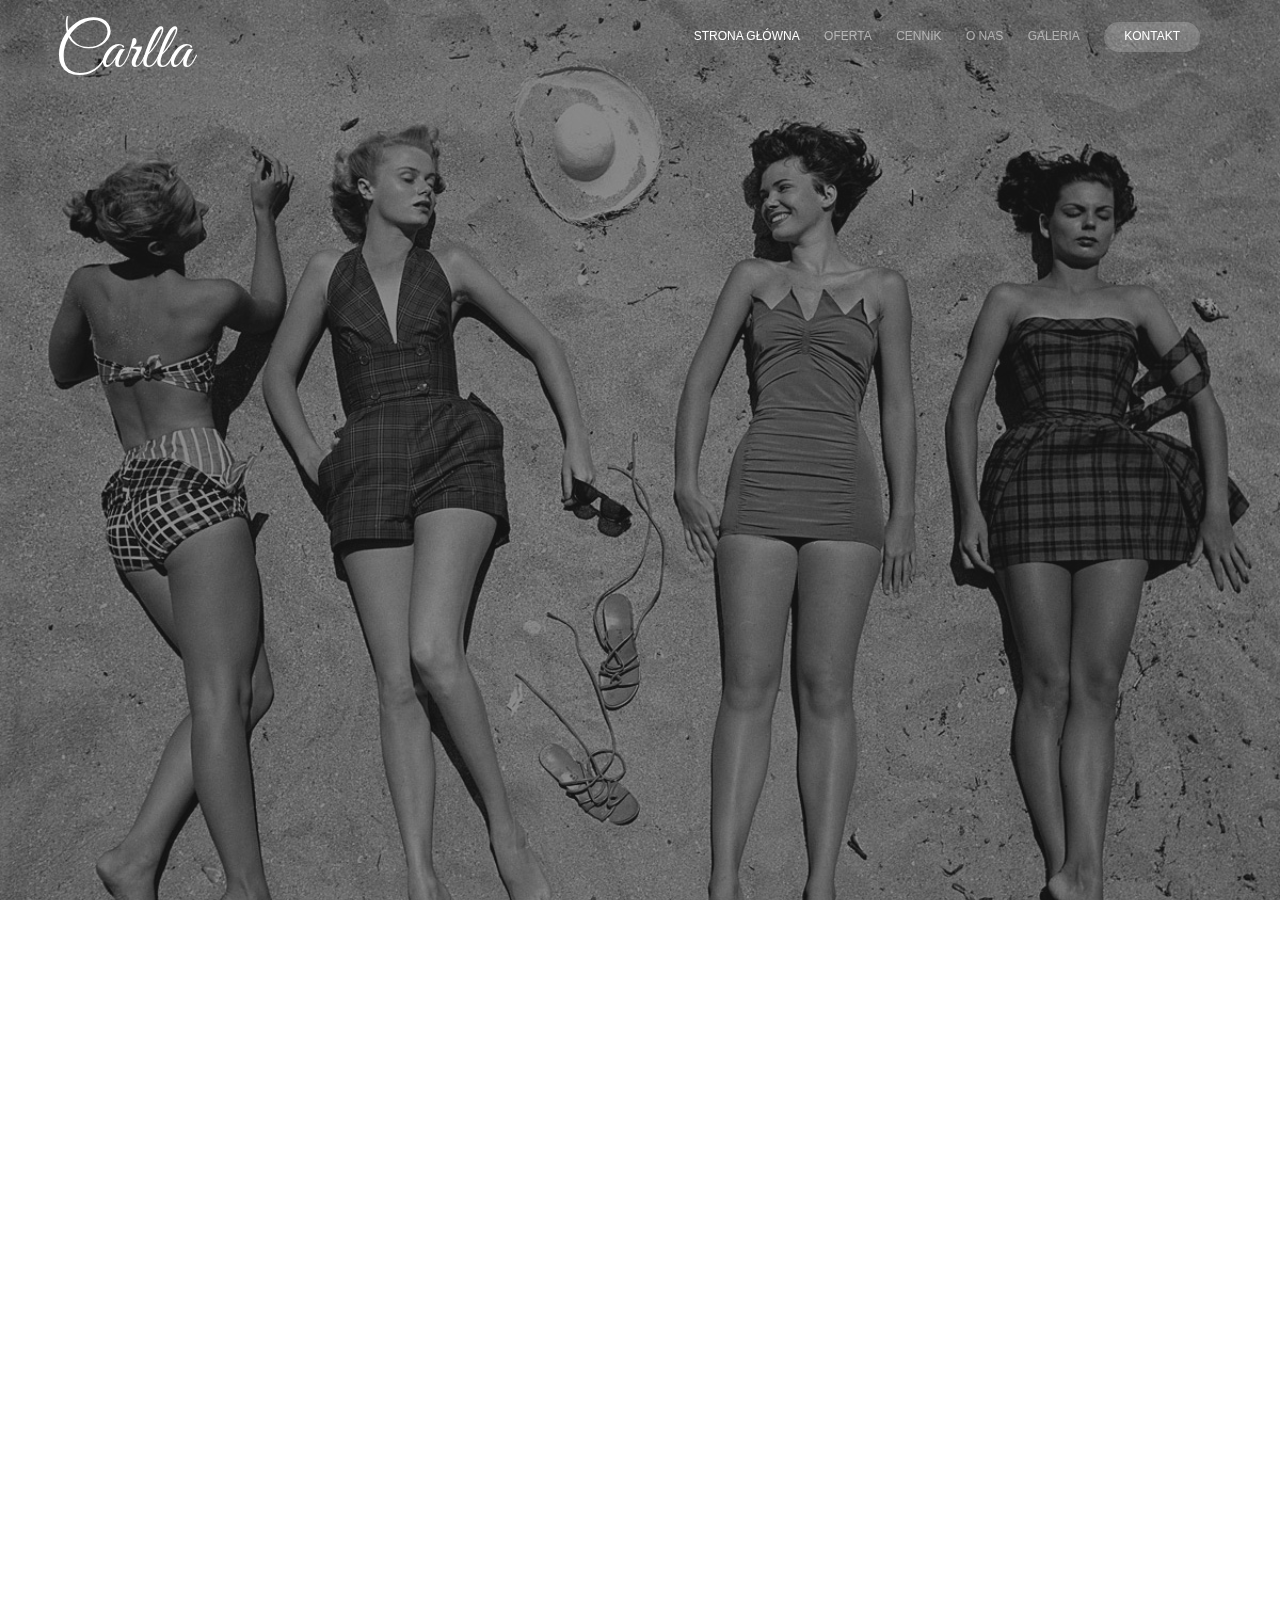
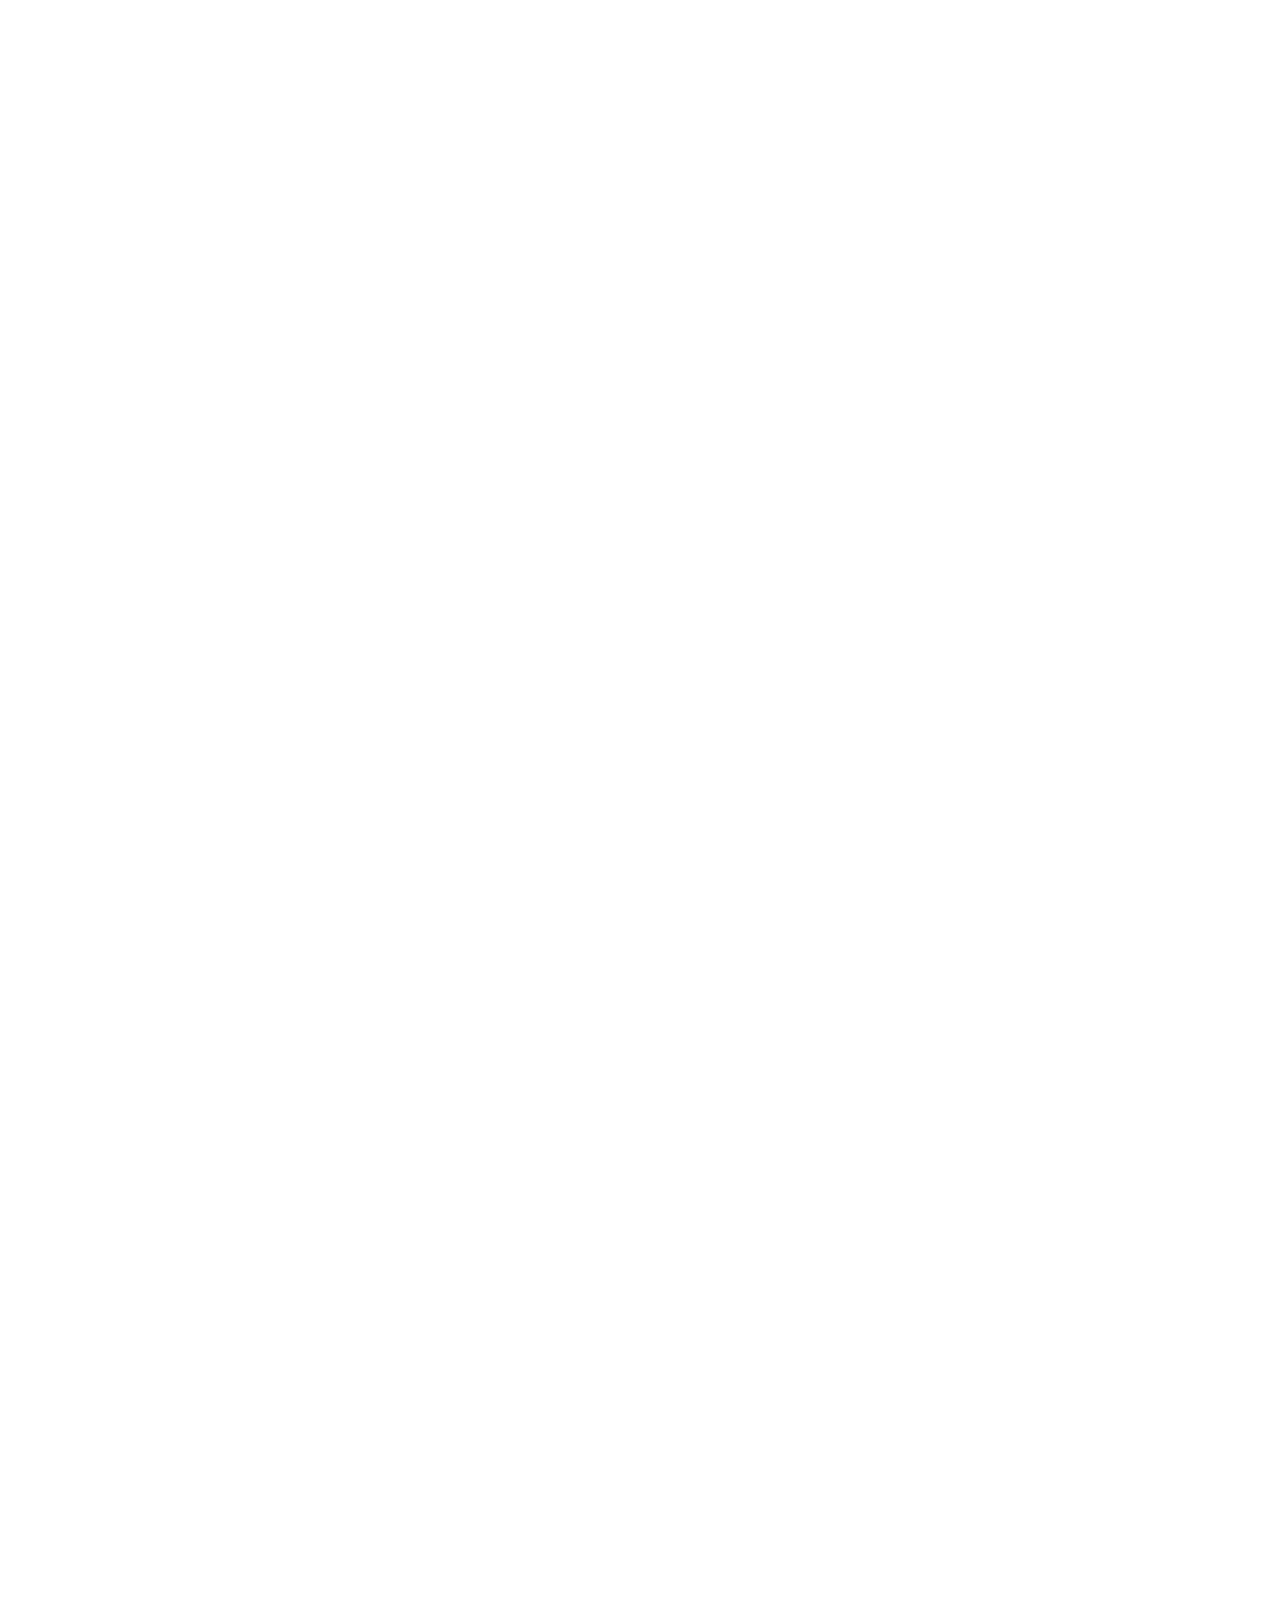
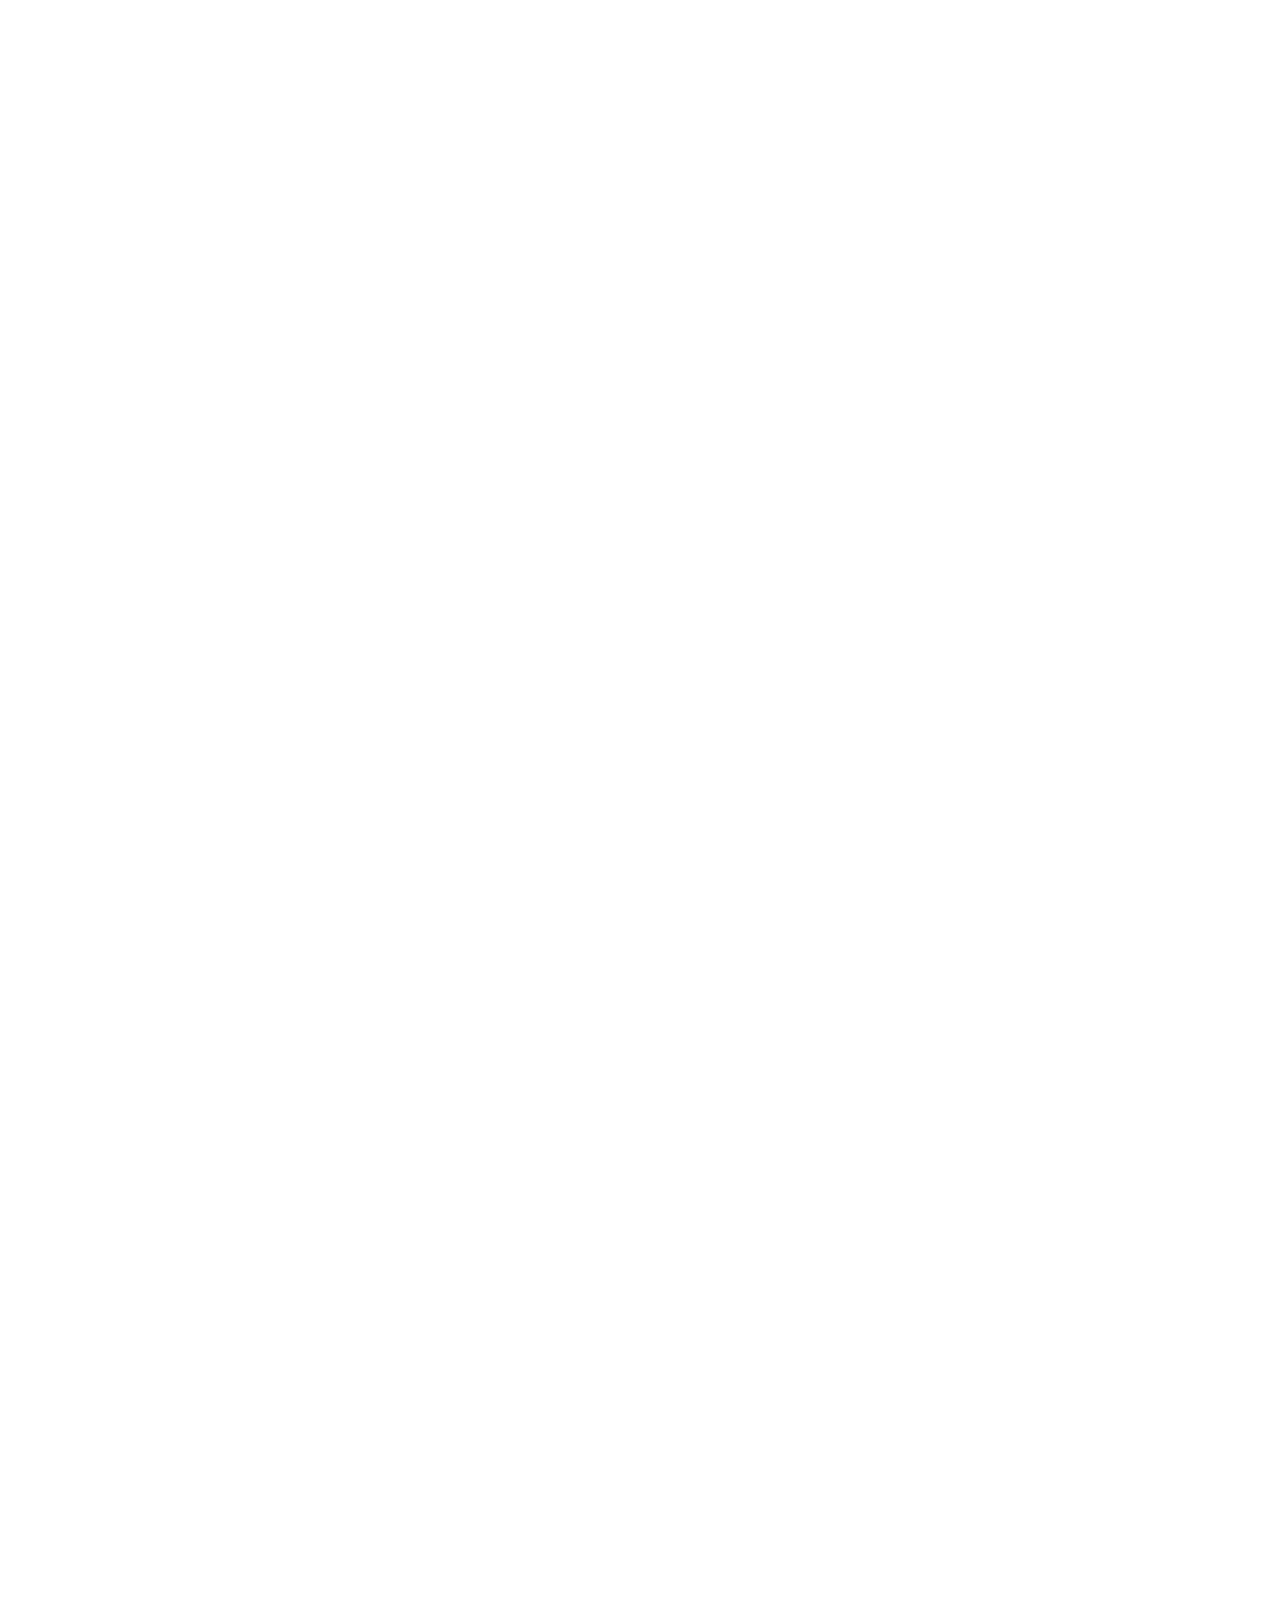
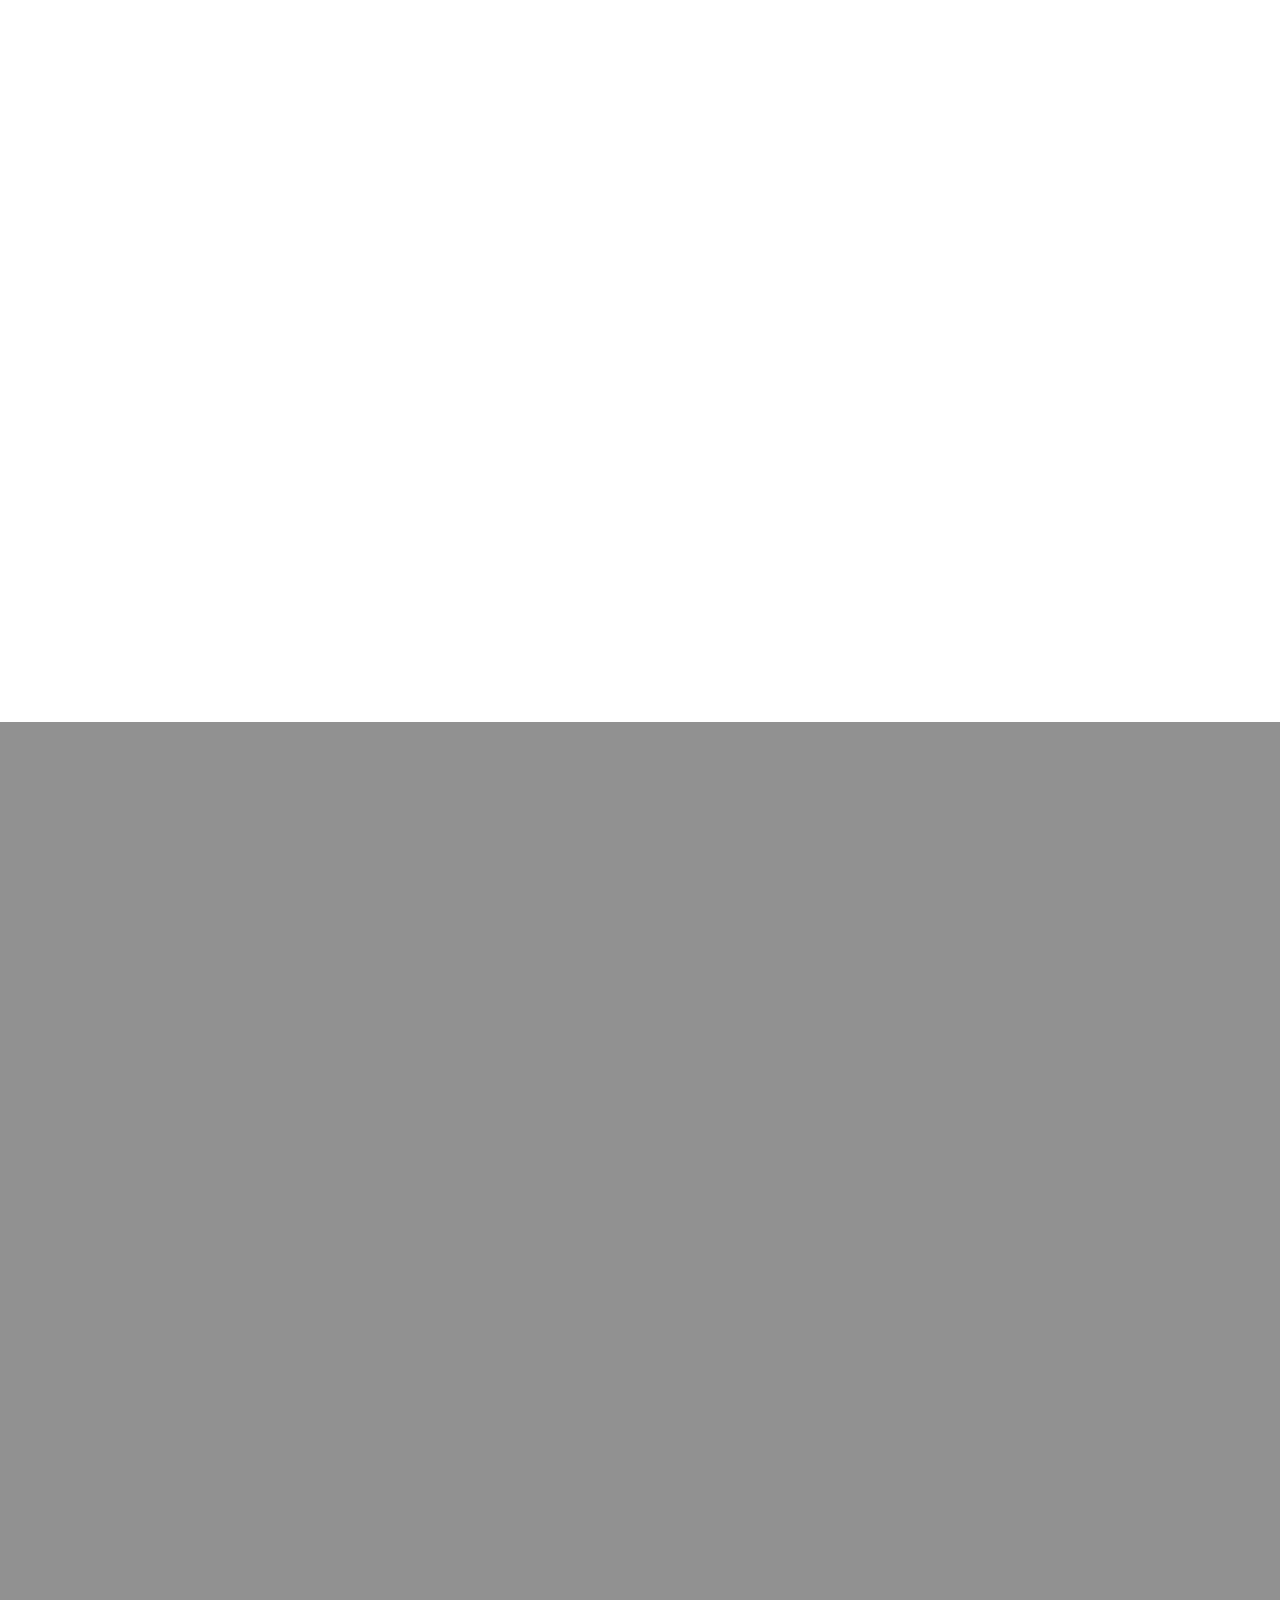
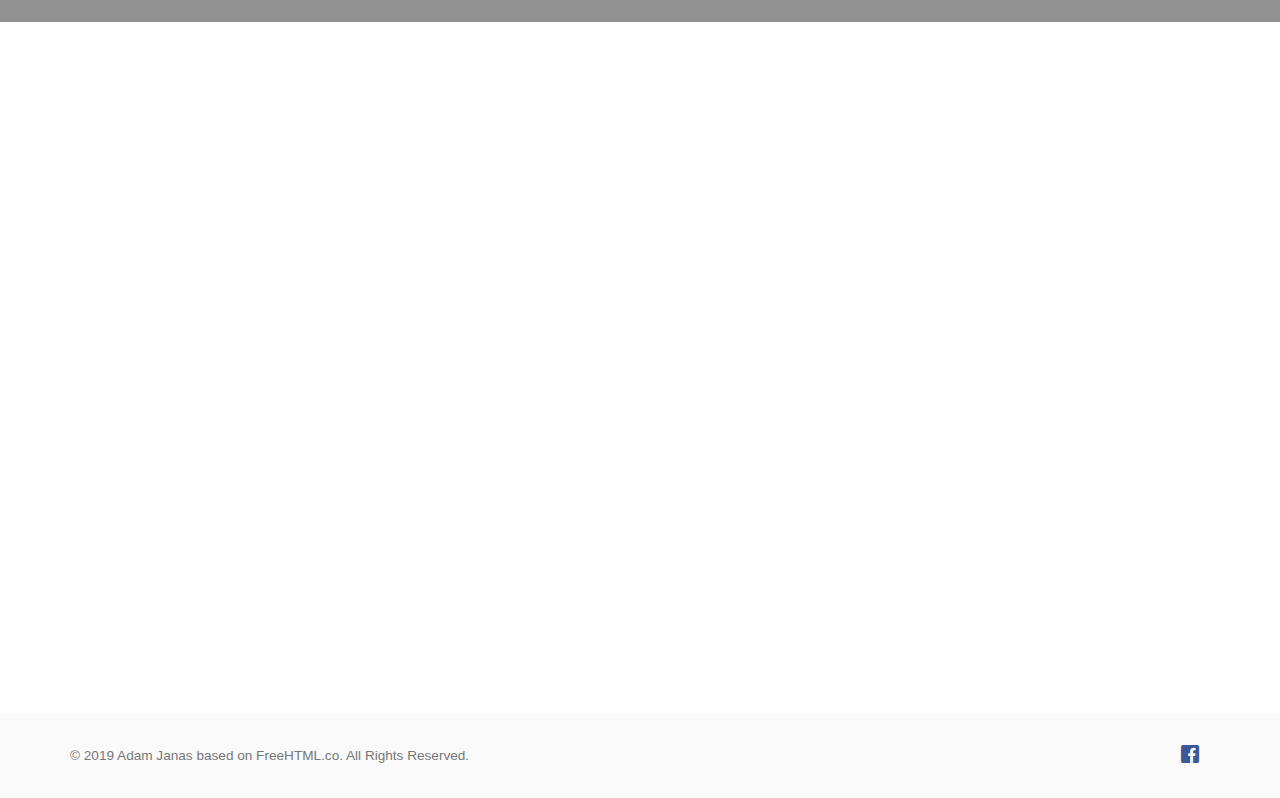
==== index.html @ a5b9c3ab "modifications" ====
<!DOCTYPE HTML>

<html>
	<head>
	<meta charset="utf-8">
	<meta http-equiv="X-UA-Compatible" content="IE=edge">
	<title>Salon Urody Carlla - Kozienice</title>
	<meta name="viewport" content="width=device-width, initial-scale=1">
	<meta name="description" content="Salon Urody Carlla Kozienice, Kosmetyka Relaks SPA" />
	<meta name="keywords" content="salon kosmetyczny kozienice, kosmetyka, carlla, paznokcie kozienice, carlla kozienice, " />
	

  	
	<meta property="og:title" content=""/>
	<meta property="og:image" content=""/>
	<meta property="og:url" content=""/>
	<meta property="og:site_name" content=""/>
	<meta property="og:description" content=""/>
	

	<link rel="stylesheet" href="css/animate.css">
	
	<link rel="stylesheet" href="css/icomoon.css">
	
	<link rel="stylesheet" href="css/themify-icons.css">
	
	<link rel="stylesheet" href="css/bootstrap.css">
	
	<link rel="stylesheet" href="css/magnific-popup.css">
	
	<link rel="stylesheet" href="css/owl.carousel.min.css">

	<link rel="stylesheet" href="css/owl.theme.default.min.css">
	
	<link rel="stylesheet" href="css/flexslider.css">
	
	<link rel="stylesheet" href="css/style.css">

	<link href="https://fonts.googleapis.com/css?family=Great+Vibes&display=swap" rel="stylesheet" type='text/css'>

	
	<script src="js/modernizr-2.6.2.min.js"></script>

	<link rel="apple-touch-icon" sizes="180x180" href="fav/apple-touch-icon.png">
	<link rel="icon" type="image/png" sizes="32x32" href="fav/favicon-32x32.png">
	<link rel="icon" type="image/png" sizes="16x16" href="fav/favicon-16x16.png">
	<link rel="manifest" href="fav/site.webmanifest">

	

 

	</head>
	<body>
		
	<div class="gtco-loader"></div>
	
	<div id="page">
	<nav class="gtco-nav" role="navigation">
		<div class="container">
			<div class="row">
				<div class="col-sm-2 col-xs-12">
					<div id="gtco-logo"><a href="index.html">Carlla</a></div>
				</div>
				<div class="col-xs-10 text-right menu-1 main-nav">
					<ul>
						<li class="active"><a href="#" data-nav-section="home">Strona główna</a></li>
						<li><a href="#" data-nav-section="practice-areas">Oferta</a></li>
						<li><a href="#" data-nav-section="our-team">Cennik</a></li>
						<li><a href="#" data-nav-section="about">O nas</a></li>
						<li><a href="#" data-nav-section="gallery">Galeria</a></li>
						<li class="btn-cta"><a href="#" data-nav-section="contact"><span>Kontakt</span></a></li>
				
					</ul>
				</div>
			</div>
			
		</div>
	</nav>

	<section id="gtco-hero" class="gtco-cover" style="background-image: url(images/mainc.jpg);"  data-section="home"  data-stellar-background-ratio="0.5">
		<div class="overlay"></div>
		<div class="container">
			<div class="row">
				<div class="col-md-12 col-md-offset-0 text-center">
					<div class="display-t">
						<div class="display-tc">
							<h1 class="animate-box" data-animate-effect="fadeIn">Kosmetyka Relaks Spa</h1>
							
						</div>
					</div>
				</div>
			</div>
		</div>

	</section>
	<section id="gtco-practice-areas" data-section="practice-areas">
		<div class="container">

			<div class="row row-pb-md">
				<div class="col-md-8 col-md-offset-2 heading animate-box" data-animate-effect="fadeIn">
					<h1>Oferta</h1>
					<p class="sub">Oto co oferujemy w naszym salonie!</p>
					<p class="subtle-text animate-box" data-animate-effect="fadeIn"><span></span></p>
				</div>
			</div>
			<div class="row">
				<div class="col-md-6">
					<div class="gtco-practice-area-item animate-box">
						<div class="gtco-icon">
							<img src="images/png/pn.png" alt="Free HTML5 Bootstrap Template by FreeHTML5.co">
						</div>
						<div class="gtco-copy">
							<h3>Kosmetyka</h3>
							<p>Przeprowadzamy bezpłatne konsultacje. Wystarczy się z nami skontaktować, a pomożemy w każdej sprawie:).</p>
						</div>
					</div>

					<div class="gtco-practice-area-item animate-box">
						<div class="gtco-icon">
							<img src="images/png/pn1.png" alt="Free HTML5 Bootstrap Template by FreeHTML5.co">
						</div>
						<div class="gtco-copy">
							<h3>Dzień w SPA</h3>
							<p>Zabiegi pielęgnacyjno-upiększające dowolnie wybrane przez klientkę.</p>
						</div>
					</div>

					<div class="gtco-practice-area-item animate-box">
						<div class="gtco-icon">
							<img src="images/png/pn3.png" alt="Free HTML5 Bootstrap Template by FreeHTML5.co">
						</div>
						<div class="gtco-copy">
							<h3>Zabiegi wyciszające</h3>
							<p> Oferujemy zabiegi kojąco-wyciszające dla skóry podrażnionej, które ujednolicają kolor skóry
								oraz redukują zmarszczki.

							</p>
						</div>
					</div>

				</div>
				<div class="col-md-6">
					
					<div class="gtco-practice-area-item animate-box">
						<div class="gtco-icon">
							<img src="images/png/pn2.png" alt="Free HTML5 Bootstrap Template by FreeHTML5.co">
						</div>
						<div class="gtco-copy"> <h3>Zabiegi na twarz</h3> 
						<p>Mikrodermobrazja + zabiegi pielęgnacyjne  <br> Peeling kawitacyjny + zabiegi pielęgnacyjne</p> 

						</div>
					</div>

					<div class="gtco-practice-area-item animate-box">
						<div class="gtco-icon">
							<img src="images/png/pn4.png" alt="Free HTML5 Bootstrap Template by FreeHTML5.co">
						</div>
						<div class="gtco-copy">
							<h3>Zabiegi na dłonie</h3>
							<p>Wykonujemy manicure klasyczny, hybrydowy oraz manicure japoński.</p>
						</div>
					</div>

					<div class="gtco-practice-area-item animate-box">
						<div class="gtco-icon">
							<img src="images/png/pn5.png" alt="Free HTML5 Bootstrap Template by FreeHTML5.co">
						</div>
						<div class="gtco-copy">
							<h3>Zabiegi na stopy</h3>
							<p>Wykonujemy pedicure kosmetyczny z malowaniem, hybrydowy oraz pedicure japoński. </p>
						</div>
					</div>

				</div>
			</div>
		</div>
	</section>


	<section id="gtco-about" data-section="#">
		<div class="container">
			<div class="row row-pb-md">
				<div class="col-md-8 col-md-offset-2 heading animate-box" data-animate-effect="fadeIn">
					<h1>Naturalnie? W zgodzie z naturą?</h1>
					<p class="sub">Czyli jakich produktów używamy w salonie Carlla</p>
					<p class="subtle-text animate-box" data-animate-effect="fadeIn"></p>
				</div>
			</div>
			<div class="row">
				<div class="col-md-6 col-md-pull-1 animate-box" data-animate-effect="fadeInLeft">
					<div class="img-shadow">
						<img src="images/cl1.jpg" class="img-responsive" alt="Free HTML5 Bootstrap Template by FreeHTML5.co">
					</div>
				</div>
				<div class="col-md-6 animate-box" data-animate-effect="fadeInLeft">
					
					<h2>Marka Clochee</h2>
						<div id="xdd"><p>
							Posługiwanie się wysokiej jakości kosmetykami jest dla nas bardzo ważne. Dlatego
							używamy produktów marki Clochee. Opierają się one na ekologicznych składnikach pochodzących
							z wyselekcjonowanych roślin oraz ziół, bogatych w substancje aktywne.

					 </p></div>
				</div>
			</div>
		</div>
	</section>

	<section id="gtco-our-team" data-section="our-team">
		<div class="container">
			<div class="row row-pb-md">
				<div class="col-md-8 col-md-offset-2 heading animate-box" data-animate-effect="fadeIn">
					<h1>Cennik</h1>
					<p class="sub">Ceny obowiązujące w salonie Carlla</p>
					<p class="subtle-text animate-box" data-animate-effect="fadeIn"></p>
				</div>
			</div>
			<div class="row team-item gtco-team-reverse">
				<div class="col-md-6 col-md-push-7 animate-box" data-animate-effect="fadeInRight">
					<div class="img img-shadow">
					<img src="images/p2.jpg" class="img-responsive" alt="Free HTML5 Bootstrap Template by FreeHTML5.co">
					</div>

					<div class="img img-shadow">
					<img src="images/p1.jpg" class="img-responsive" alt="Free HTML5 Bootstrap Template by FreeHTML5.co">
					</div>
				</div>



				<div class="col-md-6  col-md-pull-6 animate-box" data-animate-effect="fadeInRight">
					<div id="xd">
					<p>Zabieg wyciszający  170zł<br>
					   Zabieg oczyszczający skórę twarzy  90zł <br>
					   Zabieg dla skóry wrażliwej  130zł <br>
					   Zabieg odmładzająco-ujędrniający  150zł <br>
					   Relaksujacy masaż twarzy  50zł   <br>
					   Mikrodermabrazja + maseczka  110zł<br>
					   Peeling kawitacyjny + maska  90zł <br>
					   Makijaże okolicznościowe  70-100zł <br>
					   Henna  10zł <br>
					   Henna z regulacją  20zł <br>
					   Henna rzęs  10zł <br>
					   Manicure klasyczny + odżywka  30zł <br>
					   Manicure + malowanie  40zł <br>
					   Manicure hybrydowy  60zł <br>
					   Manicure hybrydowy french 70zł <br>
					   Manicure japoński  40-60zł <br>
					   Manicure męski  40zł <br>
					   Pedicure hybrydowy french 110zł <br>
					   Pedicure SPA hybryda  90zł <br>
					   Pedicure Spa malowanie 80zł <br>
					   Pedicure SPA klasyczny + odżywka  70zł <br>
					   Pedicure Callus Peel  120zl <br>
					   Zabieg parafinowy na stopy  30zł <br>
					   Zdobienie paznokcia  15zł <br> 
					   Zdjęcie hybrydy  15zł <br>
					   Naprawa jednego paznokcia  10zł <br>
					   Przedłużanie paznokci  120zł <br>
					   Żelowanie naturalnej płytki paznokcia  80zł <br>
					   Depilacja ciała woskiem  20-80zł
					   
					</p>
					</div>


				</div>

			</div>

		</div>
	</section>
	
	<section id="gtco-about" data-section="about">
		<div class="container">
			<div class="row row-pb-md">
				<div class="col-md-8 col-md-offset-2 heading animate-box" data-animate-effect="fadeIn">
					<h1>O nas</h1>
					<p class="sub">Trochę słów o naszym salonie</p>
					<p class="subtle-text animate-box" data-animate-effect="fadeIn"></p>
				</div>
			</div>
			<div class="row">
				<div class="col-md-6 col-md-pull-1 animate-box" data-animate-effect="fadeInLeft">
					<div class="img-shadow">
						<img src="images/pnsb1.jpg" class="img-responsive" alt="Free HTML5 Bootstrap Template by FreeHTML5.co">
					</div>
				</div>
				<div class="col-md-6 animate-box" data-animate-effect="fadeInLeft">
					
					<h2>Witam w Salonie Urody Carlla!</h2>
						<div id="xdd"><p>
							Bazując na doświadczeniu w branży kosmetycznej chciałam stworzyć urokliwe miejsce pełne oryginalności   gdzie kobieta może zyskać drugą młodość.
							Carlla jest rezultatem połączenia zamiłowania oraz pasji do pielęgnacji kobiecego piękna.
							Do każdego klienta podchodzimy z zaangażowaniem, dbając o najwyższą precyzję i staranność.
							<br>
							Karolina Wnuk - zabiegi pielęgnacyjne twarzy oraz stylizacja brwi <br>
							Milena Łubianka - makijaże okolicznościowe <br>
							Justyna Kosiacka - stylizacja paznokci <br>





					 </p></div>
				</div>
			</div>
		</div>
	</section>

			<section id="gtco-hero" class="gtco-cover" style="background-image: url(images/gallery1.jpg);"  data-section="gallery"  data-stellar-background-ratio="0.5">
		<div class="overlay"></div>
		<div class="container">
			<div class="row">
				<div class="col-md-12 col-md-offset-0 text-center">
					<div class="display-t">
						<div class="display-tc">
							<h1 class="animate-box" data-animate-effect="fadeIn">Galeria</h1>
							<h2 class="animate-box" data-animate-effect="fadeIn">Makijaże okolicznościowe to nasza specjalność. Zobacz dzieła Mileny Łubianki w galerii!</h2>
							<p class="gtco-video-link animate-box" data-animate-effect="fadeIn"><a href="gallery.html" class="popup-vimeo"><i class="icon-controller-play"></i></a></p>
						</div>
					</div>
				</div>
			</div>
		</div>
	</section>

	<section id="gtco-contact" data-section="contact">
		<div class="container">
			<div class="row row-pb-md">
				<div class="col-md-8 col-md-offset-2 heading animate-box" data-animate-effect="fadeIn">
					<h1>Kontakt</h1>
					<p class="sub1"></p>
					<p class="subtle-text animate-box" data-animate-effect="fadeIn"></p>
				</div>
			</div>
			<div class="row">
				<div class="col-md-6 col-md-push-6 animate-box">
		
				</div>
				<div class="col-md-4 col-md-pull-6 animate-box">
					<div class="gtco-contact-info">
						<ul>
							<li class="address"><a>Modrzewiowa 3a, 26-900 Kozienice <br> Pn-Pt (10:00-18:00) <br> Sb (9:00-15:00)</a></li>
							<li class="phone"><a href="tel://1235235598">536 158 469</a></li>
							<li class="email"><a href="mailto:info@yoursite.com">saloncarlla@wp.pl</a></li>
						</ul>
					</div>
				</div>
			</div>
		</div>
	</section>
	
	<footer id="gtco-footer" role="contentinfo">
		<div class="container">
			
			<div class="row copyright">
				<div class="col-md-12">
					<p class="pull-left">
						<small class="block">&copy; 2019 Adam Janas based on FreeHTML.co. All Rights Reserved.</small> 
				
					</p>
					<p class="pull-right">
						<ul class="gtco-social-icons pull-right">
							<li><a href="https://www.facebook.com/CARLLAWNUK/?ref=br_rs"><i class="icon-facebook"></i></a></li>
						</ul>
					</p>
				</div>
			</div>

		</div>
	</footer>
	</div>

	<div class="gototop js-top">
		<a href="#" class="js-gotop"><i class="icon-arrow-up"></i></a>
	</div>
	

	<script src="js/jquery.min.js"></script>

	<script src="js/jquery.easing.1.3.js"></script>

	<script src="js/bootstrap.min.js"></script>
	
	<script src="js/jquery.waypoints.min.js"></script>

	<script src="js/jquery.stellar.min.js"></script>

	<script src="js/jquery.magnific-popup.min.js"></script>

	<script src="js/magnific-popup-options.js"></script>
	
	<script src="js/main.js"></script>

	</body>
</html>
---- css/icomoon.css ----
@font-face {
  font-family: 'icomoon';
  src:  url('../fonts/icomoon/icomoon.eot?6iuir');
  src:  url('../fonts/icomoon/icomoon.eot?6iuir#iefix') format('embedded-opentype'),
    url('../fonts/icomoon/icomoon.ttf?6iuir') format('truetype'),
    url('../fonts/icomoon/icomoon.woff?6iuir') format('woff'),
    url('../fonts/icomoon/icomoon.svg?6iuir#icomoon') format('svg');
  font-weight: normal;
  font-style: normal;
}

[class^="icon-"], [class*=" icon-"] {
  /* use !important to prevent issues with browser extensions that change fonts */
  font-family: 'icomoon' !important;
  speak: none;
  font-style: normal;
  font-weight: normal;
  font-variant: normal;
  text-transform: none;
  line-height: 1;

  /* Better Font Rendering =========== */
  -webkit-font-smoothing: antialiased;
  -moz-osx-font-smoothing: grayscale;
}

.icon-eye:before {
  content: "\e000";
}
.icon-paper-clip:before {
  content: "\e001";
}
.icon-mail:before {
  content: "\e002";
}
.icon-toggle:before {
  content: "\e003";
}
.icon-layout:before {
  content: "\e004";
}
.icon-link:before {
  content: "\e005";
}
.icon-bell:before {
  content: "\e006";
}
.icon-lock:before {
  content: "\e007";
}
.icon-unlock:before {
  content: "\e008";
}
.icon-ribbon:before {
  content: "\e009";
}
.icon-image:before {
  content: "\e010";
}
.icon-signal:before {
  content: "\e011";
}
.icon-target:before {
  content: "\e012";
}
.icon-clipboard:before {
  content: "\e013";
}
.icon-clock:before {
  content: "\e014";
}
.icon-watch:before {
  content: "\e015";
}
.icon-air-play:before {
  content: "\e016";
}
.icon-camera:before {
  content: "\e017";
}
.icon-video:before {
  content: "\e018";
}
.icon-disc:before {
  content: "\e019";
}
.icon-printer:before {
  content: "\e020";
}
.icon-monitor:before {
  content: "\e021";
}
.icon-server:before {
  content: "\e022";
}
.icon-cog:before {
  content: "\e023";
}
.icon-heart:before {
  content: "\e024";
}
.icon-paragraph:before {
  content: "\e025";
}
.icon-align-justify:before {
  content: "\e026";
}
.icon-align-left:before {
  content: "\e027";
}
.icon-align-center:before {
  content: "\e028";
}
.icon-align-right:before {
  content: "\e029";
}
.icon-book:before {
  content: "\e030";
}
.icon-layers:before {
  content: "\e031";
}
.icon-stack:before {
  content: "\e032";
}
.icon-stack-2:before {
  content: "\e033";
}
.icon-paper:before {
  content: "\e034";
}
.icon-paper-stack:before {
  content: "\e035";
}
.icon-search:before {
  content: "\e036";
}
.icon-zoom-in:before {
  content: "\e037";
}
.icon-zoom-out:before {
  content: "\e038";
}
.icon-reply:before {
  content: "\e039";
}
.icon-circle-plus:before {
  content: "\e040";
}
.icon-circle-minus:before {
  content: "\e041";
}
.icon-circle-check:before {
  content: "\e042";
}
.icon-circle-cross:before {
  content: "\e043";
}
.icon-square-plus:before {
  content: "\e044";
}
.icon-square-minus:before {
  content: "\e045";
}
.icon-square-check:before {
  content: "\e046";
}
.icon-square-cross:before {
  content: "\e047";
}
.icon-microphone:before {
  content: "\e048";
}
.icon-record:before {
  content: "\e049";
}
.icon-skip-back:before {
  content: "\e050";
}
.icon-rewind:before {
  content: "\e051";
}
.icon-play:before {
  content: "\e052";
}
.icon-pause:before {
  content: "\e053";
}
.icon-stop:before {
  content: "\e054";
}
.icon-fast-forward:before {
  content: "\e055";
}
.icon-skip-forward:before {
  content: "\e056";
}
.icon-shuffle:before {
  content: "\e057";
}
.icon-repeat:before {
  content: "\e058";
}
.icon-folder:before {
  content: "\e059";
}
.icon-umbrella:before {
  content: "\e060";
}
.icon-moon:before {
  content: "\e061";
}
.icon-thermometer:before {
  content: "\e062";
}
.icon-drop:before {
  content: "\e063";
}
.icon-sun:before {
  content: "\e064";
}
.icon-cloud:before {
  content: "\e065";
}
.icon-cloud-upload:before {
  content: "\e066";
}
.icon-cloud-download:before {
  content: "\e067";
}
.icon-upload:before {
  content: "\e068";
}
.icon-download:before {
  content: "\e069";
}
.icon-location:before {
  content: "\e070";
}
.icon-location-2:before {
  content: "\e071";
}
.icon-map:before {
  content: "\e072";
}
.icon-battery:before {
  content: "\e073";
}
.icon-head:before {
  content: "\e074";
}
.icon-briefcase:before {
  content: "\e075";
}
.icon-speech-bubble:before {
  content: "\e076";
}
.icon-anchor:before {
  content: "\e077";
}
.icon-globe:before {
  content: "\e078";
}
.icon-box:before {
  content: "\e079";
}
.icon-reload:before {
  content: "\e080";
}
.icon-share:before {
  content: "\e081";
}
.icon-marquee:before {
  content: "\e082";
}
.icon-marquee-plus:before {
  content: "\e083";
}
.icon-marquee-minus:before {
  content: "\e084";
}
.icon-tag:before {
  content: "\e085";
}
.icon-power:before {
  content: "\e086";
}
.icon-command:before {
  content: "\e087";
}
.icon-alt:before {
  content: "\e088";
}
.icon-esc:before {
  content: "\e089";
}
.icon-bar-graph:before {
  content: "\e090";
}
.icon-bar-graph-2:before {
  content: "\e091";
}
.icon-pie-graph:before {
  content: "\e092";
}
.icon-star:before {
  content: "\e093";
}
.icon-arrow-left:before {
  content: "\e094";
}
.icon-arrow-right:before {
  content: "\e095";
}
.icon-arrow-up:before {
  content: "\e096";
}
.icon-arrow-down:before {
  content: "\e097";
}
.icon-volume:before {
  content: "\e098";
}
.icon-mute:before {
  content: "\e099";
}
.icon-content-right:before {
  content: "\e100";
}
.icon-content-left:before {
  content: "\e101";
}
.icon-grid:before {
  content: "\e102";
}
.icon-grid-2:before {
  content: "\e103";
}
.icon-columns:before {
  content: "\e104";
}
.icon-loader:before {
  content: "\e105";
}
.icon-bag:before {
  content: "\e106";
}
.icon-ban:before {
  content: "\e107";
}
.icon-flag:before {
  content: "\e108";
}
.icon-trash:before {
  content: "\e109";
}
.icon-expand:before {
  content: "\e110";
}
.icon-contract:before {
  content: "\e111";
}
.icon-maximize:before {
  content: "\e112";
}
.icon-minimize:before {
  content: "\e113";
}
.icon-plus:before {
  content: "\e114";
}
.icon-minus:before {
  content: "\e115";
}
.icon-check:before {
  content: "\e116";
}
.icon-cross:before {
  content: "\e117";
}
.icon-move:before {
  content: "\e118";
}
.icon-delete:before {
  content: "\e119";
}
.icon-menu:before {
  content: "\e120";
}
.icon-archive:before {
  content: "\e121";
}
.icon-inbox:before {
  content: "\e122";
}
.icon-outbox:before {
  content: "\e123";
}
.icon-file:before {
  content: "\e124";
}
.icon-file-add:before {
  content: "\e125";
}
.icon-file-subtract:before {
  content: "\e126";
}
.icon-help:before {
  content: "\e127";
}
.icon-open:before {
  content: "\e128";
}
.icon-ellipsis:before {
  content: "\e129";
}
.icon-add-to-list:before {
  content: "\e900";
}
.icon-classic-computer:before {
  content: "\e901";
}
.icon-controller-fast-backward:before {
  content: "\e902";
}
.icon-creative-commons-attribution:before {
  content: "\e903";
}
.icon-creative-commons-noderivs:before {
  content: "\e904";
}
.icon-creative-commons-noncommercial-eu:before {
  content: "\e905";
}
.icon-creative-commons-noncommercial-us:before {
  content: "\e906";
}
.icon-creative-commons-public-domain:before {
  content: "\e907";
}
.icon-creative-commons-remix:before {
  content: "\e908";
}
.icon-creative-commons-share:before {
  content: "\e909";
}
.icon-creative-commons-sharealike:before {
  content: "\e90a";
}
.icon-creative-commons:before {
  content: "\e90b";
}
.icon-document-landscape:before {
  content: "\e90c";
}
.icon-remove-user:before {
  content: "\e90d";
}
.icon-warning:before {
  content: "\e90e";
}
.icon-arrow-bold-down:before {
  content: "\e90f";
}
.icon-arrow-bold-left:before {
  content: "\e910";
}
.icon-arrow-bold-right:before {
  content: "\e911";
}
.icon-arrow-bold-up:before {
  content: "\e912";
}
.icon-arrow-down2:before {
  content: "\e913";
}
.icon-arrow-left2:before {
  content: "\e914";
}
.icon-arrow-long-down:before {
  content: "\e915";
}
.icon-arrow-long-left:before {
  content: "\e916";
}
.icon-arrow-long-right:before {
  content: "\e917";
}
.icon-arrow-long-up:before {
  content: "\e918";
}
.icon-arrow-right2:before {
  content: "\e919";
}
.icon-arrow-up2:before {
  content: "\e91a";
}
.icon-arrow-with-circle-down:before {
  content: "\e91b";
}
.icon-arrow-with-circle-left:before {
  content: "\e91c";
}
.icon-arrow-with-circle-right:before {
  content: "\e91d";
}
.icon-arrow-with-circle-up:before {
  content: "\e91e";
}
.icon-bookmark:before {
  content: "\e91f";
}
.icon-bookmarks:before {
  content: "\e920";
}
.icon-chevron-down:before {
  content: "\e921";
}
.icon-chevron-left:before {
  content: "\e922";
}
.icon-chevron-right:before {
  content: "\e923";
}
.icon-chevron-small-down:before {
  content: "\e924";
}
.icon-chevron-small-left:before {
  content: "\e925";
}
.icon-chevron-small-right:before {
  content: "\e926";
}
.icon-chevron-small-up:before {
  content: "\e927";
}
.icon-chevron-thin-down:before {
  content: "\e928";
}
.icon-chevron-thin-left:before {
  content: "\e929";
}
.icon-chevron-thin-right:before {
  content: "\e92a";
}
.icon-chevron-thin-up:before {
  content: "\e92b";
}
.icon-chevron-up:before {
  content: "\e92c";
}
.icon-chevron-with-circle-down:before {
  content: "\e92d";
}
.icon-chevron-with-circle-left:before {
  content: "\e92e";
}
.icon-chevron-with-circle-right:before {
  content: "\e92f";
}
.icon-chevron-with-circle-up:before {
  content: "\e930";
}
.icon-cloud2:before {
  content: "\e931";
}
.icon-controller-fast-forward:before {
  content: "\e932";
}
.icon-controller-jump-to-start:before {
  content: "\e933";
}
.icon-controller-next:before {
  content: "\e934";
}
.icon-controller-paus:before {
  content: "\e935";
}
.icon-controller-play:before {
  content: "\e936";
}
.icon-controller-record:before {
  content: "\e937";
}
.icon-controller-stop:before {
  content: "\e938";
}
.icon-controller-volume:before {
  content: "\e939";
}
.icon-dot-single:before {
  content: "\e93a";
}
.icon-dots-three-horizontal:before {
  content: "\e93b";
}
.icon-dots-three-vertical:before {
  content: "\e93c";
}
.icon-dots-two-horizontal:before {
  content: "\e93d";
}
.icon-dots-two-vertical:before {
  content: "\e93e";
}
.icon-download2:before {
  content: "\e93f";
}
.icon-emoji-flirt:before {
  content: "\e940";
}
.icon-flow-branch:before {
  content: "\e941";
}
.icon-flow-cascade:before {
  content: "\e942";
}
.icon-flow-line:before {
  content: "\e943";
}
.icon-flow-parallel:before {
  content: "\e944";
}
.icon-flow-tree:before {
  content: "\e945";
}
.icon-install:before {
  content: "\e946";
}
.icon-layers2:before {
  content: "\e947";
}
.icon-open-book:before {
  content: "\e948";
}
.icon-resize-100:before {
  content: "\e949";
}
.icon-resize-full-screen:before {
  content: "\e94a";
}
.icon-save:before {
  content: "\e94b";
}
.icon-select-arrows:before {
  content: "\e94c";
}
.icon-sound-mute:before {
  content: "\e94d";
}
.icon-sound:before {
  content: "\e94e";
}
.icon-trash2:before {
  content: "\e94f";
}
.icon-triangle-down:before {
  content: "\e950";
}
.icon-triangle-left:before {
  content: "\e951";
}
.icon-triangle-right:before {
  content: "\e952";
}
.icon-triangle-up:before {
  content: "\e953";
}
.icon-uninstall:before {
  content: "\e954";
}
.icon-upload-to-cloud:before {
  content: "\e955";
}
.icon-upload2:before {
  content: "\e956";
}
.icon-add-user:before {
  content: "\e957";
}
.icon-address:before {
  content: "\e958";
}
.icon-adjust:before {
  content: "\e959";
}
.icon-air:before {
  content: "\e95a";
}
.icon-aircraft-landing:before {
  content: "\e95b";
}
.icon-aircraft-take-off:before {
  content: "\e95c";
}
.icon-aircraft:before {
  content: "\e95d";
}
.icon-align-bottom:before {
  content: "\e95e";
}
.icon-align-horizontal-middle:before {
  content: "\e95f";
}
.icon-align-left2:before {
  content: "\e960";
}
.icon-align-right2:before {
  content: "\e961";
}
.icon-align-top:before {
  content: "\e962";
}
.icon-align-vertical-middle:before {
  content: "\e963";
}
.icon-archive2:before {
  content: "\e964";
}
.icon-area-graph:before {
  content: "\e965";
}
.icon-attachment:before {
  content: "\e966";
}
.icon-awareness-ribbon:before {
  content: "\e967";
}
.icon-back-in-time:before {
  content: "\e968";
}
.icon-back:before {
  content: "\e969";
}
.icon-bar-graph2:before {
  content: "\e96a";
}
.icon-battery2:before {
  content: "\e96b";
}
.icon-beamed-note:before {
  content: "\e96c";
}
.icon-bell2:before {
  content: "\e96d";
}
.icon-blackboard:before {
  content: "\e96e";
}
.icon-block:before {
  content: "\e96f";
}
.icon-book2:before {
  content: "\e970";
}
.icon-bowl:before {
  content: "\e971";
}
.icon-box2:before {
  content: "\e972";
}
.icon-briefcase2:before {
  content: "\e973";
}
.icon-browser:before {
  content: "\e974";
}
.icon-brush:before {
  content: "\e975";
}
.icon-bucket:before {
  content: "\e976";
}
.icon-cake:before {
  content: "\e977";
}
.icon-calculator:before {
  content: "\e978";
}
.icon-calendar:before {
  content: "\e979";
}
.icon-camera2:before {
  content: "\e97a";
}
.icon-ccw:before {
  content: "\e97b";
}
.icon-chat:before {
  content: "\e97c";
}
.icon-check2:before {
  content: "\e97d";
}
.icon-circle-with-cross:before {
  content: "\e97e";
}
.icon-circle-with-minus:before {
  content: "\e97f";
}
.icon-circle-with-plus:before {
  content: "\e980";
}
.icon-circle:before {
  content: "\e981";
}
.icon-circular-graph:before {
  content: "\e982";
}
.icon-clapperboard:before {
  content: "\e983";
}
.icon-clipboard2:before {
  content: "\e984";
}
.icon-clock2:before {
  content: "\e985";
}
.icon-code:before {
  content: "\e986";
}
.icon-cog2:before {
  content: "\e987";
}
.icon-colours:before {
  content: "\e988";
}
.icon-compass:before {
  content: "\e989";
}
.icon-copy:before {
  content: "\e98a";
}
.icon-credit-card:before {
  content: "\e98b";
}
.icon-credit:before {
  content: "\e98c";
}
.icon-cross2:before {
  content: "\e98d";
}
.icon-cup:before {
  content: "\e98e";
}
.icon-cw:before {
  content: "\e98f";
}
.icon-cycle:before {
  content: "\e990";
}
.icon-database:before {
  content: "\e991";
}
.icon-dial-pad:before {
  content: "\e992";
}
.icon-direction:before {
  content: "\e993";
}
.icon-document:before {
  content: "\e994";
}
.icon-documents:before {
  content: "\e995";
}
.icon-drink:before {
  content: "\e996";
}
.icon-drive:before {
  content: "\e997";
}
.icon-drop2:before {
  content: "\e998";
}
.icon-edit:before {
  content: "\e999";
}
.icon-email:before {
  content: "\e99a";
}
.icon-emoji-happy:before {
  content: "\e99b";
}
.icon-emoji-neutral:before {
  content: "\e99c";
}
.icon-emoji-sad:before {
  content: "\e99d";
}
.icon-erase:before {
  content: "\e99e";
}
.icon-eraser:before {
  content: "\e99f";
}
.icon-export:before {
  content: "\e9a0";
}
.icon-eye2:before {
  content: "\e9a1";
}
.icon-feather:before {
  content: "\e9a2";
}
.icon-flag2:before {
  content: "\e9a3";
}
.icon-flash:before {
  content: "\e9a4";
}
.icon-flashlight:before {
  content: "\e9a5";
}
.icon-flat-brush:before {
  content: "\e9a6";
}
.icon-folder-images:before {
  content: "\e9a7";
}
.icon-folder-music:before {
  content: "\e9a8";
}
.icon-folder-video:before {
  content: "\e9a9";
}
.icon-folder2:before {
  content: "\e9aa";
}
.icon-forward:before {
  content: "\e9ab";
}
.icon-funnel:before {
  content: "\e9ac";
}
.icon-game-controller:before {
  content: "\e9ad";
}
.icon-gauge:before {
  content: "\e9ae";
}
.icon-globe2:before {
  content: "\e9af";
}
.icon-graduation-cap:before {
  content: "\e9b0";
}
.icon-grid2:before {
  content: "\e9b1";
}
.icon-hair-cross:before {
  content: "\e9b2";
}
.icon-hand:before {
  content: "\e9b3";
}
.icon-heart-outlined:before {
  content: "\e9b4";
}
.icon-heart2:before {
  content: "\e9b5";
}
.icon-help-with-circle:before {
  content: "\e9b6";
}
.icon-help2:before {
  content: "\e9b7";
}
.icon-home:before {
  content: "\e9b8";
}
.icon-hour-glass:before {
  content: "\e9b9";
}
.icon-image-inverted:before {
  content: "\e9ba";
}
.icon-image2:before {
  content: "\e9bb";
}
.icon-images:before {
  content: "\e9bc";
}
.icon-inbox2:before {
  content: "\e9bd";
}
.icon-infinity:before {
  content: "\e9be";
}
.icon-info-with-circle:before {
  content: "\e9bf";
}
.icon-info:before {
  content: "\e9c0";
}
.icon-key:before {
  content: "\e9c1";
}
.icon-keyboard:before {
  content: "\e9c2";
}
.icon-lab-flask:before {
  content: "\e9c3";
}
.icon-landline:before {
  content: "\e9c4";
}
.icon-language:before {
  content: "\e9c5";
}
.icon-laptop:before {
  content: "\e9c6";
}
.icon-leaf:before {
  content: "\e9c7";
}
.icon-level-down:before {
  content: "\e9c8";
}
.icon-level-up:before {
  content: "\e9c9";
}
.icon-lifebuoy:before {
  content: "\e9ca";
}
.icon-light-bulb:before {
  content: "\e9cb";
}
.icon-light-down:before {
  content: "\e9cc";
}
.icon-light-up:before {
  content: "\e9cd";
}
.icon-line-graph:before {
  content: "\e9ce";
}
.icon-link2:before {
  content: "\e9cf";
}
.icon-list:before {
  content: "\e9d0";
}
.icon-location-pin:before {
  content: "\e9d1";
}
.icon-location2:before {
  content: "\e9d2";
}
.icon-lock-open:before {
  content: "\e9d3";
}
.icon-lock2:before {
  content: "\e9d4";
}
.icon-log-out:before {
  content: "\e9d5";
}
.icon-login:before {
  content: "\e9d6";
}
.icon-loop:before {
  content: "\e9d7";
}
.icon-magnet:before {
  content: "\e9d8";
}
.icon-magnifying-glass:before {
  content: "\e9d9";
}
.icon-mail2:before {
  content: "\e9da";
}
.icon-man:before {
  content: "\e9db";
}
.icon-map2:before {
  content: "\e9dc";
}
.icon-mask:before {
  content: "\e9dd";
}
.icon-medal:before {
  content: "\e9de";
}
.icon-megaphone:before {
  content: "\e9df";
}
.icon-menu2:before {
  content: "\e9e0";
}
.icon-message:before {
  content: "\e9e1";
}
.icon-mic:before {
  content: "\e9e2";
}
.icon-minus2:before {
  content: "\e9e3";
}
.icon-mobile:before {
  content: "\e9e4";
}
.icon-modern-mic:before {
  content: "\e9e5";
}
.icon-moon2:before {
  content: "\e9e6";
}
.icon-mouse:before {
  content: "\e9e7";
}
.icon-music:before {
  content: "\e9e8";
}
.icon-network:before {
  content: "\e9e9";
}
.icon-new-message:before {
  content: "\e9ea";
}
.icon-new:before {
  content: "\e9eb";
}
.icon-news:before {
  content: "\e9ec";
}
.icon-note:before {
  content: "\e9ed";
}
.icon-notification:before {
  content: "\e9ee";
}
.icon-old-mobile:before {
  content: "\e9ef";
}
.icon-old-phone:before {
  content: "\e9f0";
}
.icon-palette:before {
  content: "\e9f1";
}
.icon-paper-plane:before {
  content: "\e9f2";
}
.icon-pencil:before {
  content: "\e9f3";
}
.icon-phone:before {
  content: "\e9f4";
}
.icon-pie-chart:before {
  content: "\e9f5";
}
.icon-pin:before {
  content: "\e9f6";
}
.icon-plus2:before {
  content: "\e9f7";
}
.icon-popup:before {
  content: "\e9f8";
}
.icon-power-plug:before {
  content: "\e9f9";
}
.icon-price-ribbon:before {
  content: "\e9fa";
}
.icon-price-tag:before {
  content: "\e9fb";
}
.icon-print:before {
  content: "\e9fc";
}
.icon-progress-empty:before {
  content: "\e9fd";
}
.icon-progress-full:before {
  content: "\e9fe";
}
.icon-progress-one:before {
  content: "\e9ff";
}
.icon-progress-two:before {
  content: "\ea00";
}
.icon-publish:before {
  content: "\ea01";
}
.icon-quote:before {
  content: "\ea02";
}
.icon-radio:before {
  content: "\ea03";
}
.icon-reply-all:before {
  content: "\ea04";
}
.icon-reply2:before {
  content: "\ea05";
}
.icon-retweet:before {
  content: "\ea06";
}
.icon-rocket:before {
  content: "\ea07";
}
.icon-round-brush:before {
  content: "\ea08";
}
.icon-rss:before {
  content: "\ea09";
}
.icon-ruler:before {
  content: "\ea0a";
}
.icon-scissors:before {
  content: "\ea0b";
}
.icon-share-alternitive:before {
  content: "\ea0c";
}
.icon-share2:before {
  content: "\ea0d";
}
.icon-shareable:before {
  content: "\ea0e";
}
.icon-shield:before {
  content: "\ea0f";
}
.icon-shop:before {
  content: "\ea10";
}
.icon-shopping-bag:before {
  content: "\ea11";
}
.icon-shopping-basket:before {
  content: "\ea12";
}
.icon-shopping-cart:before {
  content: "\ea13";
}
.icon-shuffle2:before {
  content: "\ea14";
}
.icon-signal2:before {
  content: "\ea15";
}
.icon-sound-mix:before {
  content: "\ea16";
}
.icon-sports-club:before {
  content: "\ea17";
}
.icon-spreadsheet:before {
  content: "\ea18";
}
.icon-squared-cross:before {
  content: "\ea19";
}
.icon-squared-minus:before {
  content: "\ea1a";
}
.icon-squared-plus:before {
  content: "\ea1b";
}
.icon-star-outlined:before {
  content: "\ea1c";
}
.icon-star2:before {
  content: "\ea1d";
}
.icon-stopwatch:before {
  content: "\ea1e";
}
.icon-suitcase:before {
  content: "\ea1f";
}
.icon-swap:before {
  content: "\ea20";
}
.icon-sweden:before {
  content: "\ea21";
}
.icon-switch:before {
  content: "\ea22";
}
.icon-tablet:before {
  content: "\ea23";
}
.icon-tag2:before {
  content: "\ea24";
}
.icon-text-document-inverted:before {
  content: "\ea25";
}
.icon-text-document:before {
  content: "\ea26";
}
.icon-text:before {
  content: "\ea27";
}
.icon-thermometer2:before {
  content: "\ea28";
}
.icon-thumbs-down:before {
  content: "\ea29";
}
.icon-thumbs-up:before {
  content: "\ea2a";
}
.icon-thunder-cloud:before {
  content: "\ea2b";
}
.icon-ticket:before {
  content: "\ea2c";
}
.icon-time-slot:before {
  content: "\ea2d";
}
.icon-tools:before {
  content: "\ea2e";
}
.icon-traffic-cone:before {
  content: "\ea2f";
}
.icon-tree:before {
  content: "\ea30";
}
.icon-trophy:before {
  content: "\ea31";
}
.icon-tv:before {
  content: "\ea32";
}
.icon-typing:before {
  content: "\ea33";
}
.icon-unread:before {
  content: "\ea34";
}
.icon-untag:before {
  content: "\ea35";
}
.icon-user:before {
  content: "\ea36";
}
.icon-users:before {
  content: "\ea37";
}
.icon-v-card:before {
  content: "\ea38";
}
.icon-video2:before {
  content: "\ea39";
}
.icon-vinyl:before {
  content: "\ea3a";
}
.icon-voicemail:before {
  content: "\ea3b";
}
.icon-wallet:before {
  content: "\ea3c";
}
.icon-water:before {
  content: "\ea3d";
}
.icon-px-with-circle:before {
  content: "\ea3e";
}
.icon-px:before {
  content: "\ea3f";
}
.icon-basecamp:before {
  content: "\ea40";
}
.icon-behance:before {
  content: "\ea41";
}
.icon-creative-cloud:before {
  content: "\ea42";
}
.icon-dropbox:before {
  content: "\ea43";
}
.icon-evernote:before {
  content: "\ea44";
}
.icon-flattr:before {
  content: "\ea45";
}
.icon-foursquare:before {
  content: "\ea46";
}
.icon-google-drive:before {
  content: "\ea47";
}
.icon-google-hangouts:before {
  content: "\ea48";
}
.icon-grooveshark:before {
  content: "\ea49";
}
.icon-icloud:before {
  content: "\ea4a";
}
.icon-mixi:before {
  content: "\ea4b";
}
.icon-onedrive:before {
  content: "\ea4c";
}
.icon-paypal:before {
  content: "\ea4d";
}
.icon-picasa:before {
  content: "\ea4e";
}
.icon-qq:before {
  content: "\ea4f";
}
.icon-rdio-with-circle:before {
  content: "\ea50";
}
.icon-renren:before {
  content: "\ea51";
}
.icon-scribd:before {
  content: "\ea52";
}
.icon-sina-weibo:before {
  content: "\ea53";
}
.icon-skype-with-circle:before {
  content: "\ea54";
}
.icon-skype:before {
  content: "\ea55";
}
.icon-slideshare:before {
  content: "\ea56";
}
.icon-smashing:before {
  content: "\ea57";
}
.icon-soundcloud:before {
  content: "\ea58";
}
.icon-spotify-with-circle:before {
  content: "\ea59";
}
.icon-spotify:before {
  content: "\ea5a";
}
.icon-swarm:before {
  content: "\ea5b";
}
.icon-vine-with-circle:before {
  content: "\ea5c";
}
.icon-vine:before {
  content: "\ea5d";
}
.icon-vk-alternitive:before {
  content: "\ea5e";
}
.icon-vk-with-circle:before {
  content: "\ea5f";
}
.icon-vk:before {
  content: "\ea60";
}
.icon-xing-with-circle:before {
  content: "\ea61";
}
.icon-xing:before {
  content: "\ea62";
}
.icon-yelp:before {
  content: "\ea63";
}
.icon-dribbble-with-circle:before {
  content: "\ea64";
}
.icon-dribbble:before {
  content: "\ea65";
}
.icon-facebook-with-circle:before {
  content: "\ea66";
}
.icon-facebook:before {
  content: "\ea67";
}
.icon-flickr-with-circle:before {
  content: "\ea68";
}
.icon-flickr:before {
  content: "\ea69";
}
.icon-github-with-circle:before {
  content: "\ea6a";
}
.icon-github:before {
  content: "\ea6b";
}
.icon-google-with-circle:before {
  content: "\ea6c";
}
.icon-google:before {
  content: "\ea6d";
}
.icon-instagram-with-circle:before {
  content: "\ea6e";
}
.icon-instagram:before {
  content: "\ea6f";
}
.icon-lastfm-with-circle:before {
  content: "\ea70";
}
.icon-lastfm:before {
  content: "\ea71";
}
.icon-linkedin-with-circle:before {
  content: "\ea72";
}
.icon-linkedin:before {
  content: "\ea73";
}
.icon-pinterest-with-circle:before {
  content: "\ea74";
}
.icon-pinterest:before {
  content: "\ea75";
}
.icon-rdio:before {
  content: "\ea76";
}
.icon-stumbleupon-with-circle:before {
  content: "\ea77";
}
.icon-stumbleupon:before {
  content: "\ea78";
}
.icon-tumblr-with-circle:before {
  content: "\ea79";
}
.icon-tumblr:before {
  content: "\ea7a";
}
.icon-twitter-with-circle:before {
  content: "\ea7b";
}
.icon-twitter:before {
  content: "\ea7c";
}
.icon-vimeo-with-circle:before {
  content: "\ea7d";
}
.icon-vimeo:before {
  content: "\ea7e";
}
.icon-youtube-with-circle:before {
  content: "\ea7f";
}
.icon-youtube:before {
  content: "\ea80";
}
---- css/themify-icons.css ----
@font-face {
	font-family: 'themify';
	src:url('../fonts/themify-icons/themify.eot?-fvbane');
	src:url('../fonts/themify-icons/themify.eot?#iefix-fvbane') format('embedded-opentype'),
		url('../fonts/themify-icons/themify.woff?-fvbane') format('woff'),
		url('../fonts/themify-icons/themify.ttf?-fvbane') format('truetype'),
		url('../fonts/themify-icons/themify.svg?-fvbane#themify') format('svg');
	font-weight: normal;
	font-style: normal;
}

[class^="ti-"], [class*=" ti-"] {
	font-family: 'themify';
	speak: none;
	font-style: normal;
	font-weight: normal;
	font-variant: normal;
	text-transform: none;
	line-height: 1;

	/* Better Font Rendering =========== */
	-webkit-font-smoothing: antialiased;
	-moz-osx-font-smoothing: grayscale;
}

.ti-wand:before {
	content: "\e600";
}
.ti-volume:before {
	content: "\e601";
}
.ti-user:before {
	content: "\e602";
}
.ti-unlock:before {
	content: "\e603";
}
.ti-unlink:before {
	content: "\e604";
}
.ti-trash:before {
	content: "\e605";
}
.ti-thought:before {
	content: "\e606";
}
.ti-target:before {
	content: "\e607";
}
.ti-tag:before {
	content: "\e608";
}
.ti-tablet:before {
	content: "\e609";
}
.ti-star:before {
	content: "\e60a";
}
.ti-spray:before {
	content: "\e60b";
}
.ti-signal:before {
	content: "\e60c";
}
.ti-shopping-cart:before {
	content: "\e60d";
}
.ti-shopping-cart-full:before {
	content: "\e60e";
}
.ti-settings:before {
	content: "\e60f";
}
.ti-search:before {
	content: "\e610";
}
.ti-zoom-in:before {
	content: "\e611";
}
.ti-zoom-out:before {
	content: "\e612";
}
.ti-cut:before {
	content: "\e613";
}
.ti-ruler:before {
	content: "\e614";
}
.ti-ruler-pencil:before {
	content: "\e615";
}
.ti-ruler-alt:before {
	content: "\e616";
}
.ti-bookmark:before {
	content: "\e617";
}
.ti-bookmark-alt:before {
	content: "\e618";
}
.ti-reload:before {
	content: "\e619";
}
.ti-plus:before {
	content: "\e61a";
}
.ti-pin:before {
	content: "\e61b";
}
.ti-pencil:before {
	content: "\e61c";
}
.ti-pencil-alt:before {
	content: "\e61d";
}
.ti-paint-roller:before {
	content: "\e61e";
}
.ti-paint-bucket:before {
	content: "\e61f";
}
.ti-na:before {
	content: "\e620";
}
.ti-mobile:before {
	content: "\e621";
}
.ti-minus:before {
	content: "\e622";
}
.ti-medall:before {
	content: "\e623";
}
.ti-medall-alt:before {
	content: "\e624";
}
.ti-marker:before {
	content: "\e625";
}
.ti-marker-alt:before {
	content: "\e626";
}
.ti-arrow-up:before {
	content: "\e627";
}
.ti-arrow-right:before {
	content: "\e628";
}
.ti-arrow-left:before {
	content: "\e629";
}
.ti-arrow-down:before {
	content: "\e62a";
}
.ti-lock:before {
	content: "\e62b";
}
.ti-location-arrow:before {
	content: "\e62c";
}
.ti-link:before {
	content: "\e62d";
}
.ti-layout:before {
	content: "\e62e";
}
.ti-layers:before {
	content: "\e62f";
}
.ti-layers-alt:before {
	content: "\e630";
}
.ti-key:before {
	content: "\e631";
}
.ti-import:before {
	content: "\e632";
}
.ti-image:before {
	content: "\e633";
}
.ti-heart:before {
	content: "\e634";
}
.ti-heart-broken:before {
	content: "\e635";
}
.ti-hand-stop:before {
	content: "\e636";
}
.ti-hand-open:before {
	content: "\e637";
}
.ti-hand-drag:before {
	content: "\e638";
}
.ti-folder:before {
	content: "\e639";
}
.ti-flag:before {
	content: "\e63a";
}
.ti-flag-alt:before {
	content: "\e63b";
}
.ti-flag-alt-2:before {
	content: "\e63c";
}
.ti-eye:before {
	content: "\e63d";
}
.ti-export:before {
	content: "\e63e";
}
.ti-exchange-vertical:before {
	content: "\e63f";
}
.ti-desktop:before {
	content: "\e640";
}
.ti-cup:before {
	content: "\e641";
}
.ti-crown:before {
	content: "\e642";
}
.ti-comments:before {
	content: "\e643";
}
.ti-comment:before {
	content: "\e644";
}
.ti-comment-alt:before {
	content: "\e645";
}
.ti-close:before {
	content: "\e646";
}
.ti-clip:before {
	content: "\e647";
}
.ti-angle-up:before {
	content: "\e648";
}
.ti-angle-right:before {
	content: "\e649";
}
.ti-angle-left:before {
	content: "\e64a";
}
.ti-angle-down:before {
	content: "\e64b";
}
.ti-check:before {
	content: "\e64c";
}
.ti-check-box:before {
	content: "\e64d";
}
.ti-camera:before {
	content: "\e64e";
}
.ti-announcement:before {
	content: "\e64f";
}
.ti-brush:before {
	content: "\e650";
}
.ti-briefcase:before {
	content: "\e651";
}
.ti-bolt:before {
	content: "\e652";
}
.ti-bolt-alt:before {
	content: "\e653";
}
.ti-blackboard:before {
	content: "\e654";
}
.ti-bag:before {
	content: "\e655";
}
.ti-move:before {
	content: "\e656";
}
.ti-arrows-vertical:before {
	content: "\e657";
}
.ti-arrows-horizontal:before {
	content: "\e658";
}
.ti-fullscreen:before {
	content: "\e659";
}
.ti-arrow-top-right:before {
	content: "\e65a";
}
.ti-arrow-top-left:before {
	content: "\e65b";
}
.ti-arrow-circle-up:before {
	content: "\e65c";
}
.ti-arrow-circle-right:before {
	content: "\e65d";
}
.ti-arrow-circle-left:before {
	content: "\e65e";
}
.ti-arrow-circle-down:before {
	content: "\e65f";
}
.ti-angle-double-up:before {
	content: "\e660";
}
.ti-angle-double-right:before {
	content: "\e661";
}
.ti-angle-double-left:before {
	content: "\e662";
}
.ti-angle-double-down:before {
	content: "\e663";
}
.ti-zip:before {
	content: "\e664";
}
.ti-world:before {
	content: "\e665";
}
.ti-wheelchair:before {
	content: "\e666";
}
.ti-view-list:before {
	content: "\e667";
}
.ti-view-list-alt:before {
	content: "\e668";
}
.ti-view-grid:before {
	content: "\e669";
}
.ti-uppercase:before {
	content: "\e66a";
}
.ti-upload:before {
	content: "\e66b";
}
.ti-underline:before {
	content: "\e66c";
}
.ti-truck:before {
	content: "\e66d";
}
.ti-timer:before {
	content: "\e66e";
}
.ti-ticket:before {
	content: "\e66f";
}
.ti-thumb-up:before {
	content: "\e670";
}
.ti-thumb-down:before {
	content: "\e671";
}
.ti-text:before {
	content: "\e672";
}
.ti-stats-up:before {
	content: "\e673";
}
.ti-stats-down:before {
	content: "\e674";
}
.ti-split-v:before {
	content: "\e675";
}
.ti-split-h:before {
	content: "\e676";
}
.ti-smallcap:before {
	content: "\e677";
}
.ti-shine:before {
	content: "\e678";
}
.ti-shift-right:before {
	content: "\e679";
}
.ti-shift-left:before {
	content: "\e67a";
}
.ti-shield:before {
	content: "\e67b";
}
.ti-notepad:before {
	content: "\e67c";
}
.ti-server:before {
	content: "\e67d";
}
.ti-quote-right:before {
	content: "\e67e";
}
.ti-quote-left:before {
	content: "\e67f";
}
.ti-pulse:before {
	content: "\e680";
}
.ti-printer:before {
	content: "\e681";
}
.ti-power-off:before {
	content: "\e682";
}
.ti-plug:before {
	content: "\e683";
}
.ti-pie-chart:before {
	content: "\e684";
}
.ti-paragraph:before {
	content: "\e685";
}
.ti-panel:before {
	content: "\e686";
}
.ti-package:before {
	content: "\e687";
}
.ti-music:before {
	content: "\e688";
}
.ti-music-alt:before {
	content: "\e689";
}
.ti-mouse:before {
	content: "\e68a";
}
.ti-mouse-alt:before {
	content: "\e68b";
}
.ti-money:before {
	content: "\e68c";
}
.ti-microphone:before {
	content: "\e68d";
}
.ti-menu:before {
	content: "\e68e";
}
.ti-menu-alt:before {
	content: "\e68f";
}
.ti-map:before {
	content: "\e690";
}
.ti-map-alt:before {
	content: "\e691";
}
.ti-loop:before {
	content: "\e692";
}
.ti-location-pin:before {
	content: "\e693";
}
.ti-list:before {
	content: "\e694";
}
.ti-light-bulb:before {
	content: "\e695";
}
.ti-Italic:before {
	content: "\e696";
}
.ti-info:before {
	content: "\e697";
}
.ti-infinite:before {
	content: "\e698";
}
.ti-id-badge:before {
	content: "\e699";
}
.ti-hummer:before {
	content: "\e69a";
}
.ti-home:before {
	content: "\e69b";
}
.ti-help:before {
	content: "\e69c";
}
.ti-headphone:before {
	content: "\e69d";
}
.ti-harddrives:before {
	content: "\e69e";
}
.ti-harddrive:before {
	content: "\e69f";
}
.ti-gift:before {
	content: "\e6a0";
}
.ti-game:before {
	content: "\e6a1";
}
.ti-filter:before {
	content: "\e6a2";
}
.ti-files:before {
	content: "\e6a3";
}
.ti-file:before {
	content: "\e6a4";
}
.ti-eraser:before {
	content: "\e6a5";
}
.ti-envelope:before {
	content: "\e6a6";
}
.ti-download:before {
	content: "\e6a7";
}
.ti-direction:before {
	content: "\e6a8";
}
.ti-direction-alt:before {
	content: "\e6a9";
}
.ti-dashboard:before {
	content: "\e6aa";
}
.ti-control-stop:before {
	content: "\e6ab";
}
.ti-control-shuffle:before {
	content: "\e6ac";
}
.ti-control-play:before {
	content: "\e6ad";
}
.ti-control-pause:before {
	content: "\e6ae";
}
.ti-control-forward:before {
	content: "\e6af";
}
.ti-control-backward:before {
	content: "\e6b0";
}
.ti-cloud:before {
	content: "\e6b1";
}
.ti-cloud-up:before {
	content: "\e6b2";
}
.ti-cloud-down:before {
	content: "\e6b3";
}
.ti-clipboard:before {
	content: "\e6b4";
}
.ti-car:before {
	content: "\e6b5";
}
.ti-calendar:before {
	content: "\e6b6";
}
.ti-book:before {
	content: "\e6b7";
}
.ti-bell:before {
	content: "\e6b8";
}
.ti-basketball:before {
	content: "\e6b9";
}
.ti-bar-chart:before {
	content: "\e6ba";
}
.ti-bar-chart-alt:before {
	content: "\e6bb";
}
.ti-back-right:before {
	content: "\e6bc";
}
.ti-back-left:before {
	content: "\e6bd";
}
.ti-arrows-corner:before {
	content: "\e6be";
}
.ti-archive:before {
	content: "\e6bf";
}
.ti-anchor:before {
	content: "\e6c0";
}
.ti-align-right:before {
	content: "\e6c1";
}
.ti-align-left:before {
	content: "\e6c2";
}
.ti-align-justify:before {
	content: "\e6c3";
}
.ti-align-center:before {
	content: "\e6c4";
}
.ti-alert:before {
	content: "\e6c5";
}
.ti-alarm-clock:before {
	content: "\e6c6";
}
.ti-agenda:before {
	content: "\e6c7";
}
.ti-write:before {
	content: "\e6c8";
}
.ti-window:before {
	content: "\e6c9";
}
.ti-widgetized:before {
	content: "\e6ca";
}
.ti-widget:before {
	content: "\e6cb";
}
.ti-widget-alt:before {
	content: "\e6cc";
}
.ti-wallet:before {
	content: "\e6cd";
}
.ti-video-clapper:before {
	content: "\e6ce";
}
.ti-video-camera:before {
	content: "\e6cf";
}
.ti-vector:before {
	content: "\e6d0";
}
.ti-themify-logo:before {
	content: "\e6d1";
}
.ti-themify-favicon:before {
	content: "\e6d2";
}
.ti-themify-favicon-alt:before {
	content: "\e6d3";
}
.ti-support:before {
	content: "\e6d4";
}
.ti-stamp:before {
	content: "\e6d5";
}
.ti-split-v-alt:before {
	content: "\e6d6";
}
.ti-slice:before {
	content: "\e6d7";
}
.ti-shortcode:before {
	content: "\e6d8";
}
.ti-shift-right-alt:before {
	content: "\e6d9";
}
.ti-shift-left-alt:before {
	content: "\e6da";
}
.ti-ruler-alt-2:before {
	content: "\e6db";
}
.ti-receipt:before {
	content: "\e6dc";
}
.ti-pin2:before {
	content: "\e6dd";
}
.ti-pin-alt:before {
	content: "\e6de";
}
.ti-pencil-alt2:before {
	content: "\e6df";
}
.ti-palette:before {
	content: "\e6e0";
}
.ti-more:before {
	content: "\e6e1";
}
.ti-more-alt:before {
	content: "\e6e2";
}
.ti-microphone-alt:before {
	content: "\e6e3";
}
.ti-magnet:before {
	content: "\e6e4";
}
.ti-line-double:before {
	content: "\e6e5";
}
.ti-line-dotted:before {
	content: "\e6e6";
}
.ti-line-dashed:before {
	content: "\e6e7";
}
.ti-layout-width-full:before {
	content: "\e6e8";
}
.ti-layout-width-default:before {
	content: "\e6e9";
}
.ti-layout-width-default-alt:before {
	content: "\e6ea";
}
.ti-layout-tab:before {
	content: "\e6eb";
}
.ti-layout-tab-window:before {
	content: "\e6ec";
}
.ti-layout-tab-v:before {
	content: "\e6ed";
}
.ti-layout-tab-min:before {
	content: "\e6ee";
}
.ti-layout-slider:before {
	content: "\e6ef";
}
.ti-layout-slider-alt:before {
	content: "\e6f0";
}
.ti-layout-sidebar-right:before {
	content: "\e6f1";
}
.ti-layout-sidebar-none:before {
	content: "\e6f2";
}
.ti-layout-sidebar-left:before {
	content: "\e6f3";
}
.ti-layout-placeholder:before {
	content: "\e6f4";
}
.ti-layout-menu:before {
	content: "\e6f5";
}
.ti-layout-menu-v:before {
	content: "\e6f6";
}
.ti-layout-menu-separated:before {
	content: "\e6f7";
}
.ti-layout-menu-full:before {
	content: "\e6f8";
}
.ti-layout-media-right-alt:before {
	content: "\e6f9";
}
.ti-layout-media-right:before {
	content: "\e6fa";
}
.ti-layout-media-overlay:before {
	content: "\e6fb";
}
.ti-layout-media-overlay-alt:before {
	content: "\e6fc";
}
.ti-layout-media-overlay-alt-2:before {
	content: "\e6fd";
}
.ti-layout-media-left-alt:before {
	content: "\e6fe";
}
.ti-layout-media-left:before {
	content: "\e6ff";
}
.ti-layout-media-center-alt:before {
	content: "\e700";
}
.ti-layout-media-center:before {
	content: "\e701";
}
.ti-layout-list-thumb:before {
	content: "\e702";
}
.ti-layout-list-thumb-alt:before {
	content: "\e703";
}
.ti-layout-list-post:before {
	content: "\e704";
}
.ti-layout-list-large-image:before {
	content: "\e705";
}
.ti-layout-line-solid:before {
	content: "\e706";
}
.ti-layout-grid4:before {
	content: "\e707";
}
.ti-layout-grid3:before {
	content: "\e708";
}
.ti-layout-grid2:before {
	content: "\e709";
}
.ti-layout-grid2-thumb:before {
	content: "\e70a";
}
.ti-layout-cta-right:before {
	content: "\e70b";
}
.ti-layout-cta-left:before {
	content: "\e70c";
}
.ti-layout-cta-center:before {
	content: "\e70d";
}
.ti-layout-cta-btn-right:before {
	content: "\e70e";
}
.ti-layout-cta-btn-left:before {
	content: "\e70f";
}
.ti-layout-column4:before {
	content: "\e710";
}
.ti-layout-column3:before {
	content: "\e711";
}
.ti-layout-column2:before {
	content: "\e712";
}
.ti-layout-accordion-separated:before {
	content: "\e713";
}
.ti-layout-accordion-merged:before {
	content: "\e714";
}
.ti-layout-accordion-list:before {
	content: "\e715";
}
.ti-ink-pen:before {
	content: "\e716";
}
.ti-info-alt:before {
	content: "\e717";
}
.ti-help-alt:before {
	content: "\e718";
}
.ti-headphone-alt:before {
	content: "\e719";
}
.ti-hand-point-up:before {
	content: "\e71a";
}
.ti-hand-point-right:before {
	content: "\e71b";
}
.ti-hand-point-left:before {
	content: "\e71c";
}
.ti-hand-point-down:before {
	content: "\e71d";
}
.ti-gallery:before {
	content: "\e71e";
}
.ti-face-smile:before {
	content: "\e71f";
}
.ti-face-sad:before {
	content: "\e720";
}
.ti-credit-card:before {
	content: "\e721";
}
.ti-control-skip-forward:before {
	content: "\e722";
}
.ti-control-skip-backward:before {
	content: "\e723";
}
.ti-control-record:before {
	content: "\e724";
}
.ti-control-eject:before {
	content: "\e725";
}
.ti-comments-smiley:before {
	content: "\e726";
}
.ti-brush-alt:before {
	content: "\e727";
}
.ti-youtube:before {
	content: "\e728";
}
.ti-vimeo:before {
	content: "\e729";
}
.ti-twitter:before {
	content: "\e72a";
}
.ti-time:before {
	content: "\e72b";
}
.ti-tumblr:before {
	content: "\e72c";
}
.ti-skype:before {
	content: "\e72d";
}
.ti-share:before {
	content: "\e72e";
}
.ti-share-alt:before {
	content: "\e72f";
}
.ti-rocket:before {
	content: "\e730";
}
.ti-pinterest:before {
	content: "\e731";
}
.ti-new-window:before {
	content: "\e732";
}
.ti-microsoft:before {
	content: "\e733";
}
.ti-list-ol:before {
	content: "\e734";
}
.ti-linkedin:before {
	content: "\e735";
}
.ti-layout-sidebar-2:before {
	content: "\e736";
}
.ti-layout-grid4-alt:before {
	content: "\e737";
}
.ti-layout-grid3-alt:before {
	content: "\e738";
}
.ti-layout-grid2-alt:before {
	content: "\e739";
}
.ti-layout-column4-alt:before {
	content: "\e73a";
}
.ti-layout-column3-alt:before {
	content: "\e73b";
}
.ti-layout-column2-alt:before {
	content: "\e73c";
}
.ti-instagram:before {
	content: "\e73d";
}
.ti-google:before {
	content: "\e73e";
}
.ti-github:before {
	content: "\e73f";
}
.ti-flickr:before {
	content: "\e740";
}
.ti-facebook:before {
	content: "\e741";
}
.ti-dropbox:before {
	content: "\e742";
}
.ti-dribbble:before {
	content: "\e743";
}
.ti-apple:before {
	content: "\e744";
}
.ti-android:before {
	content: "\e745";
}
.ti-save:before {
	content: "\e746";
}
.ti-save-alt:before {
	content: "\e747";
}
.ti-yahoo:before {
	content: "\e748";
}
.ti-wordpress:before {
	content: "\e749";
}
.ti-vimeo-alt:before {
	content: "\e74a";
}
.ti-twitter-alt:before {
	content: "\e74b";
}
.ti-tumblr-alt:before {
	content: "\e74c";
}
.ti-trello:before {
	content: "\e74d";
}
.ti-stack-overflow:before {
	content: "\e74e";
}
.ti-soundcloud:before {
	content: "\e74f";
}
.ti-sharethis:before {
	content: "\e750";
}
.ti-sharethis-alt:before {
	content: "\e751";
}
.ti-reddit:before {
	content: "\e752";
}
.ti-pinterest-alt:before {
	content: "\e753";
}
.ti-microsoft-alt:before {
	content: "\e754";
}
.ti-linux:before {
	content: "\e755";
}
.ti-jsfiddle:before {
	content: "\e756";
}
.ti-joomla:before {
	content: "\e757";
}
.ti-html5:before {
	content: "\e758";
}
.ti-flickr-alt:before {
	content: "\e759";
}
.ti-email:before {
	content: "\e75a";
}
.ti-drupal:before {
	content: "\e75b";
}
.ti-dropbox-alt:before {
	content: "\e75c";
}
.ti-css3:before {
	content: "\e75d";
}
.ti-rss:before {
	content: "\e75e";
}
.ti-rss-alt:before {
	content: "\e75f";
}
---- css/style.css ----
@font-face {
  font-family: 'icomoon';
  src: url("../fonts/icomoon/icomoon.eot?srf3rx");
  src: url("../fonts/icomoon/icomoon.eot?srf3rx#iefix") format("embedded-opentype"), url("../fonts/icomoon/icomoon.ttf?srf3rx") format("truetype"), url("../fonts/icomoon/icomoon.woff?srf3rx") format("woff"), url("../fonts/icomoon/icomoon.svg?srf3rx#icomoon") format("svg");
  font-weight: normal;
  font-style: normal;
}
/* =======================================================
*
* 	Template Style 
*
* ======================================================= */
body {
  font-family: "Open Sans", Arial, sans-serif;
  font-weight: 400;
  font-size: 16px;
  line-height: 1.8;
  color: #777;
  background: #fff;
}

#page {
  position: relative;
  overflow-x: hidden;
  width: 100%;
  height: 100%;
  -webkit-transition: 0.5s;
  -o-transition: 0.5s;
  transition: 0.5s;
}
.offcanvas #page:after {
  -webkit-transition: 2s;
  -o-transition: 2s;
  transition: 2s;
  position: absolute;
  top: 0;
  right: 0;
  bottom: 0;
  left: 0;
  z-index: 101;
  background: rgba(0, 0, 0, 0.7);
  content: "";
}

a {
  color: #777777;
  -webkit-transition: 0.5s;
  -o-transition: 0.5s;
  transition: 0.5s;
}
a:hover, a:active, a:focus {
  color: #7ED321;
  outline: none;
  text-decoration: none;
}

p {
  margin-bottom: 30px;
}

h1, h2, h3, h4, h5, h6, figure {
  color: #000;
  font-family: "Open Sans", Arial, sans-serif;
  font-weight: 400;
  margin: 0 0 30px 0;

}

::-webkit-selection {
  color: #fff;
  background: #7ED321;
}

::-moz-selection {
  color: #fff;
  background: #7ED321;
}

::selection {
  color: #fff;
  background: #7ED321;
}

.gtco-nav {
  position: fixed;
  top: 0;
  margin: 0;
  padding: 0;
  width: 100%;
  padding: 20px 0;
  z-index: 1001;
  -webkit-transition: 0.3s;
  -o-transition: 0.3s;
  transition: 0.3s;
}
@media screen and (max-width: 768px) {
  .gtco-nav {
    padding: 20px 0;
  }
}
.gtco-nav #gtco-logo {
  font-size: 30px;
  line-height: 1;
  margin: 0;
  padding: 0;
  font-weight: bold;
}
.gtco-nav #gtco-logo em {
  color: #fff;
  font-weight: 100;
  font-style: normal;
  -webkit-transition: 0.2s;
  -o-transition: 0.2s;
  transition: 0.2s;
}
.gtco-nav #gtco-logo a {
  color: #fff;
  font-weight: 700;
  -webkit-transition: 0.4s;
  -o-transition: 0.4s;
  transition: 0.4s;
  font-size:65px;
  font-weight:lighter;
  font-family: 'Great Vibes', cursive;
}
@media screen and (max-width: 768px) {
  .gtco-nav .menu-1, .gtco-nav .menu-2 {
    display: none;
  }
}
.gtco-nav ul {
  padding: 0;
  margin: 1px 0 0 0;
}
.gtco-nav ul li {
  padding: 0;
  margin: 0;
  list-style: none;
  display: inline;
}
.gtco-nav ul li a {
  font-size: 12px;
  padding: 30px 10px;
  text-transform: uppercase;
  color: rgba(255, 255, 255, 0.5);
  font-weight: 400 !important;
  -webkit-transition: 0.5s;
  -o-transition: 0.5s;
  transition: 0.5s;
}
.gtco-nav ul li a:hover, .gtco-nav ul li a:focus, .gtco-nav ul li a:active {
  color: #fff;
}
.gtco-nav ul li.has-dropdown {
  position: relative;
}
.gtco-nav ul li.has-dropdown .dropdown {
  width: 130px;
  -webkit-box-shadow: 0px 4px 5px 0px rgba(0, 0, 0, 0.15);
  -moz-box-shadow: 0px 4px 5px 0px rgba(0, 0, 0, 0.15);
  box-shadow: 0px 4px 5px 0px rgba(0, 0, 0, 0.15);
  z-index: 1002;
  visibility: hidden;
  opacity: 0;
  position: absolute;
  top: 40px;
  left: 0;
  text-align: left;
  background: #fff;
  padding: 20px;
  -webkit-border-radius: 4px;
  -moz-border-radius: 4px;
  -ms-border-radius: 4px;
  border-radius: 4px;
  -webkit-transition: 0s;
  -o-transition: 0s;
  transition: 0s;
}
.gtco-nav ul li.has-dropdown .dropdown:before {
  bottom: 100%;
  left: 40px;
  border: solid transparent;
  content: " ";
  height: 0;
  width: 0;
  position: absolute;
  pointer-events: none;
  border-bottom-color: #fff;
  border-width: 8px;
  margin-left: -8px;
}
.gtco-nav ul li.has-dropdown .dropdown li {
  display: block;
  margin-bottom: 7px;
}
.gtco-nav ul li.has-dropdown .dropdown li:last-child {
  margin-bottom: 0;
}
.gtco-nav ul li.has-dropdown .dropdown li a {
  padding: 2px 0;
  display: block;
  color: #999999;
  line-height: 1.2;
  text-transform: none;
  font-size: 15px;
}
.gtco-nav ul li.has-dropdown .dropdown li a:hover {
  color: #000;
}
.gtco-nav ul li.has-dropdown .dropdown li.active > a {
  color: #000 !important;
}
.gtco-nav ul li.has-dropdown:hover a, .gtco-nav ul li.has-dropdown:focus a {
  color: #fff;
}
.gtco-nav ul li.btn-cta a {
  color: #fff;
}
.gtco-nav ul li.btn-cta a span {
  border: none !important;
  background: rgba(255, 255, 255, 0.2);
  padding: 4px 20px;
  display: -moz-inline-stack;
  display: inline-block;
  zoom: 1;
  *display: inline;
  -webkit-transition: 0.3s;
  -o-transition: 0.3s;
  transition: 0.3s;
  -webkit-border-radius: 30px;
  -moz-border-radius: 30px;
  -ms-border-radius: 30px;
  border-radius: 30px;
}
.gtco-nav ul li.btn-cta a:hover span {
  background: #c20de7;
  color: #fff;
}
.gtco-nav ul li.active > a {
  color: #fff !important;
}
.gtco-nav.scrolled {
  background: #fff;
  webkit-box-shadow: 0px 1px 3px 0px rgba(0, 0, 0, 0.15);
  -moz-box-shadow: 0px 1px 3px 0px rgba(0, 0, 0, 0.15);
  box-shadow: 0px 1px 3px 0px rgba(0, 0, 0, 0.15);
}
.gtco-nav.scrolled ul {
  padding: 0;
  margin: 1px 0 0 0;
}
.gtco-nav.scrolled ul li {
  padding: 0;
  margin: 0;
  list-style: none;
  display: inline;
}
.gtco-nav.scrolled ul li a {
  color: rgba(0, 0, 0, 0.5);
}
.gtco-nav.scrolled ul li a:hover {
  color: black;
}
.gtco-nav.scrolled ul li.active > a {
  color: #c20de2 !important;
}
.gtco-nav.scrolled ul li.btn-cta a {
  color: #fff;
}
.gtco-nav.scrolled ul li.btn-cta a span {
  border: none !important;
  background: #c20de2;
  padding: 4px 20px;
  color: #fff;
}
.gtco-nav.scrolled #gtco-logo em, .gtco-nav.scrolled #gtco-logo a {
  color: #000;
}

#gtco-hero .gtco-video-link a {
  color: rgba(255, 255, 255, 0.5);
}
#gtco-hero .gtco-video-link a i {
  font-size: 78px;
  top: 2px;
  position: relative;
  color: #fff;
  -webkit-transform: scale(1);
  -moz-transform: scale(1);
  -ms-transform: scale(1);
  -o-transform: scale(1);
  transform: scale(1);
  display: -moz-inline-stack;
  display: inline-block;
  zoom: 1;
  *display: inline;
  -webkit-border-radius: 50%;
  -moz-border-radius: 50%;
  -ms-border-radius: 50%;
  border-radius: 50%;
  -webkit-transition: 0.5s;
  -o-transition: 0.5s;
  transition: 0.5s;
}
#gtco-hero .gtco-video-link a:hover {
  color: white;
}
#gtco-hero .gtco-video-link a:hover i {
  -webkit-transform: scale(1.1);
  -moz-transform: scale(1.1);
  -ms-transform: scale(1.1);
  -o-transform: scale(1.1);
  transform: scale(1.1);
}
@media screen and (max-width: 480px) {
  #gtco-hero .text-left {
    text-align: center !important;
  }
}
@media screen and (max-width: 480px) {
  #gtco-hero .btn {
    display: block;
    width: 100%;
  }
}

#gtco-header,
#gtco-counter,
.gtco-bg {
  background-size: cover;
  background-position: top center;
  background-repeat: no-repeat;
  position: relative;
}

.gtco-bg {
  background-position: center center;
  width: 100%;
  float: left;
  position: relative;
}

.gtco-video {
  height: 450px;
  overflow: hidden;
  margin-bottom: 30px;
  -webkit-border-radius: 7px;
  -moz-border-radius: 7px;
  -ms-border-radius: 7px;
  border-radius: 7px;
}
.gtco-video.gtco-video-sm {
  height: 250px;
}
.gtco-video a {
  z-index: 1001;
  position: absolute;
  top: 50%;
  left: 50%;
  margin-top: -45px;
  margin-left: -45px;
  width: 90px;
  height: 90px;
  display: table;
  text-align: center;
  background: #fff;
  -webkit-box-shadow: 0px 14px 30px -15px rgba(0, 0, 0, 0.75);
  -moz-box-shadow: 0px 14px 30px -15px rgba(0, 0, 0, 0.75);
  box-shadow: 0px 14px 30px -15px rgba(0, 0, 0, 0.75);
  -webkit-border-radius: 50%;
  -moz-border-radius: 50%;
  -ms-border-radius: 50%;
  border-radius: 50%;
}
.gtco-video a i {
  text-align: center;
  display: table-cell;
  vertical-align: middle;
  font-size: 40px;
}
.gtco-video .overlay {
  position: absolute;
  top: 0;
  left: 0;
  right: 0;
  bottom: 0;
  background: rgba(0, 0, 0, 0.5);
  -webkit-transition: 0.5s;
  -o-transition: 0.5s;
  transition: 0.5s;
}
.gtco-video:hover .overlay {
  background: rgba(0, 0, 0, 0.7);
}
.gtco-video:hover a {
  position: relative;
  -webkit-transform: scale(1.2);
  -moz-transform: scale(1.2);
  -ms-transform: scale(1.2);
  -o-transform: scale(1.2);
  transform: scale(1.2);
}

.gtco-cover {
  height: 900px;
  background-size: cover;
  background-repeat: no-repeat;
  position: relative;
  float: left;
  width: 100%;
}
.gtco-cover a {
  color: #7ED321;
}
.gtco-cover a:hover {
  color: white;
}
.gtco-cover .overlay {
  z-index: 1;
  position: absolute;
  bottom: 0;
  top: 0;
  left: 0;
  right: 0;
  background: rgba(35, 35, 35, 0.5);
}
.gtco-cover > .container {
  position: relative;
  z-index: 10;
}
@media screen and (max-width: 768px) {
  .gtco-cover {
    height: 600px;
  }
}
.gtco-cover .display-t,
.gtco-cover .display-tc {
  height: 900px;
  display: table;
  width: 100%;
}
@media screen and (max-width: 768px) {
  .gtco-cover .display-t,
  .gtco-cover .display-tc {
    height: 600px;
  }
}
.gtco-cover.gtco-cover-sm {
  height: 600px;
}
@media screen and (max-width: 768px) {
  .gtco-cover.gtco-cover-sm {
    height: 400px;
  }
}
.gtco-cover.gtco-cover-sm .display-t,
.gtco-cover.gtco-cover-sm .display-tc {
  height: 600px;
  display: table;
  width: 100%;
}
@media screen and (max-width: 768px) {
  .gtco-cover.gtco-cover-sm .display-t,
  .gtco-cover.gtco-cover-sm .display-tc {
    height: 400px;
  }
}
.gtco-cover.gtco-cover-xs {
  height: 500px;
}
@media screen and (max-width: 768px) {
  .gtco-cover.gtco-cover-xs {
    height: inherit !important;
    padding: 3em 0;
  }
}
.gtco-cover.gtco-cover-xs .display-t,
.gtco-cover.gtco-cover-xs .display-tc {
  height: 500px;
  display: table;
  width: 100%;
}
@media screen and (max-width: 768px) {
  .gtco-cover.gtco-cover-xs .display-t,
  .gtco-cover.gtco-cover-xs .display-tc {
    padding: 3em 0;
    height: inherit !important;
  }
}
.gtco-cover.gtco-cover-xxs {
  padding: 3em 0;
}
.gtco-cover .btn-primary {
  color: #fff !important;
}

#gtco-about,
#gtco-practice-areas,
#gtco-our-team,
#gtco-contact {
  padding: 7em 0;
  clear: both;
}

#gtco-about .img-shadow {
  position: relative;
  background: #c20de785;
  width: 80%;
  float: left;
}
#gtco-about .img-shadow img {
  position: relative;
  top: -20px;
  left: -20px;
}
#gtco-about .heading {
  position: relative;
}
#gtco-about .heading .subtle-text {
  position: absolute;
  bottom: -1.6em;
  left: 0;
  text-transform: uppercase;
  font-size: 208px;
  color: #F8F8F8;
  font-weight: 900;
  z-index: -1;
}

#gtco-practice-areas .heading {
  position: relative;
}
#gtco-practice-areas .heading .subtle-text {
  position: absolute;
  bottom: -1.6em;
  left: 0;
  text-transform: uppercase;
  font-size: 208px;
  color: #F8F8F8;
  font-weight: 900;
  z-index: -1;
  line-height: 1;
}
#gtco-practice-areas .heading .subtle-text span {
  display: block;
}
#gtco-practice-areas .gtco-practice-area-item {
  margin-bottom: 30px;
}
#gtco-practice-areas .gtco-practice-area-item .gtco-icon,
#gtco-practice-areas .gtco-practice-area-item .gtco-copy {
  display: table-cell;
  vertical-align: top;
}
#gtco-practice-areas .gtco-practice-area-item .gtco-icon {
  width: 100px;
}
@media screen and (max-width: 768px) {
  #gtco-practice-areas .gtco-practice-area-item .gtco-icon {
    width: 70px;
  }
}
#gtco-practice-areas .gtco-practice-area-item .gtco-copy h3 {
  margin-bottom: 15px;
  font-size: 24px;
}

#gtco-our-team .heading {
  position: relative;
}
#gtco-our-team .heading .subtle-text {
  position: absolute;
  bottom: -1.6em;
  left: 0;
  text-transform: uppercase;
  font-size: 208px;
  color: #F8F8F8;
  font-weight: 900;
  z-index: -1;
  line-height: 1;
}
#gtco-our-team .heading .subtle-text span {
  display: block;
}
#gtco-our-team .team-item {
  margin-bottom: 9em;
}
#gtco-our-team .team-item:last-child {
  margin-bottom: 0;
}
#gtco-our-team .gtco-team-reverse .img-shadow,
#gtco-our-team .gtco-team .img-shadow {
  position: relative;
  background:#c20de785;
  width: 80%;
  float: left;
  margin-bottom: 30px;
  margin-right:15px;
}
#gtco-our-team .gtco-team-reverse .img-shadow img,
#gtco-our-team .gtco-team .img-shadow img {
  position: relative;
  top: -20px;
  right: -20px;
}
#gtco-our-team .gtco-team .img-shadow img {
  top: -20px;
  left: -20px;
}

#gtco-contact .heading {
  position: relative;
}
#gtco-contact .heading .subtle-text {
  position: absolute;
  bottom: -1em;
  left: 0;
  text-transform: uppercase;
  font-size: 208px;
  color: #F8F8F8;
  font-weight: 900;
  z-index: -1;
  line-height: 1;
}
#gtco-contact .heading .subtle-text span {
  display: block;
}
#gtco-contact .form-group {
  margin-bottom: 30px;
}
#gtco-contact .form-control {
  height: 70px;
  font-size: 18px;
  box-shadow: none !important;
  border: 1px solid #cccccc;
  padding-left: 20px;
  padding-right: 20px;
  background: #fff;
}
#gtco-contact textarea {
  height: inherit !important;
  resize: vertical;
}

.heading {
  text-align: center;
  margin-bottom: 70px;
}
.heading h1 {
  margin-bottom: 10px;
}
@media screen and (max-width: 768px) {
  .heading h1 {
    font-size: 26px;
  }
}
.heading .sub {
  position: relative;
  padding-bottom: 40px;
  font-size: 18px;
  color: #757575;
}
.heading .sub:after {
  bottom: 0;
  left: 50%;
  margin-left: -36px;
  content: "";
  position: absolute;
  width: 72px;
  height: 2px;
  background: #c20de2;
}

.heading-colored {
  color: #7ED321;
}

.read-more i {
  position: relative;
  top: 2px;
  -webkit-transition: 0.5s;
  -o-transition: 0.5s;
  transition: 0.5s;
}


.gtco-social-icons {
  margin: 0;
  padding: 0;
}
.gtco-social-icons li {
  margin: 0;
  padding: 0;
  list-style: none;
  display: -moz-inline-stack;
  display: inline-block;
  zoom: 1;
  *display: inline;
}
.gtco-social-icons li a {
  display: -moz-inline-stack;
  display: inline-block;
  zoom: 1;
  *display: inline;
  color: #3b5998;
  padding-left: 10px;
  padding-right: 10px;
}
.gtco-social-icons li a i {
  font-size: 20px;
}

.gtco-contact-info {
  margin-bottom: 30px;
  float: left;
  width: 100%;
  position: relative;
}
.gtco-contact-info ul {
  padding: 0;
  margin: 0;
  clear: both;
}
.gtco-contact-info ul li {
  padding: 0 0 0 50px;
  margin: 0 0 30px 0;
  list-style: none;
  position: relative;

}
.gtco-contact-info ul li:before {
  color: #000000;
  position: absolute;
  left: 0;
  top: .05em;
  font-family: 'icomoon';
  speak: none;
  font-style: normal;
  font-weight: normal;
  font-variant: normal;
  text-transform: none;
  line-height: 1;
  /* Better Font Rendering =========== */
  -webkit-font-smoothing: antialiased;
  -moz-osx-font-smoothing: grayscale;
}
.gtco-contact-info ul li.address:before {
  font-size: 30px;
  content: "\e9d1";
}
.gtco-contact-info ul li.phone:before {
  font-size: 23px;
  content: "\e9f4";
}
.gtco-contact-info ul li.email:before {
  font-size: 23px;
  content: "\e9da";
}
.gtco-contact-info ul li.url:before {
  font-size: 23px;
  content: "\e9af";
}

form label {
  font-weight: normal !important;
}

#gtco-header .display-tc,
.gtco-cover .display-tc {
  display: table-cell !important;
  vertical-align: middle;
}
#gtco-header .display-tc h1, #gtco-header .display-tc h2,
.gtco-cover .display-tc h1,
.gtco-cover .display-tc h2 {
  margin: 0;
  padding: 0;
  color: white;
}
#gtco-header .display-tc h1,
.gtco-cover .display-tc h1 {
  margin-bottom: 30px;
  font-size: 59px;
  line-height: 1.5;
  font-weight: 100;
}
@media screen and (max-width: 768px) {
  #gtco-header .display-tc h1,
  .gtco-cover .display-tc h1 {
    font-size: 34px;
    line-height: 1.2;
    margin-bottom: 10px;
  }
}
#gtco-header .display-tc h2,
.gtco-cover .display-tc h2 {
  font-size: 22px;
  line-height: 1.5;
  margin-bottom: 30px;
}

#gtco-footer {
  padding-top: 30px;
  background: #fafafa;
}
#gtco-footer .gtco-footer-links {
  padding: 0;
  margin: 0 0 20px 0;
  float: left;
  width: 100%;
}
#gtco-footer .gtco-footer-links li {
  padding: 0;
  margin: 0 0 15px 0;
  list-style: none;
  line-height: 1;
}
#gtco-footer .gtco-footer-links li a {
  text-decoration: none;
}
#gtco-footer .gtco-footer-links li a:hover {
  text-decoration: underline;
}
#gtco-footer .gtco-widget {
  margin-bottom: 30px;
}
#gtco-footer .gtco-widget h3 {
  margin-bottom: 15px;
  font-weight: bold;
  font-size: 15px;
  letter-spacing: 2px;
  text-transform: uppercase;
}
#gtco-footer .gtco-widget .gtco-quick-contact {
  padding: 0;
  margin: 0;
}
#gtco-footer .gtco-widget .gtco-quick-contact li {
  padding: 0;
  margin: 0 0 10px 0;
  list-style: none;
}
#gtco-footer .gtco-widget .gtco-quick-contact li i {
  width: 30px;
  float: left;
  font-size: 18px;
  position: relative;
  margin-top: 4px;
  display: -moz-inline-stack;
  display: inline-block;
  zoom: 1;
  *display: inline;
}
@media screen and (max-width: 768px) {
  #gtco-footer .copyright .pull-left,
  #gtco-footer .copyright .pull-right {
    float: none !important;
    text-align: center;
  }
}
#gtco-footer .copyright .block {
  display: block;
}

#gtco-offcanvas {
  position: absolute;
  position: fixed;
  z-index: 1901;
  width: 270px;
  background: black;
  top: 0;
  right: 0;
  top: 0;
  bottom: 0;
  padding: 45px 40px 40px 40px;
  overflow-y: auto;
  display: none;
  -moz-transform: translateX(270px);
  -webkit-transform: translateX(270px);
  -ms-transform: translateX(270px);
  -o-transform: translateX(270px);
  transform: translateX(270px);
  -webkit-transition: 0.5s;
  -o-transition: 0.5s;
  transition: 0.5s;
}
@media screen and (max-width: 768px) {
  #gtco-offcanvas {
    display: block;
  }
}
.offcanvas #gtco-offcanvas {
  -moz-transform: translateX(0px);
  -webkit-transform: translateX(0px);
  -ms-transform: translateX(0px);
  -o-transform: translateX(0px);
  transform: translateX(0px);
}
#gtco-offcanvas a {
  color: rgba(255, 255, 255, 0.5);
}
#gtco-offcanvas a:hover {
  color: rgba(255, 255, 255, 0.8);
}
#gtco-offcanvas ul {
  padding: 0;
  margin: 0;
}
#gtco-offcanvas ul li {
  padding: 0;
  margin: 0;
  list-style: none;
}
#gtco-offcanvas ul li > ul {
  padding-left: 20px;
  display: none;
}
#gtco-offcanvas ul li.offcanvas-has-dropdown > a {
  display: block;
  position: relative;
}
#gtco-offcanvas ul li.offcanvas-has-dropdown > a:after {
  position: absolute;
  right: 0px;
  font-family: 'icomoon';
  speak: none;
  font-style: normal;
  font-weight: normal;
  font-variant: normal;
  text-transform: none;
  line-height: 1;
  /* Better Font Rendering =========== */
  -webkit-font-smoothing: antialiased;
  -moz-osx-font-smoothing: grayscale;
  content: "\e921";
  font-size: 20px;
  color: rgba(255, 255, 255, 0.2);
  -webkit-transition: 0.5s;
  -o-transition: 0.5s;
  transition: 0.5s;
}
#gtco-offcanvas ul li.offcanvas-has-dropdown.active a:after {
  -webkit-transform: rotate(-180deg);
  -moz-transform: rotate(-180deg);
  -ms-transform: rotate(-180deg);
  -o-transform: rotate(-180deg);
  transform: rotate(-180deg);
}

.uppercase {
  font-size: 14px;
  color: #000;
  margin-bottom: 10px;
  font-weight: 700;
  text-transform: uppercase;
}

.gototop {
  position: fixed;
  bottom: 20px;
  right: 20px;
  z-index: 999;
  opacity: 0;
  visibility: hidden;
  -webkit-transition: 0.5s;
  -o-transition: 0.5s;
  transition: 0.5s;
}
.gototop.active {
  opacity: 1;
  visibility: visible;
}
.gototop a {
  width: 50px;
  height: 50px;
  display: table;
  background: rgba(0, 0, 0, 0.5);
  color: #fff;
  text-align: center;
  -webkit-border-radius: 4px;
  -moz-border-radius: 4px;
  -ms-border-radius: 4px;
  border-radius: 4px;
}
.gototop a i {
  height: 50px;
  display: table-cell;
  vertical-align: middle;
}
.gototop a:hover, .gototop a:active, .gototop a:focus {
  text-decoration: none;
  outline: none;
}

.gtco-nav-toggle {
  width: 25px;
  height: 25px;
  cursor: pointer;
  text-decoration: none;
}
.gtco-nav-toggle.active i::before, .gtco-nav-toggle.active i::after {
  background: #444;
}
.gtco-nav-toggle:hover, .gtco-nav-toggle:focus, .gtco-nav-toggle:active {
  outline: none;
  border-bottom: none !important;
}
.gtco-nav-toggle i {
  position: relative;
  display: inline-block;
  width: 25px;
  height: 2px;
  color: #252525;
  font: bold 14px/.4 Helvetica;
  text-transform: uppercase;
  text-indent: -55px;
  background: #252525;
  transition: all .2s ease-out;
}
.gtco-nav-toggle i::before, .gtco-nav-toggle i::after {
  content: '';
  width: 25px;
  height: 2px;
  background: #252525;
  position: absolute;
  left: 0;
  transition: all .2s ease-out;
}
.gtco-nav-toggle.gtco-nav-white > i {
  color: #fff;
  background: #fff;
}
.gtco-nav-toggle.gtco-nav-white > i::before, .gtco-nav-toggle.gtco-nav-white > i::after {
  background: #fff;
}

.gtco-nav-toggle i::before {
  top: -7px;
}

.gtco-nav-toggle i::after {
  bottom: -7px;
}

.gtco-nav-toggle:hover i::before {
  top: -10px;
}

.gtco-nav-toggle:hover i::after {
  bottom: -10px;
}

.gtco-nav-toggle.active i {
  background: transparent;
}

.gtco-nav-toggle.active i::before {
  top: 0;
  -webkit-transform: rotateZ(45deg);
  -moz-transform: rotateZ(45deg);
  -ms-transform: rotateZ(45deg);
  -o-transform: rotateZ(45deg);
  transform: rotateZ(45deg);
}

.gtco-nav-toggle.active i::after {
  bottom: 0;
  -webkit-transform: rotateZ(-45deg);
  -moz-transform: rotateZ(-45deg);
  -ms-transform: rotateZ(-45deg);
  -o-transform: rotateZ(-45deg);
  transform: rotateZ(-45deg);
}

.gtco-nav-toggle {
  position: fixed;
  right: 0px;
  top: 10px;
  z-index: 21;
  padding: 6px 0 0 0;
  display: block;
  margin: 0 auto;
  display: none;
  height: 44px;
  width: 44px;
  z-index: 2001;
  border-bottom: none !important;
}
@media screen and (max-width: 768px) {
  .gtco-nav-toggle {
    display: block;
  }
}

.btn {
  margin-right: 4px;
  margin-bottom: 4px;
  font-family: "Open Sans", Arial, sans-serif;
  font-size: 16px;
  font-weight: 400;
  -webkit-border-radius: 4px;
  -moz-border-radius: 4px;
  -ms-border-radius: 4px;
  border-radius: 4px;
  -webkit-transition: 0.5s;
  -o-transition: 0.5s;
  transition: 0.5s;
  padding: 8px 30px;
}
.btn.btn-md {
  padding: 8px 20px !important;
}
.btn.btn-lg {
  padding: 18px 36px !important;
}
.btn:hover, .btn:active, .btn:focus {
  box-shadow: none !important;
  outline: none !important;
}

.btn-primary {
  background: #7ED321;
  color: #fff;
  border: 2px solid #7ED321 !important;
}
.btn-primary:hover, .btn-primary:focus, .btn-primary:active {
  background: #8bde2f !important;
  border-color: #8bde2f !important;
}
.btn-primary.btn-outline {
  background: transparent;
  color: #7ED321;
  border: 2px solid #7ED321;
}
.btn-primary.btn-outline:hover, .btn-primary.btn-outline:focus, .btn-primary.btn-outline:active {
  background: #7ED321;
  color: #fff;
}

.btn-success {
  background: #5cb85c;
  color: #fff;
  border: 2px solid #5cb85c;
}
.btn-success:hover, .btn-success:focus, .btn-success:active {
  background: #4cae4c !important;
  border-color: #4cae4c !important;
}
.btn-success.btn-outline {
  background: transparent;
  color: #5cb85c;
  border: 2px solid #5cb85c;
}
.btn-success.btn-outline:hover, .btn-success.btn-outline:focus, .btn-success.btn-outline:active {
  background: #5cb85c;
  color: #fff;
}

.btn-info {
  background: #5bc0de;
  color: #fff;
  border: 2px solid #5bc0de;
}
.btn-info:hover, .btn-info:focus, .btn-info:active {
  background: #46b8da !important;
  border-color: #46b8da !important;
}
.btn-info.btn-outline {
  background: transparent;
  color: #5bc0de;
  border: 2px solid #5bc0de;
}
.btn-info.btn-outline:hover, .btn-info.btn-outline:focus, .btn-info.btn-outline:active {
  background: #5bc0de;
  color: #fff;
}

.btn-warning {
  background: #f0ad4e;
  color: #fff;
  border: 2px solid #f0ad4e;
}
.btn-warning:hover, .btn-warning:focus, .btn-warning:active {
  background: #eea236 !important;
  border-color: #eea236 !important;
}
.btn-warning.btn-outline {
  background: transparent;
  color: #f0ad4e;
  border: 2px solid #f0ad4e;
}
.btn-warning.btn-outline:hover, .btn-warning.btn-outline:focus, .btn-warning.btn-outline:active {
  background: #f0ad4e;
  color: #fff;
}

.btn-danger {
  background: #d9534f;
  color: #fff;
  border: 2px solid #d9534f;
}
.btn-danger:hover, .btn-danger:focus, .btn-danger:active {
  background: #d43f3a !important;
  border-color: #d43f3a !important;
}
.btn-danger.btn-outline {
  background: transparent;
  color: #d9534f;
  border: 2px solid #d9534f;
}
.btn-danger.btn-outline:hover, .btn-danger.btn-outline:focus, .btn-danger.btn-outline:active {
  background: #d9534f;
  color: #fff;
}

.btn-white {
  background: #fff;
  color: #000;
  border: 2px solid #fff;
}
.btn-white:hover, .btn-white:focus, .btn-white:active {
  color: #000;
  background: #f2f2f2 !important;
  border-color: #f2f2f2 !important;
}
.btn-white.btn-outline {
  color: #fff;
  border: 2px solid #fff;
}
.btn-white.btn-outline:hover, .btn-white.btn-outline:focus, .btn-white.btn-outline:active {
  background: #fff;
  color: #000;
  border: 2px solid #fff;
}

.btn-outline {
  background: none;
  border: 2px solid gray;
  font-size: 16px;
  -webkit-transition: 0.3s;
  -o-transition: 0.3s;
  transition: 0.3s;
}
.btn-outline:hover, .btn-outline:focus, .btn-outline:active {
  box-shadow: none;
}

.btn.with-arrow {
  position: relative;
  -webkit-transition: 0.3s;
  -o-transition: 0.3s;
  transition: 0.3s;
}
.btn.with-arrow i {
  visibility: hidden;
  opacity: 0;
  position: absolute;
  right: 0px;
  top: 50%;
  margin-top: -8px;
  -webkit-transition: 0.2s;
  -o-transition: 0.2s;
  transition: 0.2s;
}
.btn.with-arrow:hover {
  padding-right: 50px;
}
.btn.with-arrow:hover i {
  color: #fff;
  right: 18px;
  visibility: visible;
  opacity: 1;
}

#gtco-contact h3 {
  color: #fff;
  font-size: 30px;
}

.row-pb-md {
  padding-bottom: 4em !important;
}

.row-pb-sm {
  padding-bottom: 2em !important;
}

.gtco-loader {
  position: fixed;
  left: 0px;
  top: 0px;
  width: 100%;
  height: 100%;
  z-index: 9999;
  background: url(../images/loader.gif) center no-repeat #fff;
}

.js .animate-box {
  opacity: 0;
}
#xd{
  font-size:16pt;
  color:#777777;
}
#xdd{
  font-size:18pt;
}
.heading .sub1:after {
  bottom: 0;
  left: 50%;
  margin-left: -36px;
  content: "";
  position: absolute;
  width: 72px;
  height: 2px;
  background: #c20de2;
  
}
.col-sm-2.col-xs-12{
  padding:0px
}
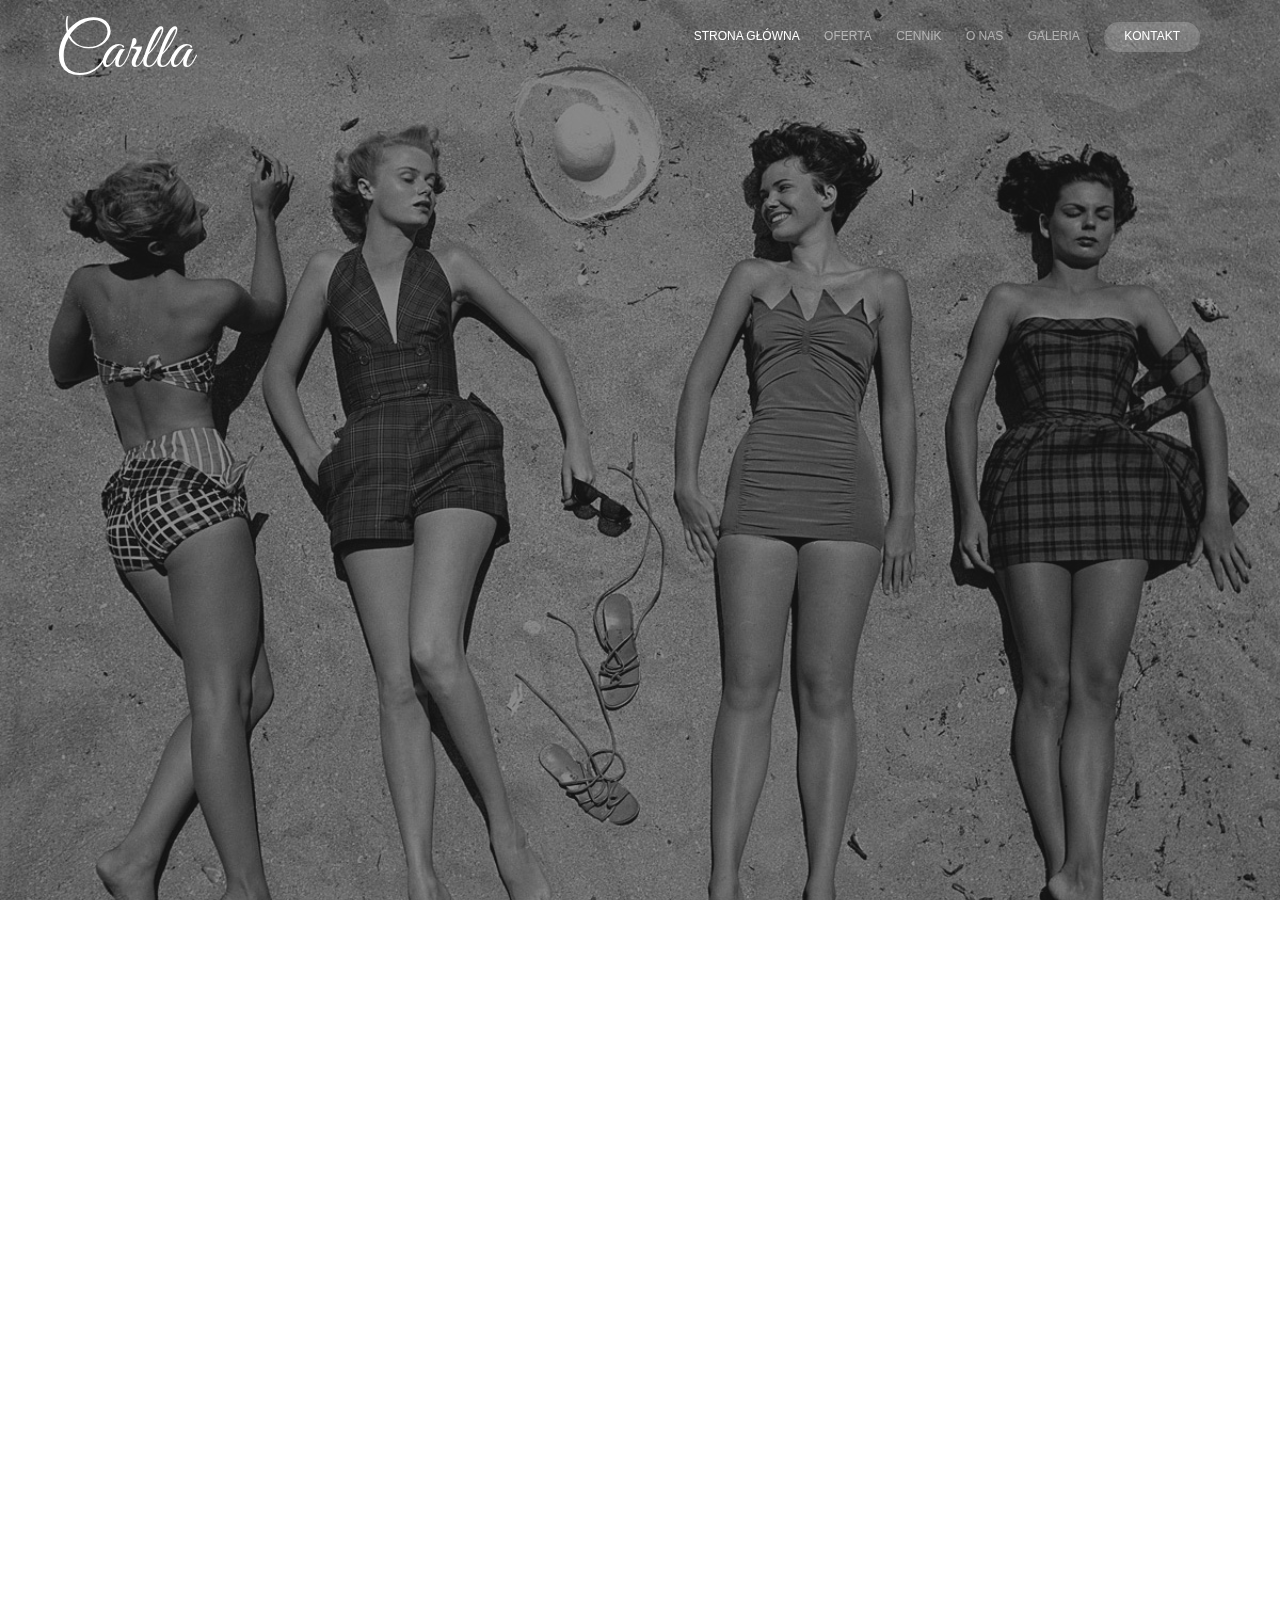
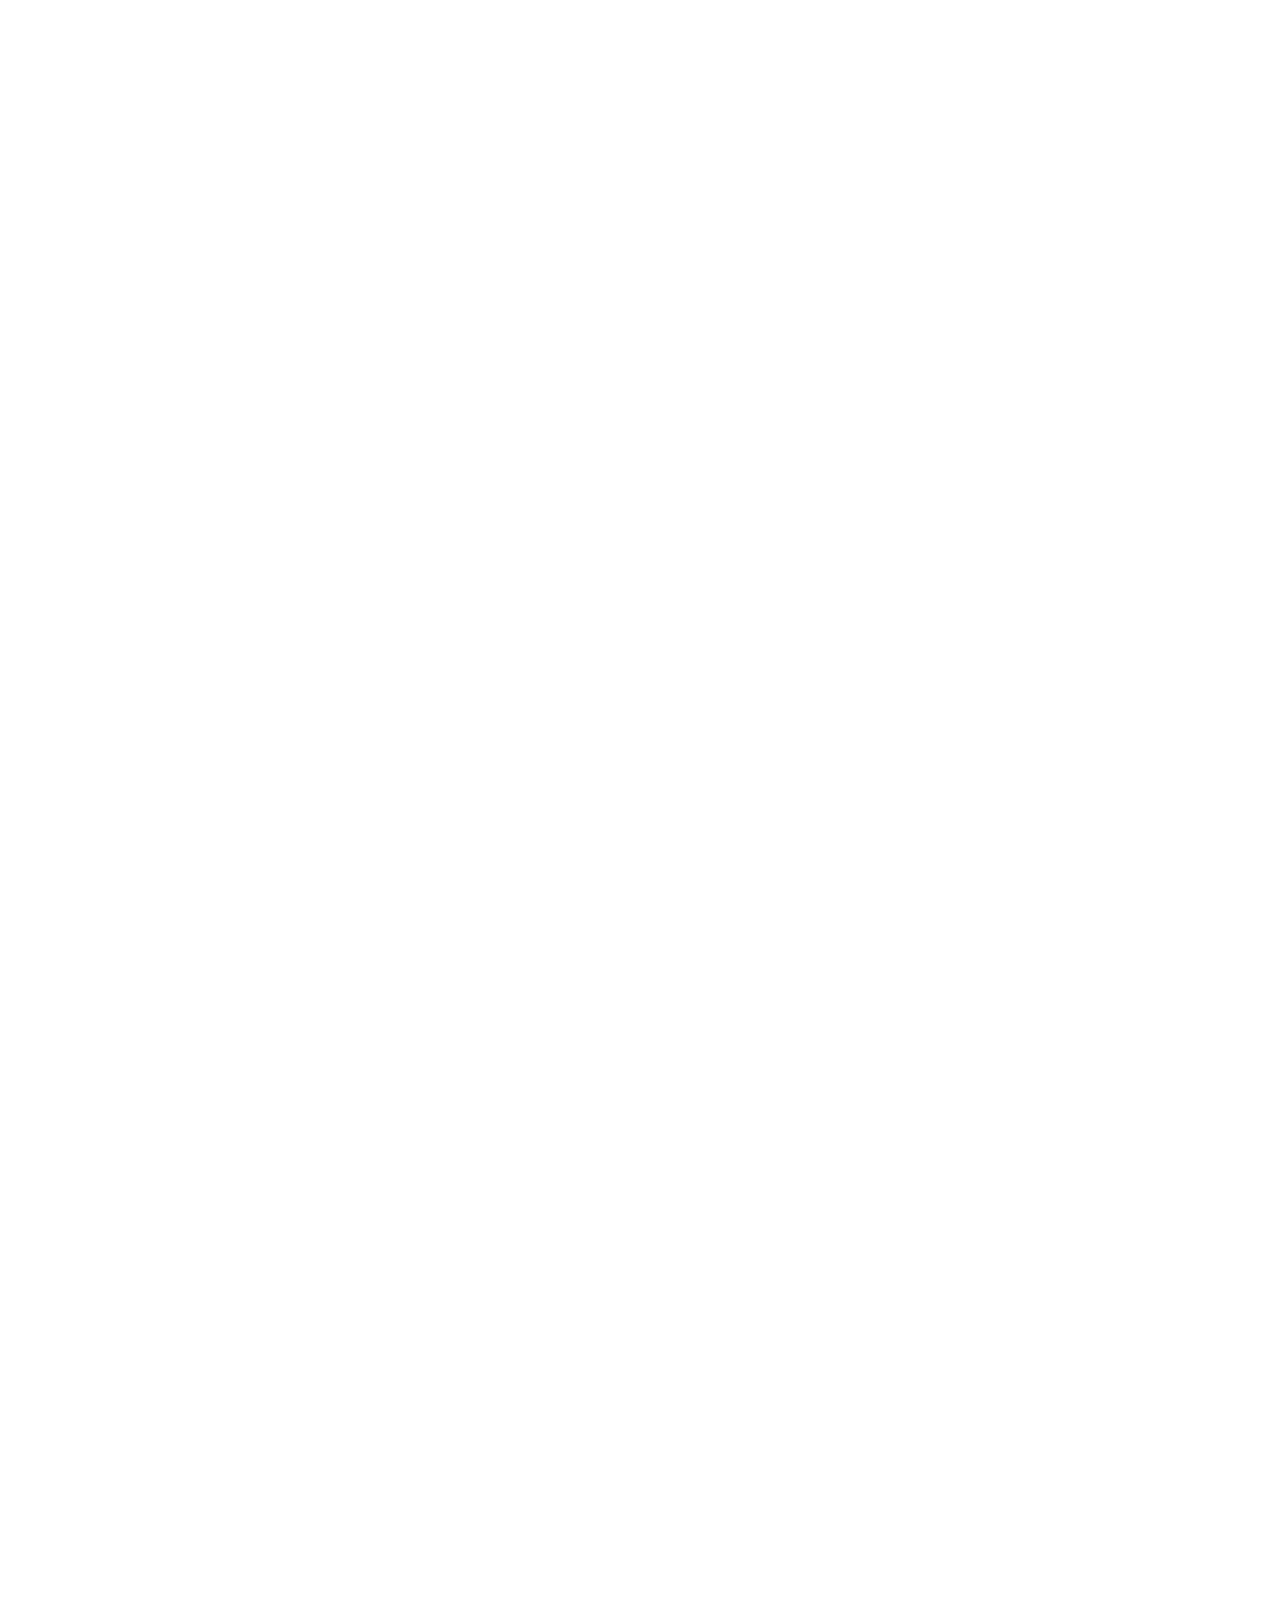
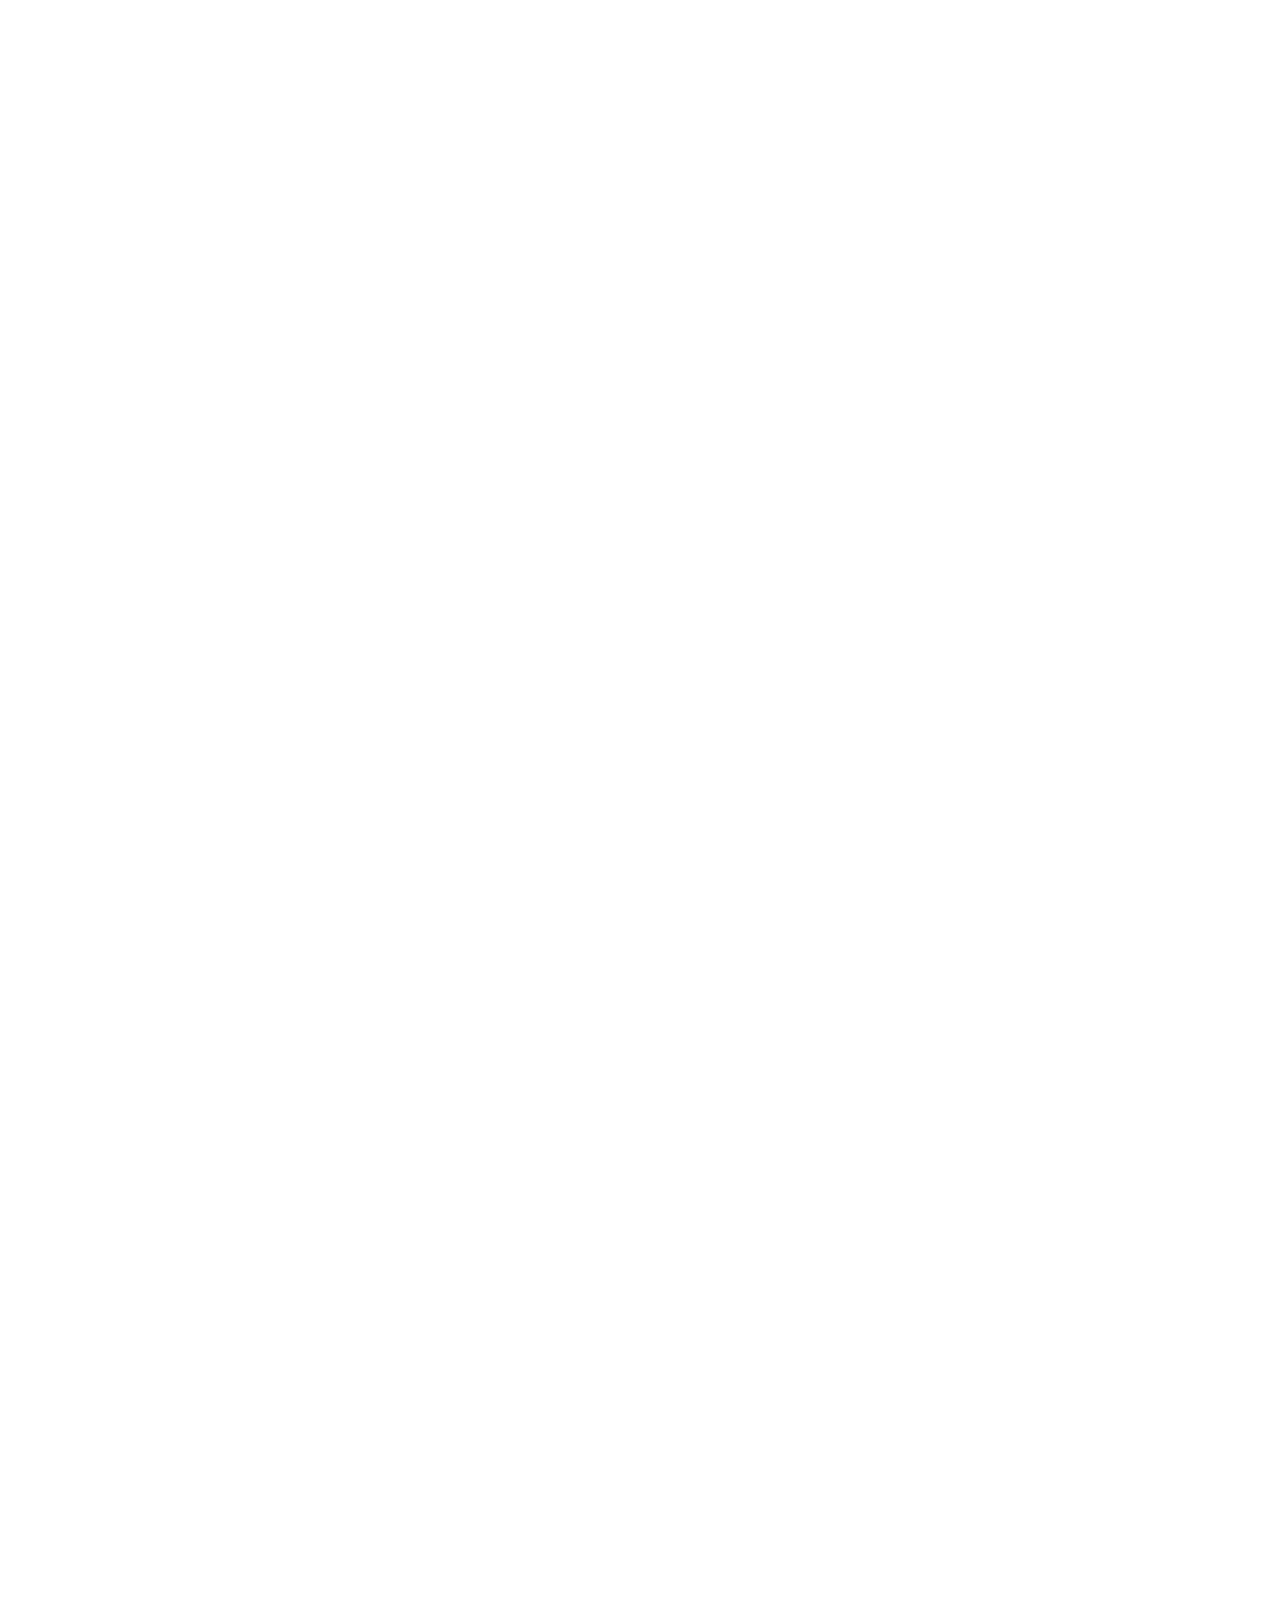
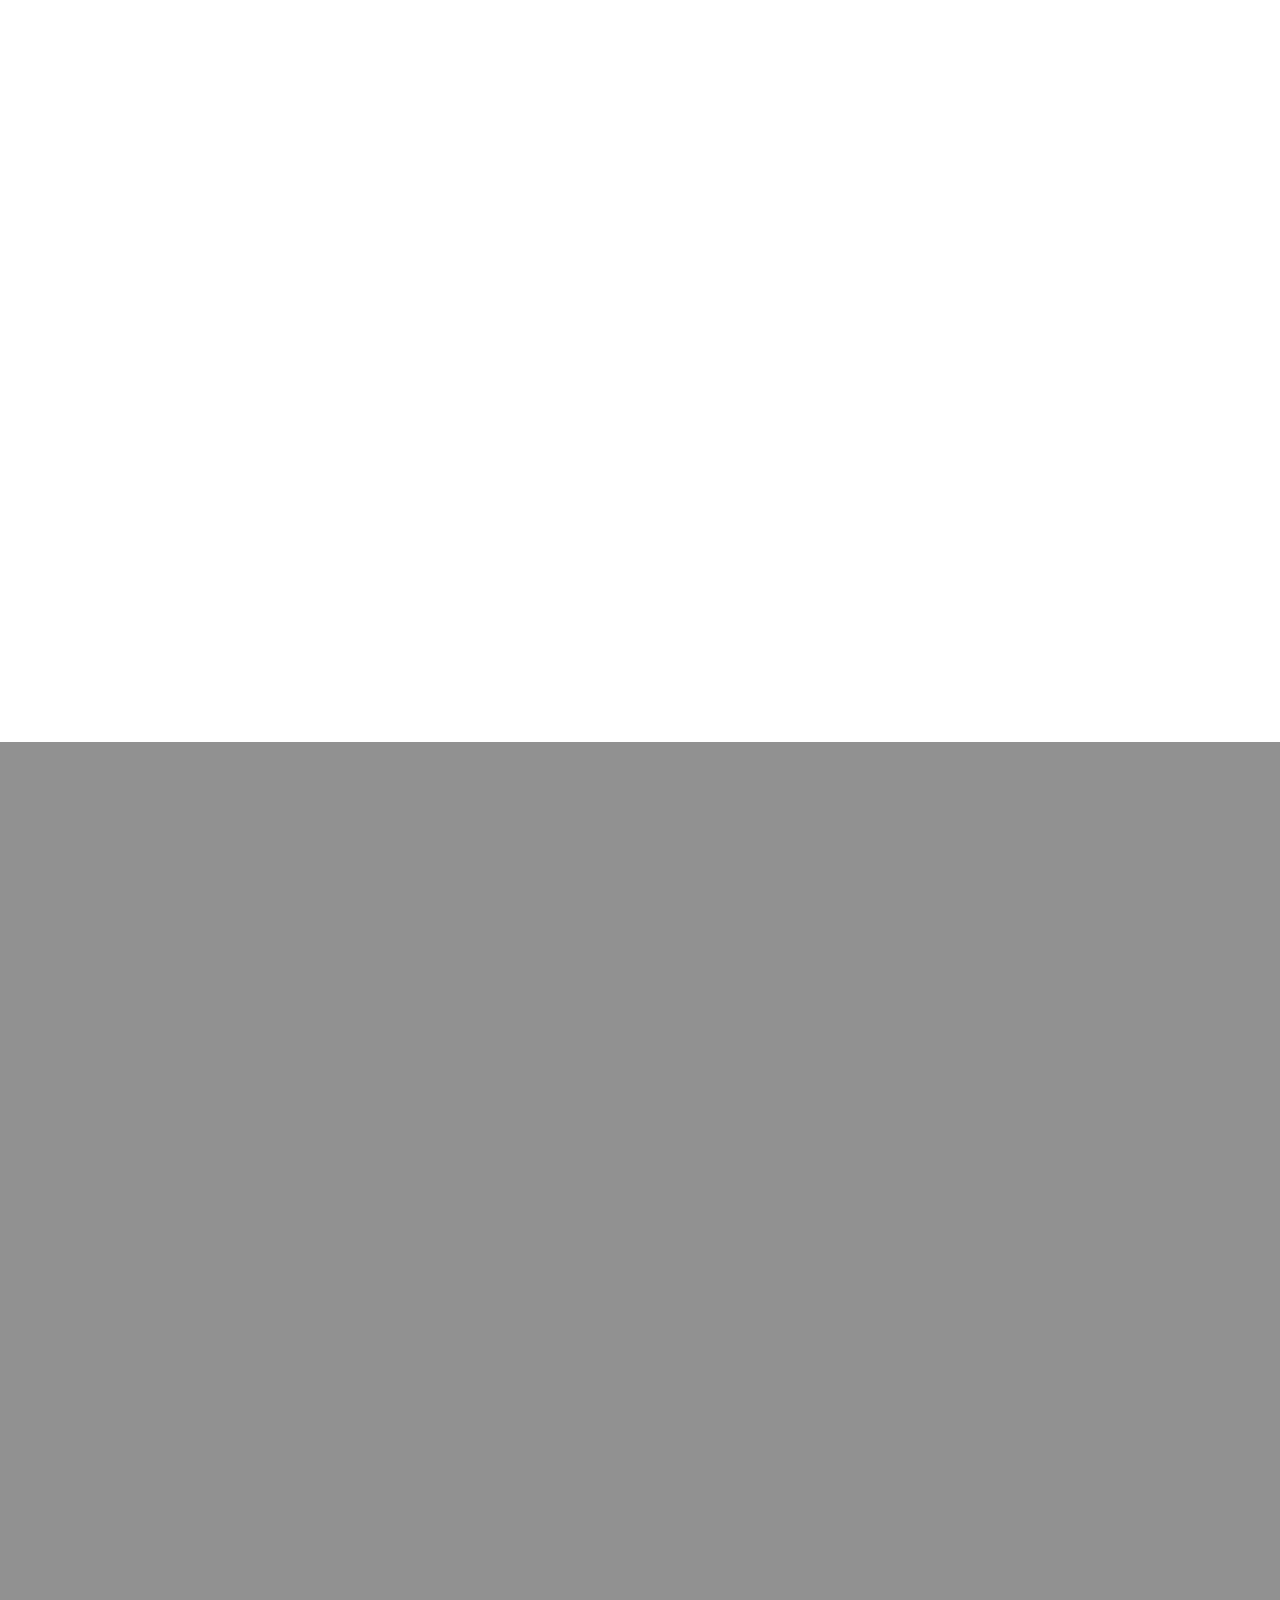
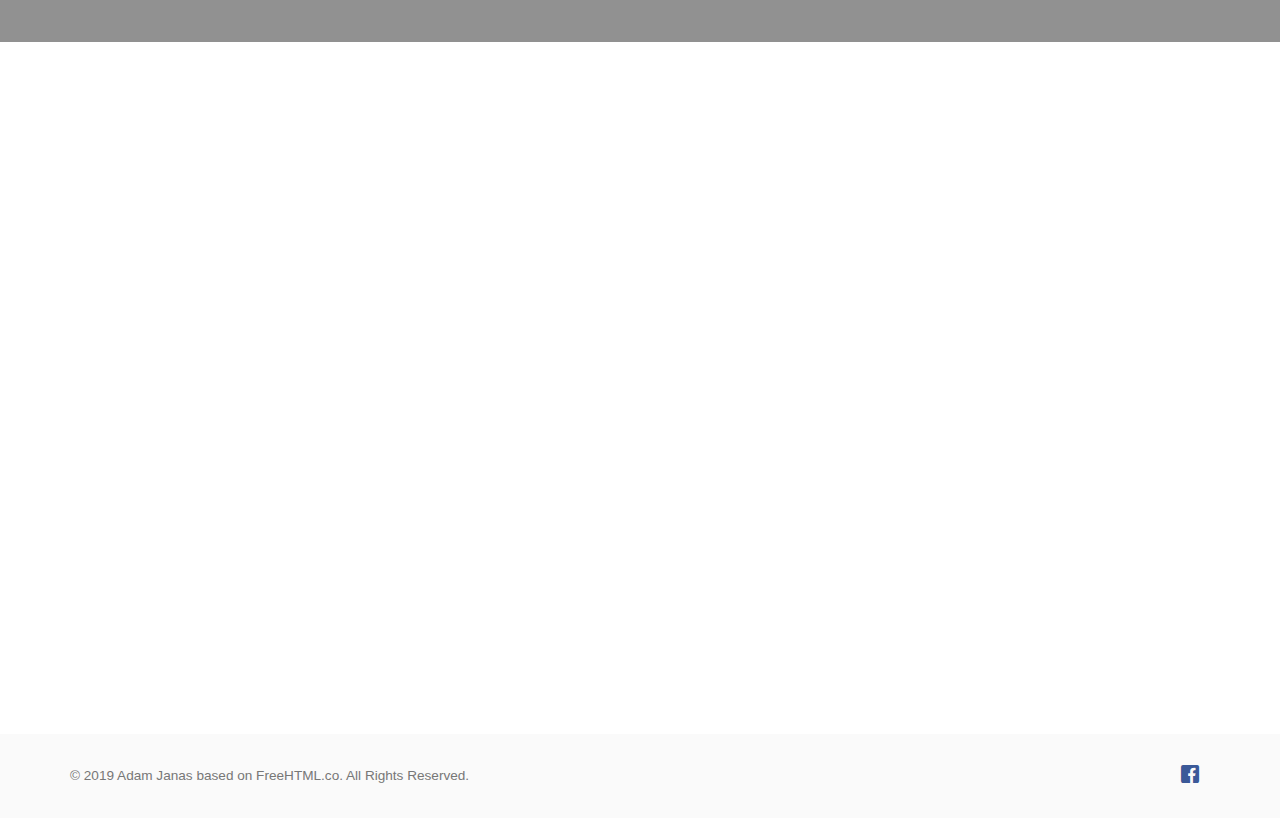
==== commit d2fa2e5d: "modifications" ====
--- a/index.html
+++ b/index.html
@@ -7,35 +7,18 @@
 	<title>Salon Urody Carlla - Kozienice</title>
 	<meta name="viewport" content="width=device-width, initial-scale=1">
 	<meta name="description" content="Salon Urody Carlla Kozienice, Kosmetyka Relaks SPA" />
-	<meta name="keywords" content="salon kosmetyczny kozienice, kosmetyka, carlla, paznokcie kozienice, carlla kozienice, " />
-	
-
-  	
-	<meta property="og:title" content=""/>
-	<meta property="og:image" content=""/>
-	<meta property="og:url" content=""/>
-	<meta property="og:site_name" content=""/>
-	<meta property="og:description" content=""/>
-	
+	<meta name="keywords" content="carlla, kozienice, manicure, make-up, paznokcie, salon" />
+	<meta name="author" content="Adam Janas, based on FreeHTML5.co" />
 
 	<link rel="stylesheet" href="css/animate.css">
-	
 	<link rel="stylesheet" href="css/icomoon.css">
-	
 	<link rel="stylesheet" href="css/themify-icons.css">
-	
 	<link rel="stylesheet" href="css/bootstrap.css">
-	
 	<link rel="stylesheet" href="css/magnific-popup.css">
-	
 	<link rel="stylesheet" href="css/owl.carousel.min.css">
-
 	<link rel="stylesheet" href="css/owl.theme.default.min.css">
-	
 	<link rel="stylesheet" href="css/flexslider.css">
-	
 	<link rel="stylesheet" href="css/style.css">
-
 	<link href="https://fonts.googleapis.com/css?family=Great+Vibes&display=swap" rel="stylesheet" type='text/css'>
 
 	
@@ -241,6 +224,8 @@
 					   Makijaże okolicznościowe  70-100zł <br>
 					   Henna  10zł <br>
 					   Henna z regulacją  20zł <br>
+					   Henna pudrowa  60zł <br>
+					   Lifting rzęs  90zł <br>
 					   Henna rzęs  10zł <br>
 					   Manicure klasyczny + odżywka  30zł <br>
 					   Manicure + malowanie  40zł <br>
@@ -343,8 +328,8 @@
 					<div class="gtco-contact-info">
 						<ul>
 							<li class="address"><a>Modrzewiowa 3a, 26-900 Kozienice <br> Pn-Pt (10:00-18:00) <br> Sb (9:00-15:00)</a></li>
-							<li class="phone"><a href="tel://1235235598">536 158 469</a></li>
-							<li class="email"><a href="mailto:info@yoursite.com">saloncarlla@wp.pl</a></li>
+							<li class="phone"><a>536 158 469</a></li>
+							<li class="email"><a>saloncarlla@wp.pl</a></li>
 						</ul>
 					</div>
 				</div>
@@ -376,22 +361,13 @@
 	<div class="gototop js-top">
 		<a href="#" class="js-gotop"><i class="icon-arrow-up"></i></a>
 	</div>
-	
-
 	<script src="js/jquery.min.js"></script>
-
 	<script src="js/jquery.easing.1.3.js"></script>
-
 	<script src="js/bootstrap.min.js"></script>
-	
 	<script src="js/jquery.waypoints.min.js"></script>
-
 	<script src="js/jquery.stellar.min.js"></script>
-
 	<script src="js/jquery.magnific-popup.min.js"></script>
-
 	<script src="js/magnific-popup-options.js"></script>
-	
 	<script src="js/main.js"></script>
 
 	</body>
--- a/css/style.css
+++ b/css/style.css
@@ -5,11 +5,6 @@
   font-weight: normal;
   font-style: normal;
 }
-/* =======================================================
-*
-* 	Template Style 
-*
-* ======================================================= */
 body {
   font-family: "Open Sans", Arial, sans-serif;
   font-weight: 400;
@@ -1301,6 +1296,7 @@
 #xd{
   font-size:16pt;
   color:#777777;
+  margin-top:-15px;
 }
 #xdd{
   font-size:18pt;
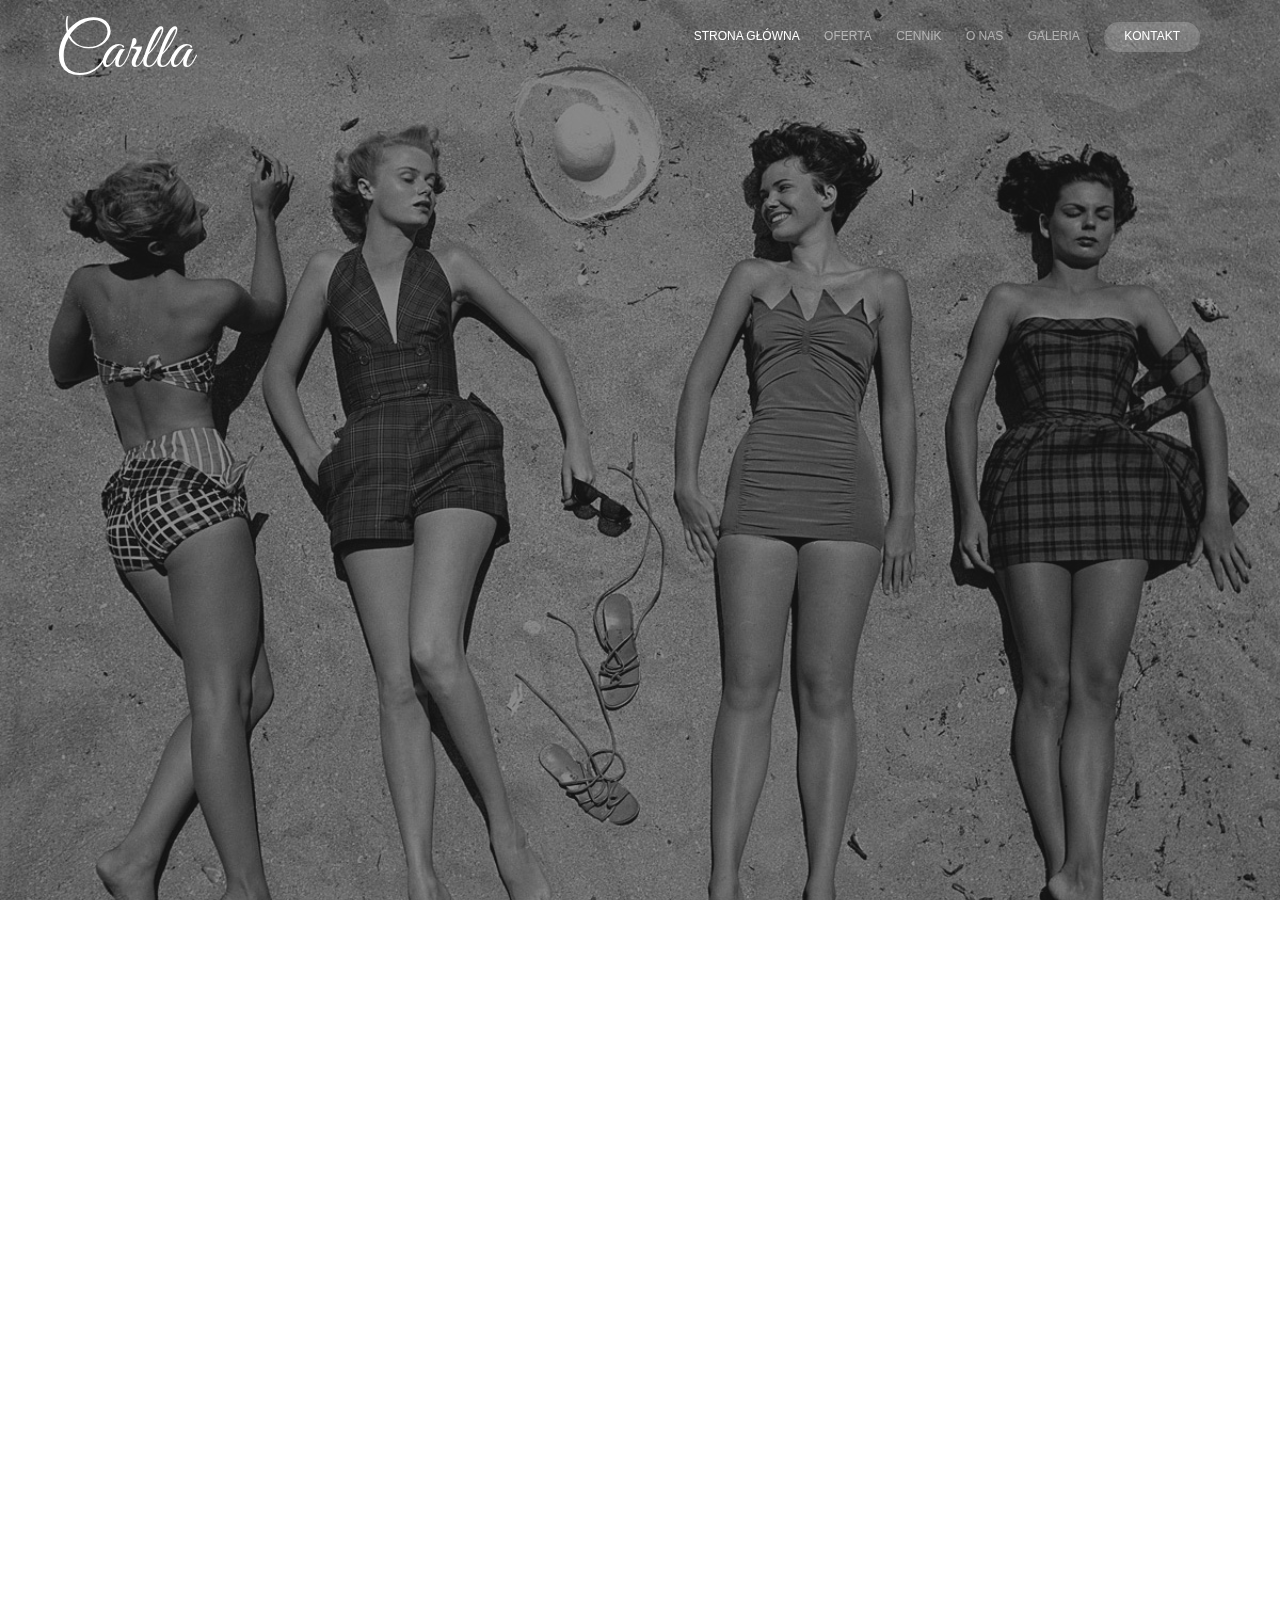
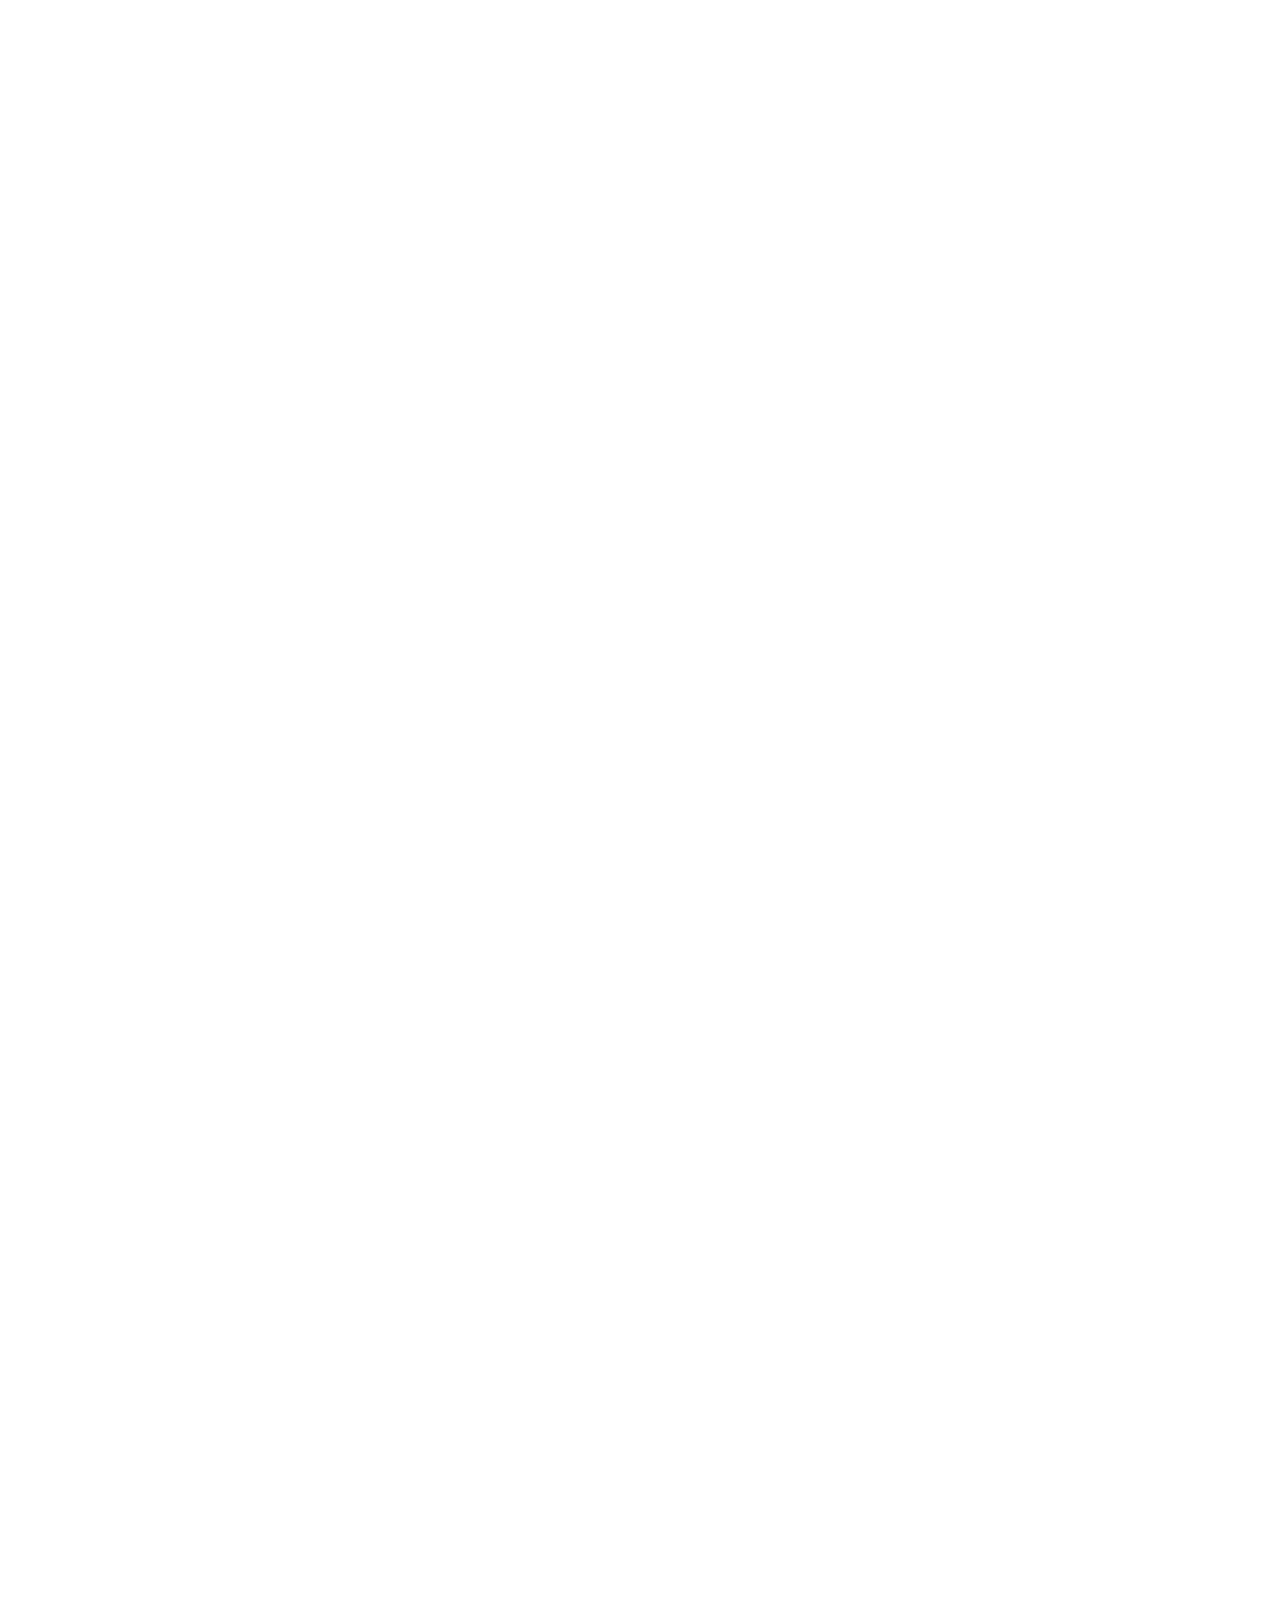
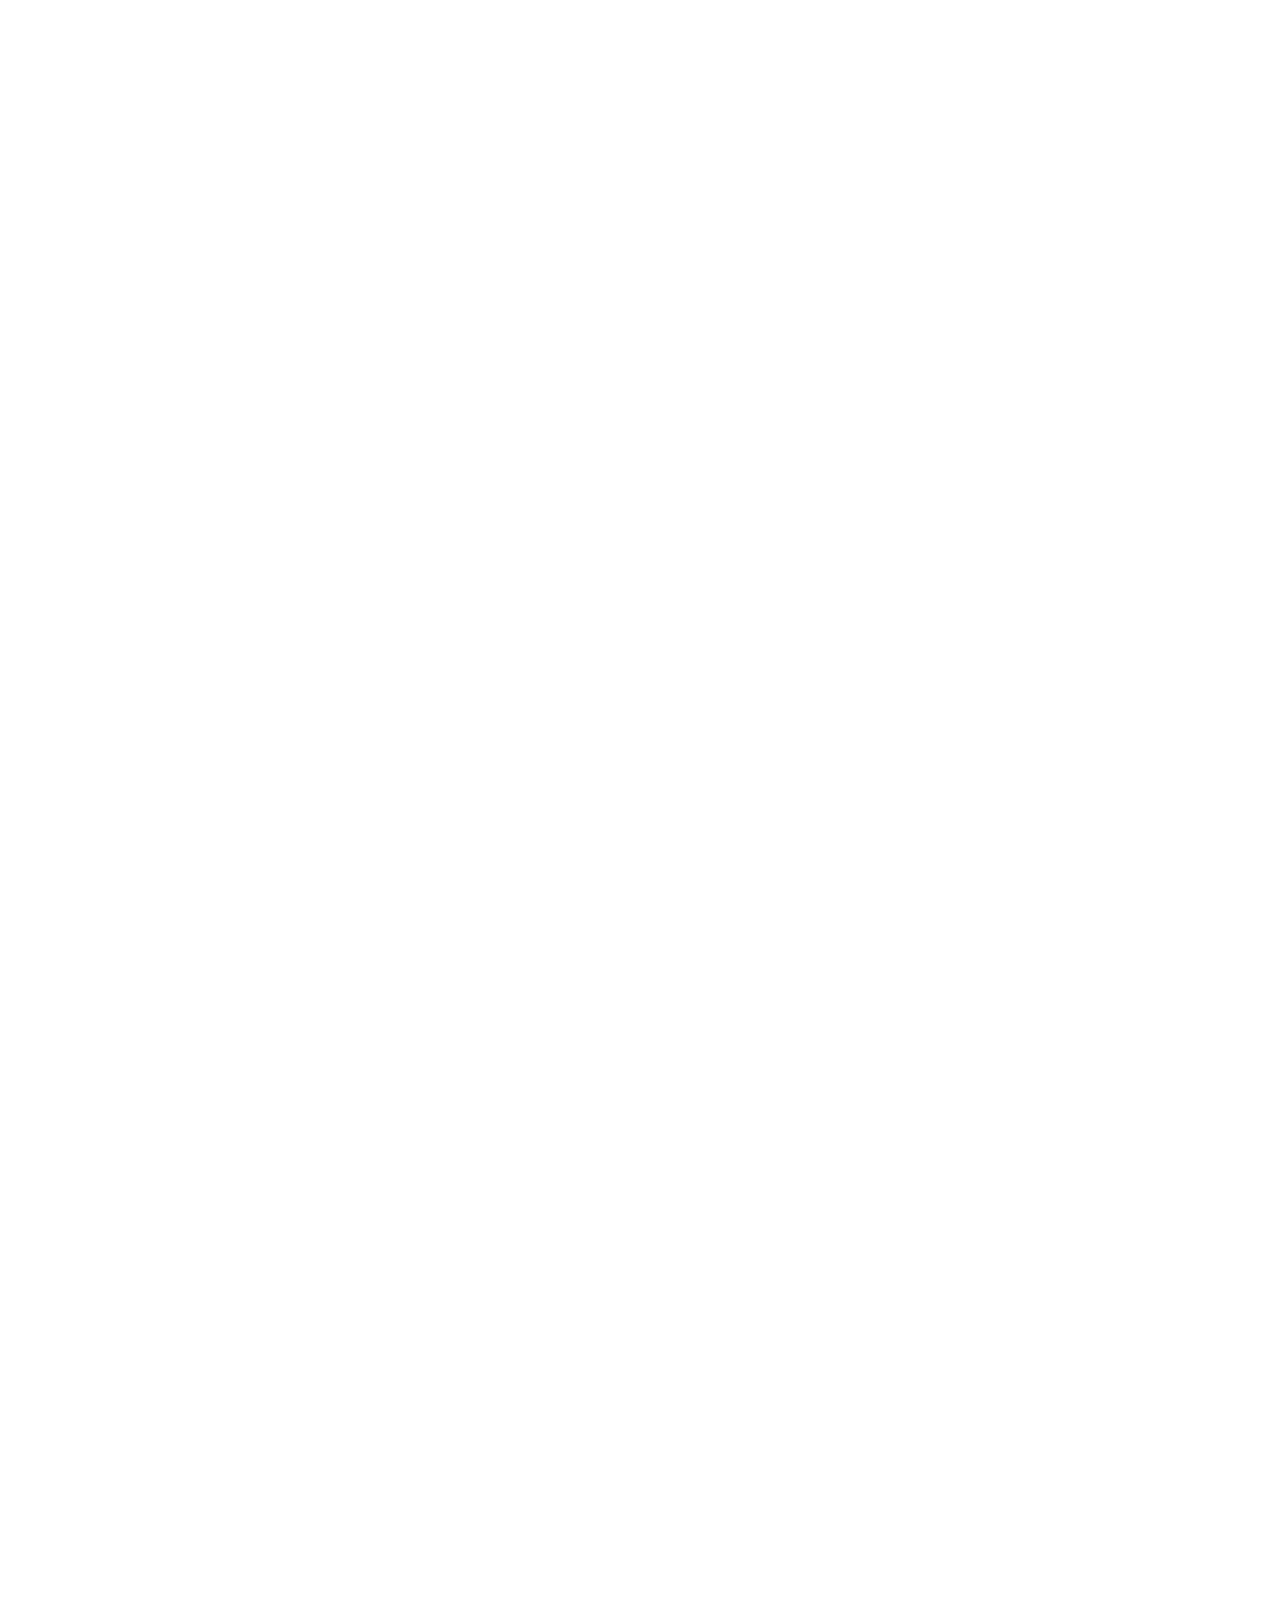
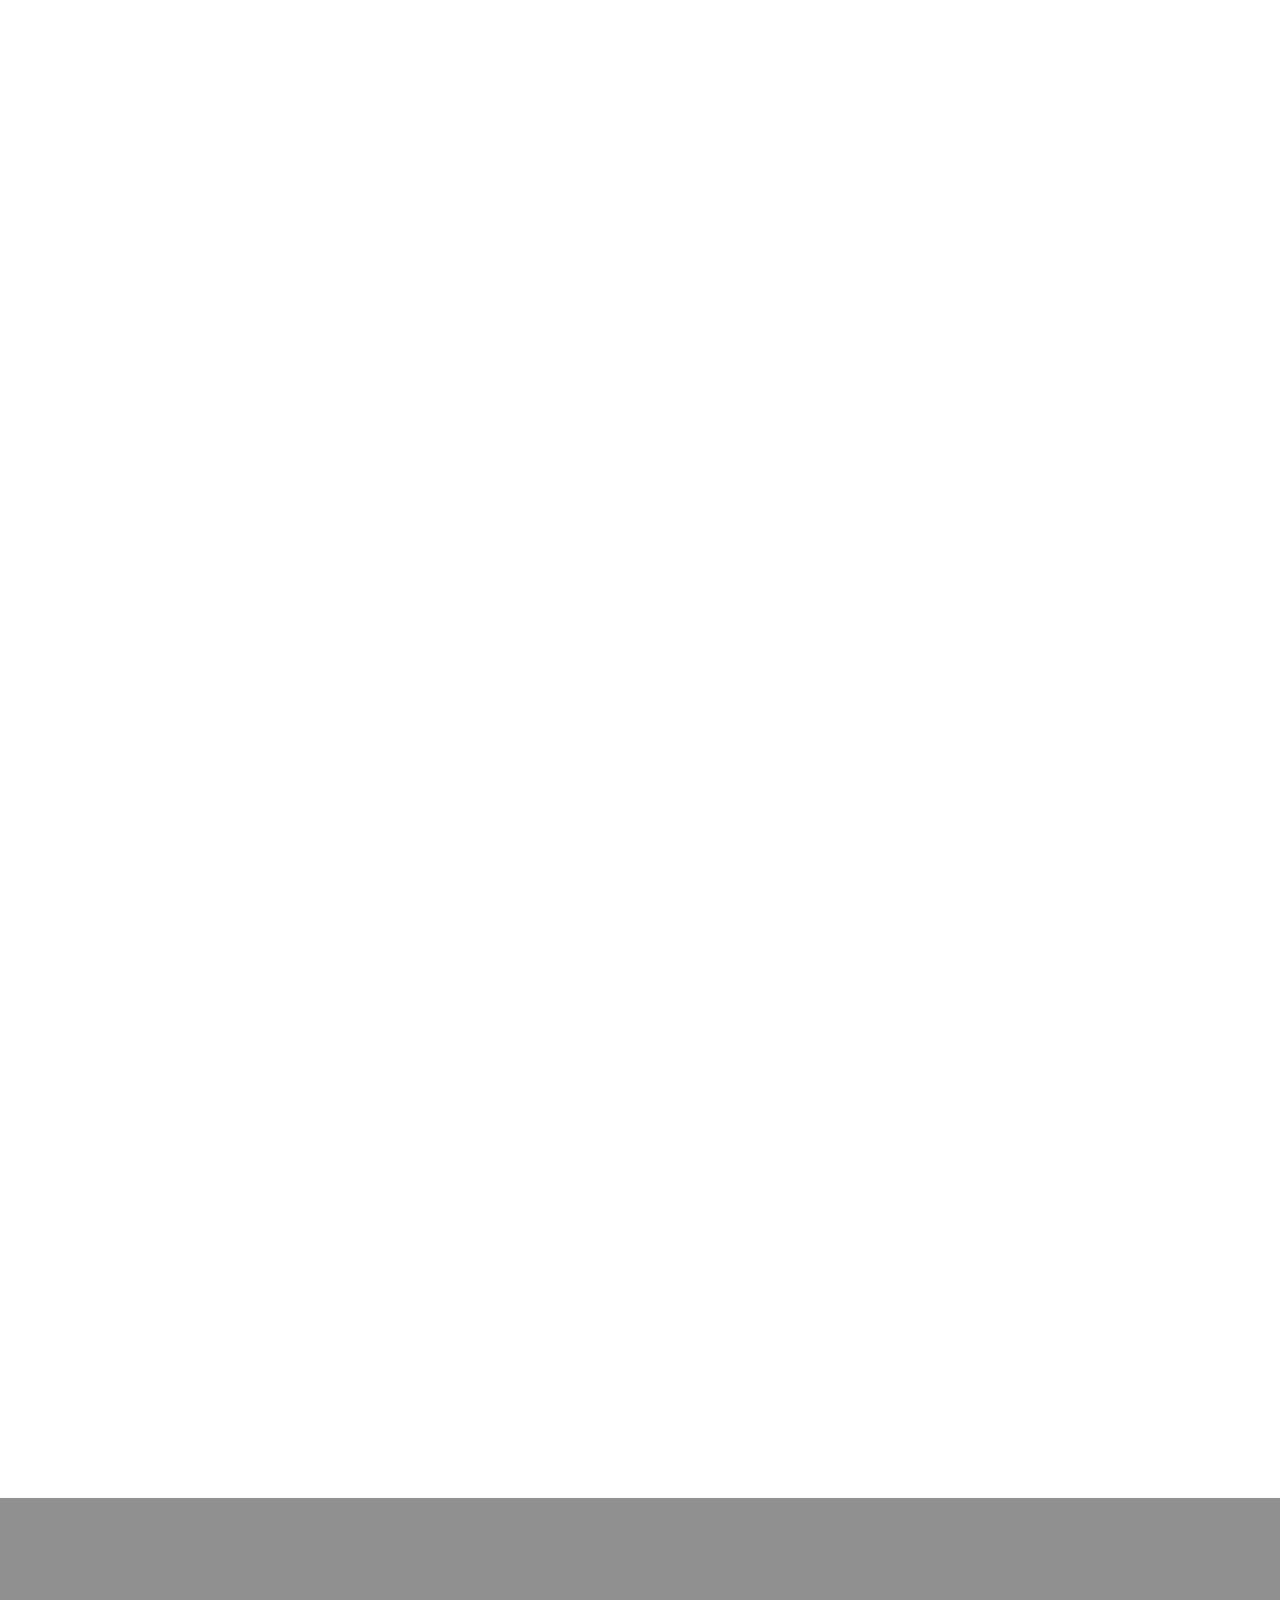
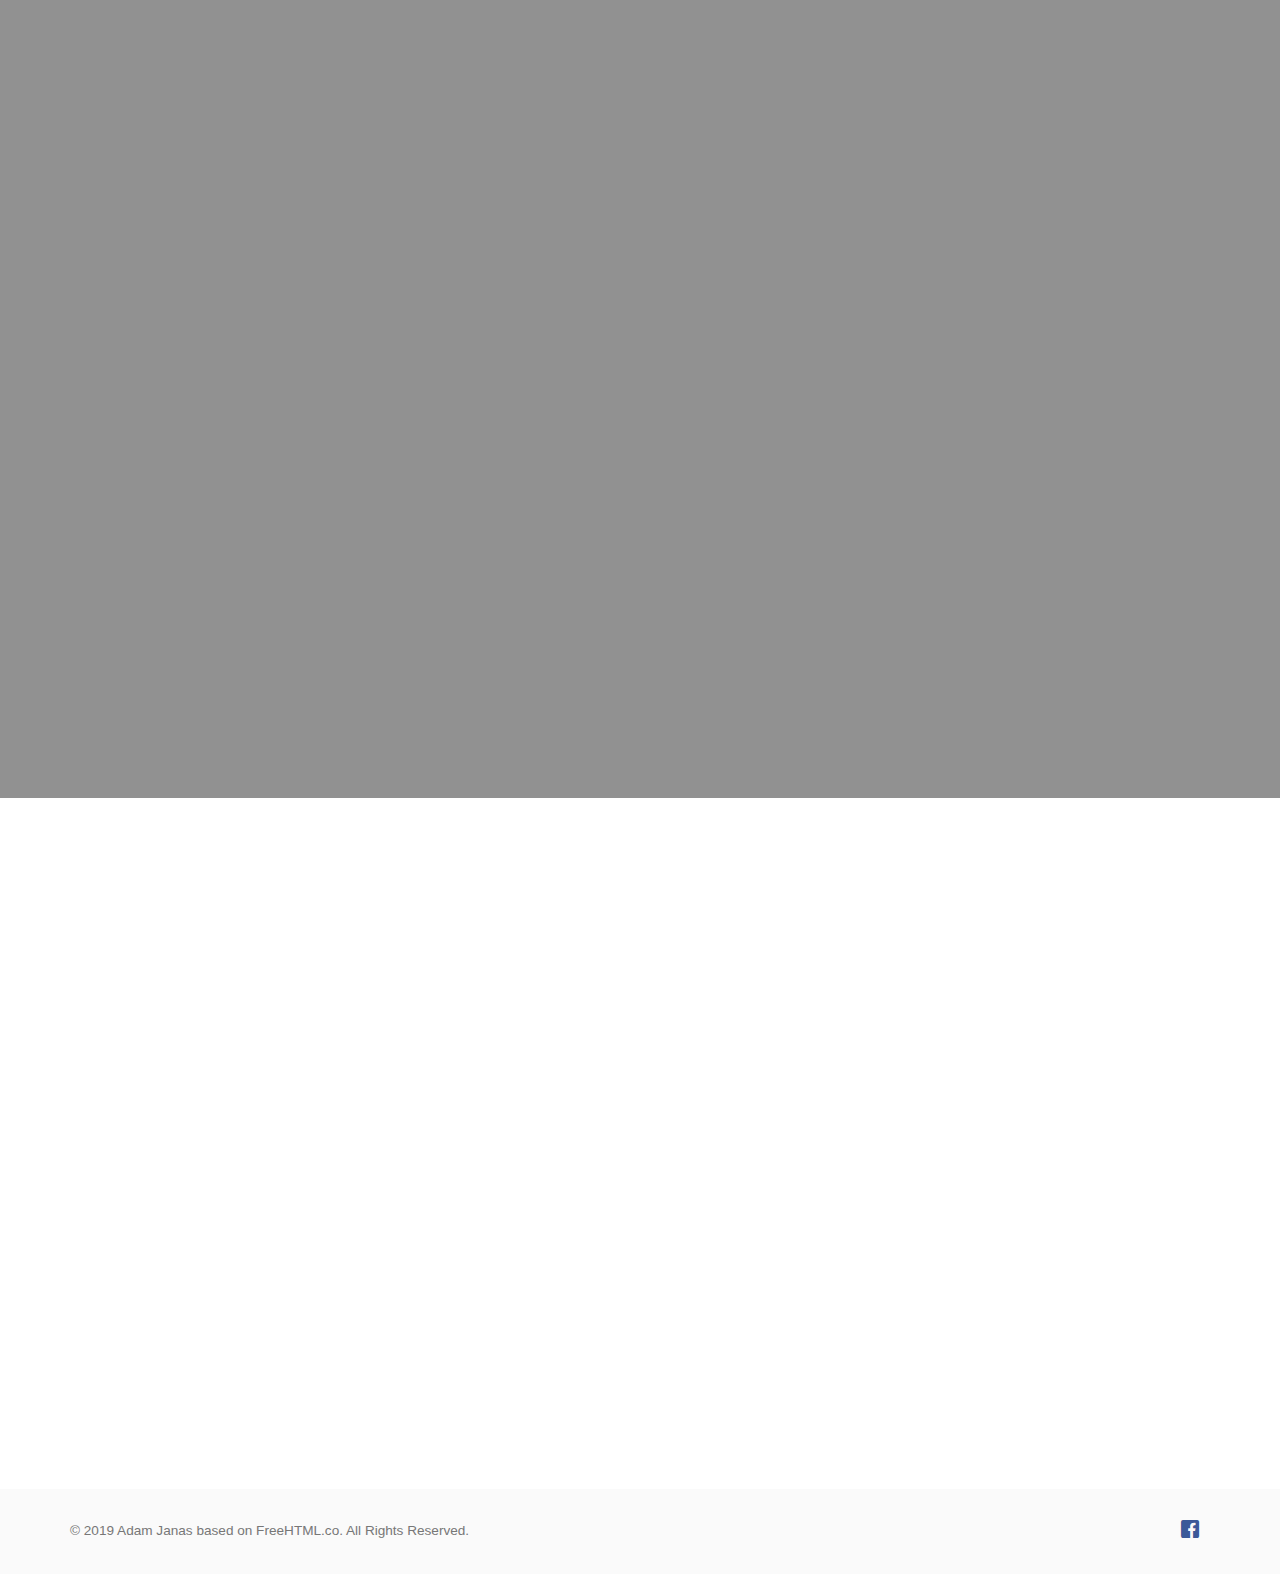
==== commit 8d530077: "modifications" ====
--- a/index.html
+++ b/index.html
@@ -183,13 +183,39 @@
 							Posługiwanie się wysokiej jakości kosmetykami jest dla nas bardzo ważne. Dlatego
 							używamy produktów marki Clochee. Opierają się one na ekologicznych składnikach pochodzących
 							z wyselekcjonowanych roślin oraz ziół, bogatych w substancje aktywne.
-
 					 </p></div>
 				</div>
 			</div>
 		</div>
 	</section>
-
+	<section id="gtco-our-team" data-section="our-team">
+		<div class="container">
+			<div class="row row-pb-md">
+				<div class="col-md-8 col-md-offset-2 heading animate-box" data-animate-effect="fadeIn">
+					<h1>Vouchery</h1>
+					<p class="sub">Obdaruj kogoś bonem prezentowym na konkretny zabieg!</p>
+					<p class="subtle-text animate-box" data-animate-effect="fadeIn"></p>
+				</div>
+			</div>
+			<div class="row team-item gtco-team-reverse">
+				<div class="col-md-6 col-md-push-7 animate-box" data-animate-effect="fadeInRight">
+					<div class="img img-shadow">
+					<img src="images/voucher.jpg" class="img-responsive" alt="Free HTML5 Bootstrap Template by FreeHTML5.co">
+					</div>
+				</div>
+				<div class="col-md-6  col-md-pull-6 animate-box" data-animate-effect="fadeInRight">
+					<div id="xd">
+					<p>
+						Oferujemy zakup voucherów prezentowych na daną kwotę pieniężną oraz na wszystkie zabiegi
+						kosmetyczne w naszym salonie.<br>
+						Obdarowana osoba może zarezerwować dogodny termin pod numerem telefonu 536 158 469.
+						Voucher jest ważny przez okres 3 miesięcy od daty zakupu.
+					</p>
+					</div>
+				</div>
+			</div>
+		</div>
+	</section>
 	<section id="gtco-our-team" data-section="our-team">
 		<div class="container">
 			<div class="row row-pb-md">
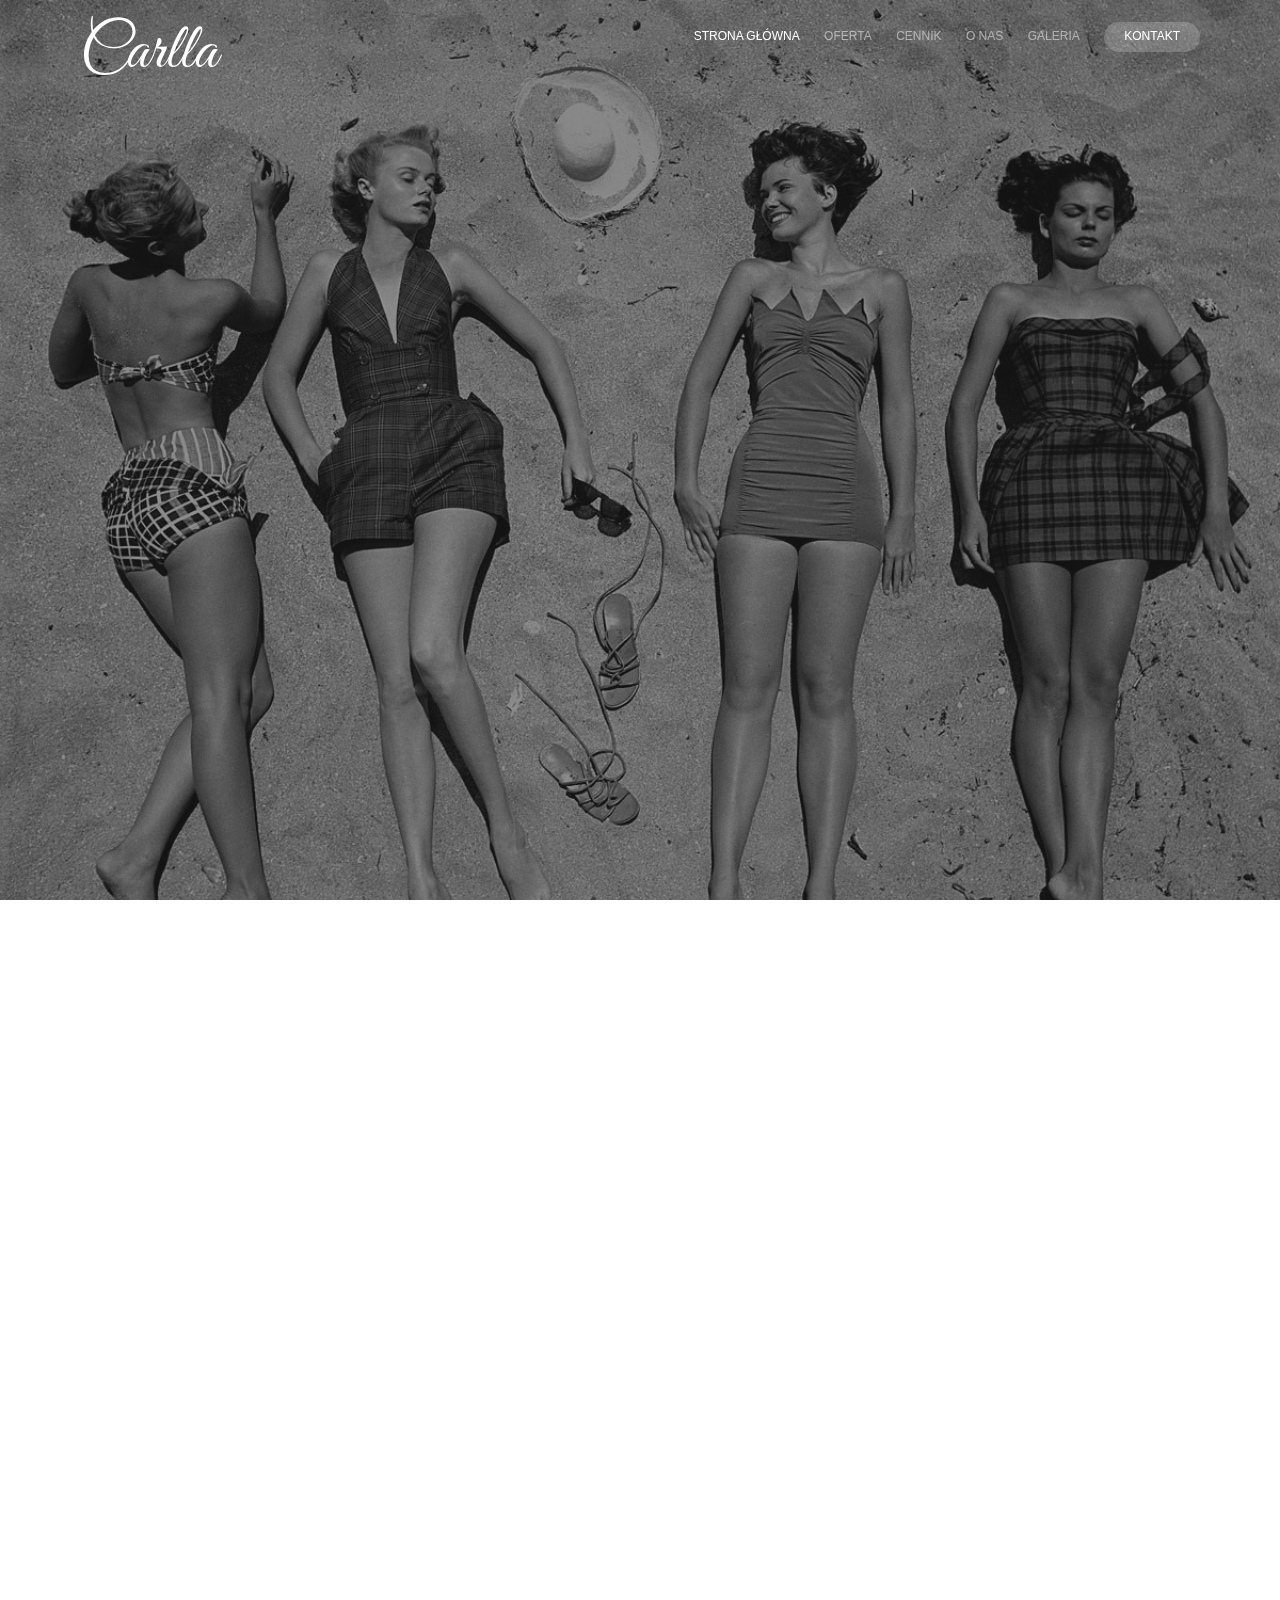
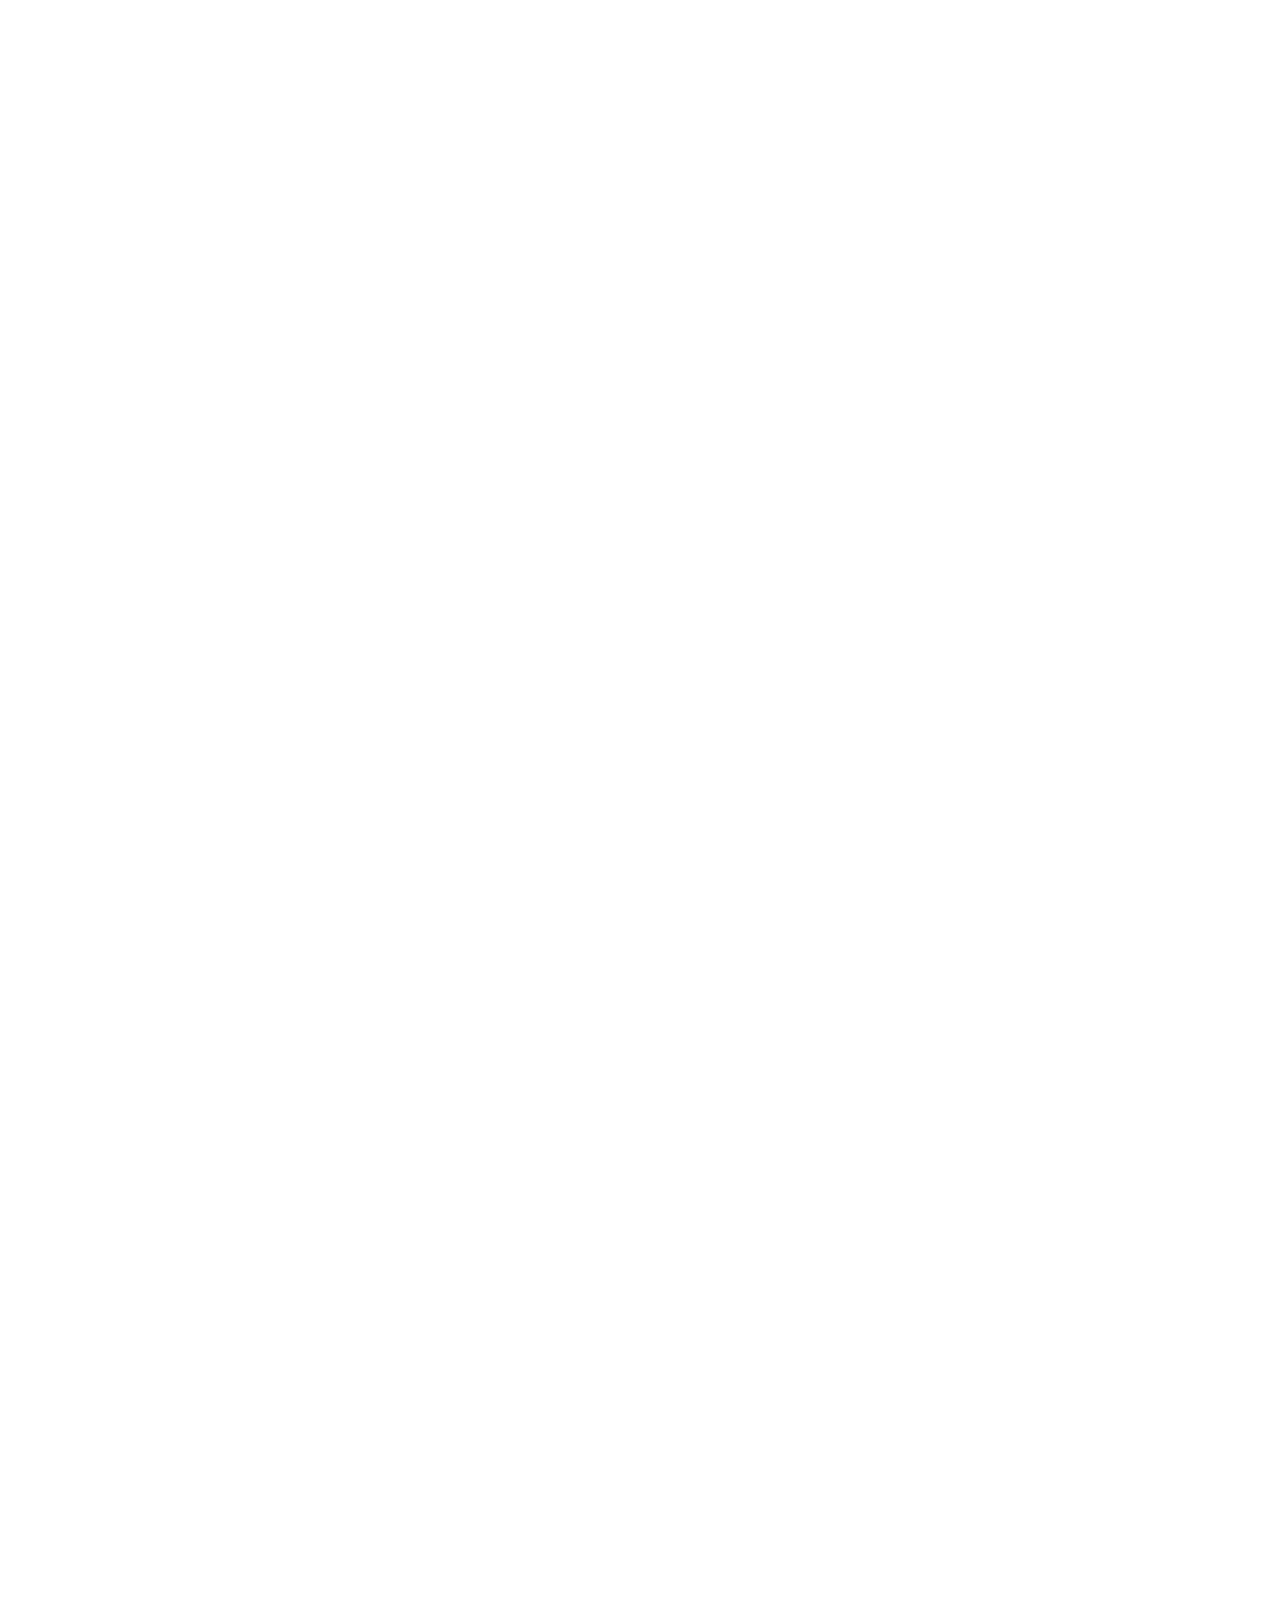
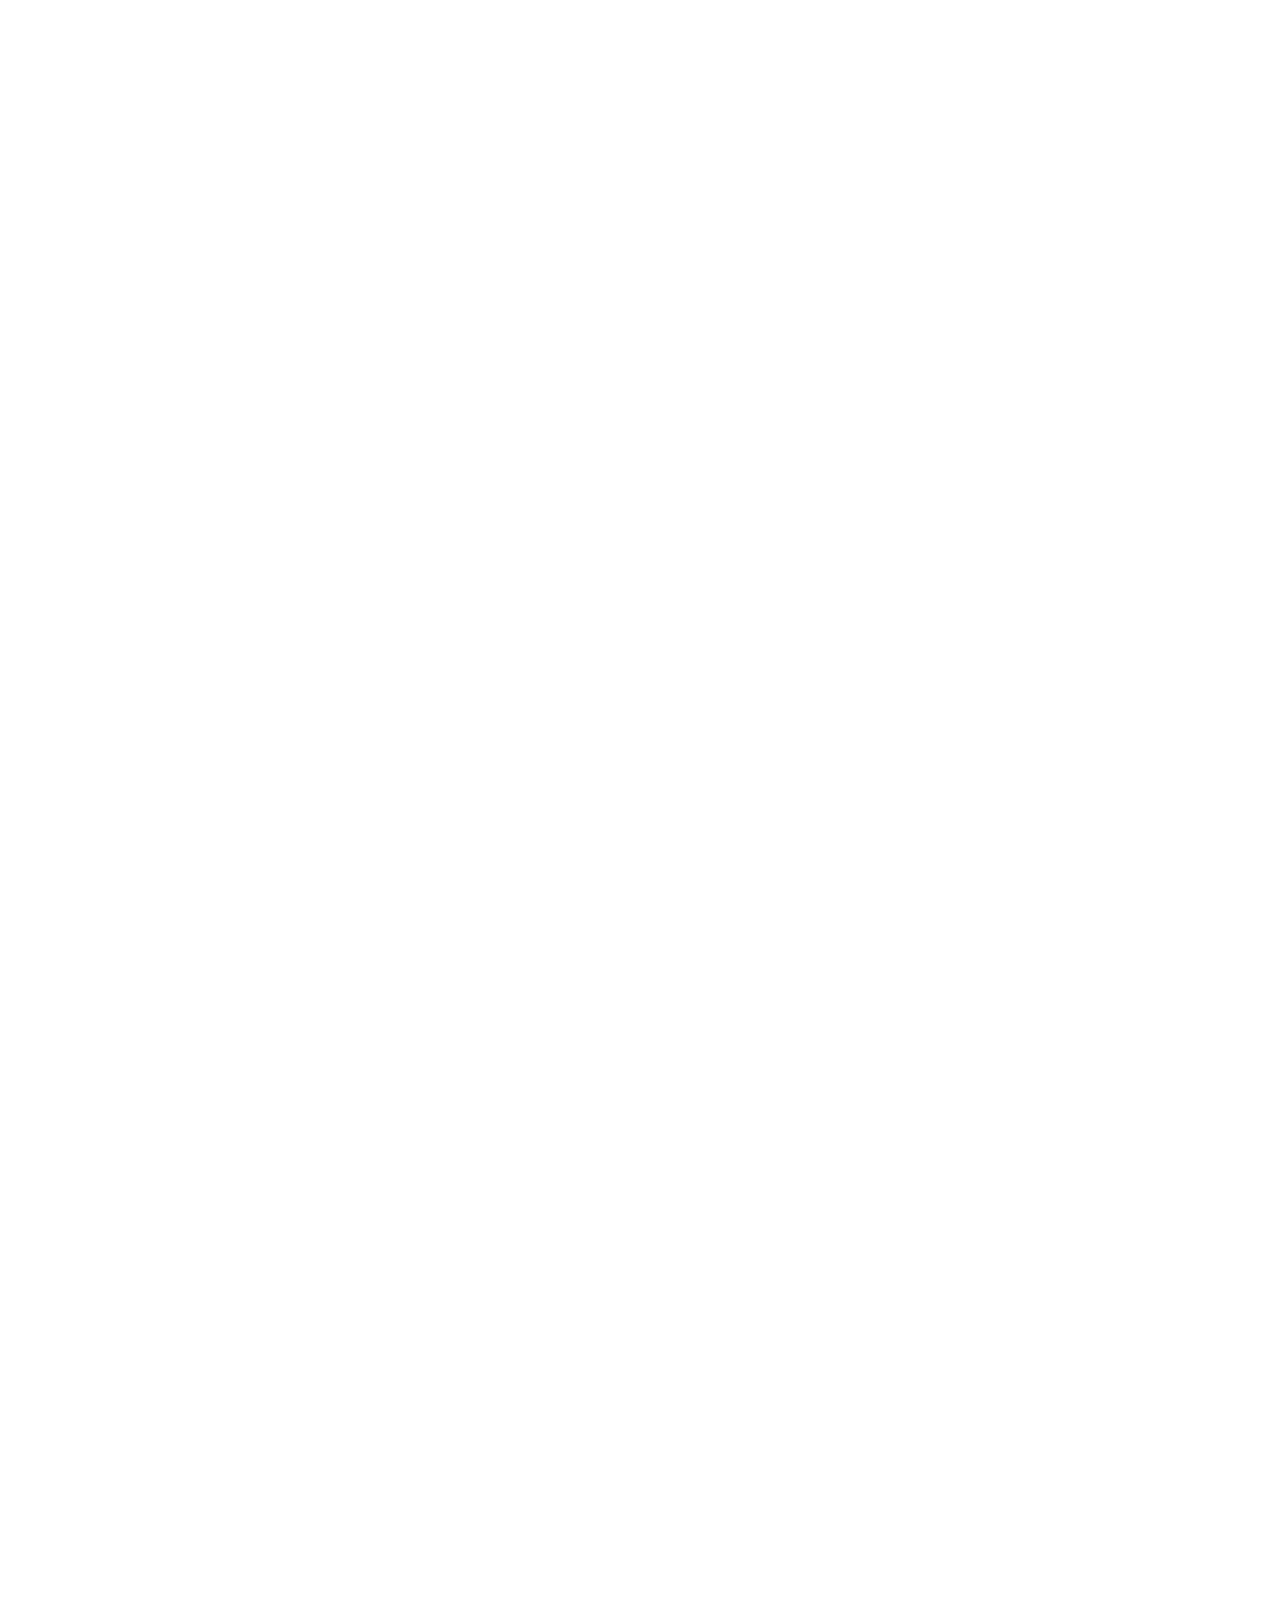
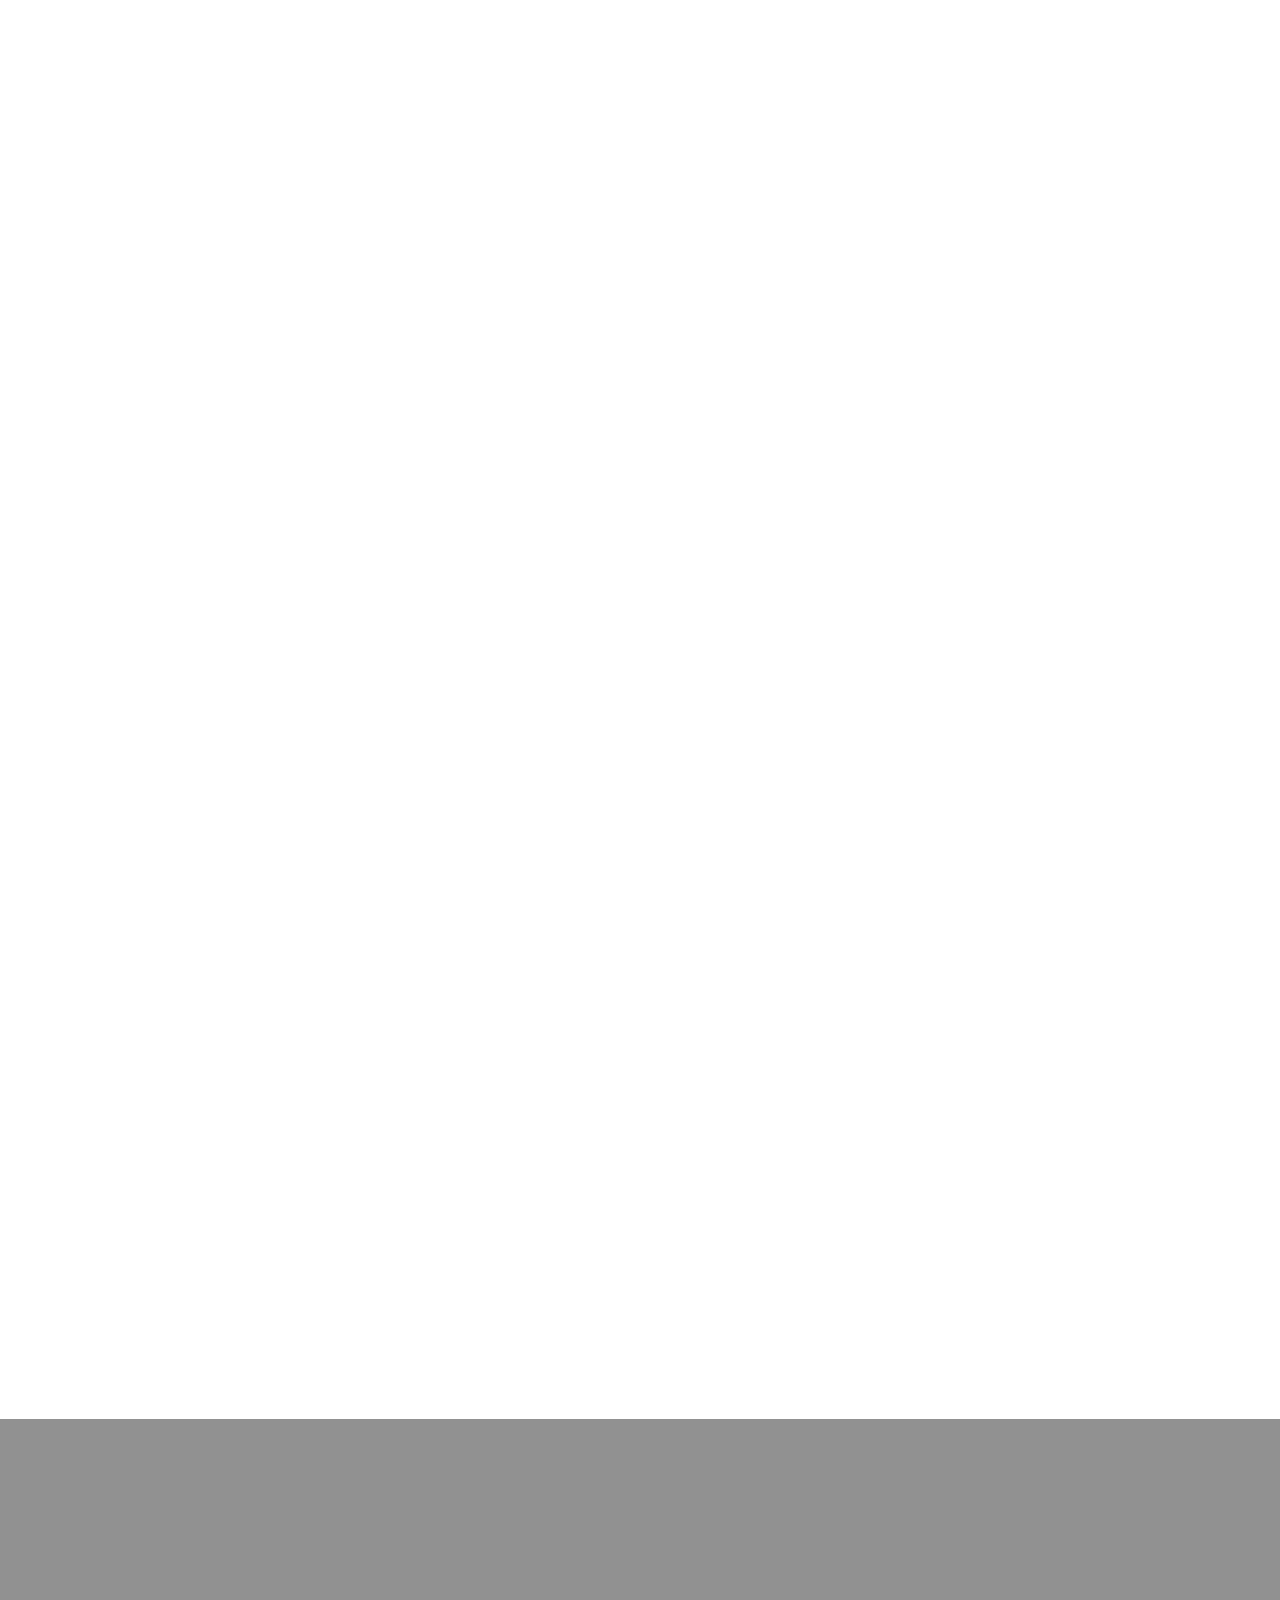
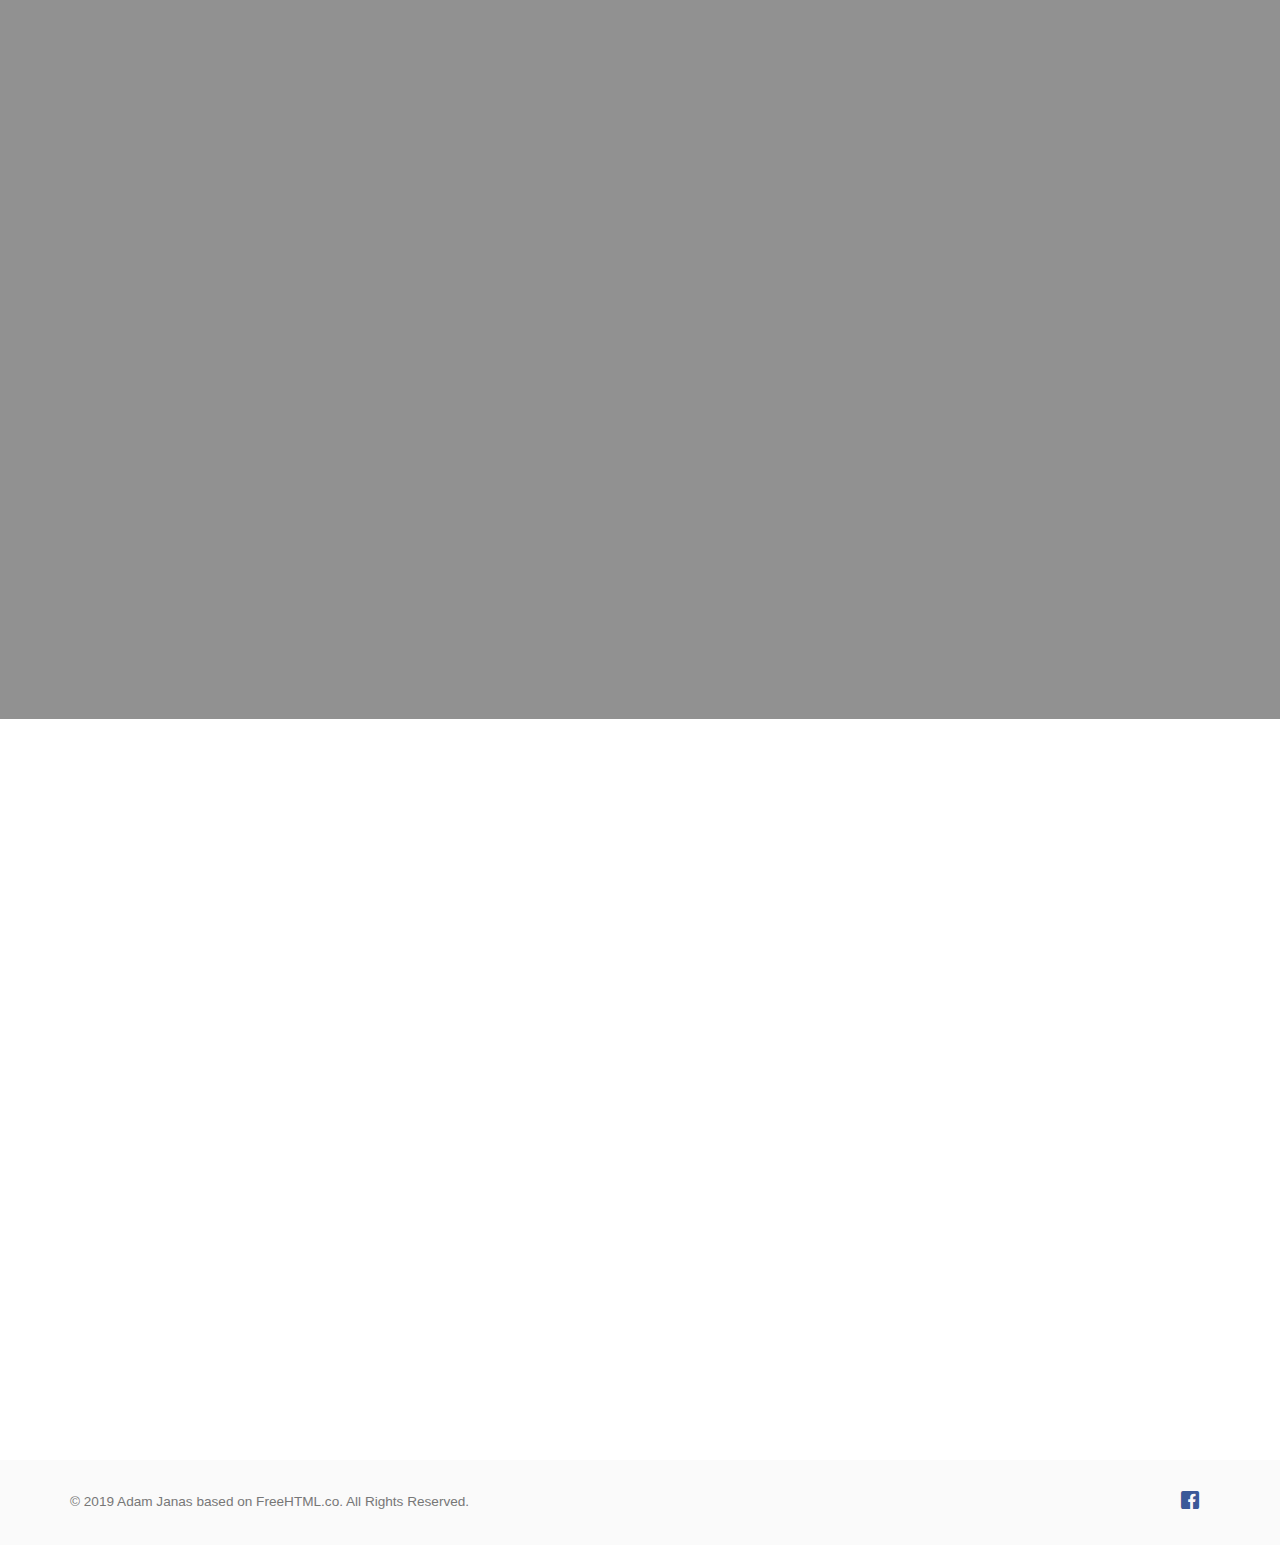
==== commit 76216faa: "modifications" ====
--- a/index.html
+++ b/index.html
@@ -1,5 +1,4 @@
 <!DOCTYPE HTML>
-
 <html>
 	<head>
 	<meta charset="utf-8">
@@ -19,19 +18,15 @@
 	<link rel="stylesheet" href="css/owl.theme.default.min.css">
 	<link rel="stylesheet" href="css/flexslider.css">
 	<link rel="stylesheet" href="css/style.css">
+
+	<script src="js/modernizr-2.6.2.min.js"></script>
+
 	<link href="https://fonts.googleapis.com/css?family=Great+Vibes&display=swap" rel="stylesheet" type='text/css'>
-
-	
-	<script src="js/modernizr-2.6.2.min.js"></script>
 
 	<link rel="apple-touch-icon" sizes="180x180" href="fav/apple-touch-icon.png">
 	<link rel="icon" type="image/png" sizes="32x32" href="fav/favicon-32x32.png">
 	<link rel="icon" type="image/png" sizes="16x16" href="fav/favicon-16x16.png">
 	<link rel="manifest" href="fav/site.webmanifest">
-
-	
-
- 
 
 	</head>
 	<body>
@@ -47,13 +42,12 @@
 				</div>
 				<div class="col-xs-10 text-right menu-1 main-nav">
 					<ul>
-						<li class="active"><a href="#" data-nav-section="home">Strona główna</a></li>
-						<li><a href="#" data-nav-section="practice-areas">Oferta</a></li>
-						<li><a href="#" data-nav-section="our-team">Cennik</a></li>
-						<li><a href="#" data-nav-section="about">O nas</a></li>
-						<li><a href="#" data-nav-section="gallery">Galeria</a></li>
-						<li class="btn-cta"><a href="#" data-nav-section="contact"><span>Kontakt</span></a></li>
-				
+						<li class="active"><a href="#" data-nav-section="home">STRONA GŁÓWNA</a></li>
+						<li><a href="#" data-nav-section="about">OFERTA</a></li>
+						<li><a href="#" data-nav-section="practice-areas">CENNIK</a></li>
+						<li><a href="#" data-nav-section="our-team">O NAS</a></li>
+						<li><a href="#" data-nav-section="gallery">GALERIA</a></li>
+						<li class="btn-cta"><a href="#" data-nav-section="contact"><span>KONTAKT</span></a></li>
 					</ul>
 				</div>
 			</div>
@@ -61,7 +55,7 @@
 		</div>
 	</nav>
 
-	<section id="gtco-hero" class="gtco-cover" style="background-image: url(images/mainc.jpg);"  data-section="home"  data-stellar-background-ratio="0.5">
+	<section id="gtco-hero" class="gtco-cover" style="background-image: url(images/main.jpg);"  data-section="home"  data-stellar-background-ratio="0.5">
 		<div class="overlay"></div>
 		<div class="container">
 			<div class="row">
@@ -69,22 +63,18 @@
 					<div class="display-t">
 						<div class="display-tc">
 							<h1 class="animate-box" data-animate-effect="fadeIn">Kosmetyka Relaks Spa</h1>
-							
-						</div>
-					</div>
-				</div>
-			</div>
-		</div>
-
-	</section>
-	<section id="gtco-practice-areas" data-section="practice-areas">
-		<div class="container">
-
+						</div>
+					</div>
+				</div>
+			</div>
+		</div>
+	</section>
+	<section id="gtco-practice-areas" data-section="about">
+		<div class="container">
 			<div class="row row-pb-md">
 				<div class="col-md-8 col-md-offset-2 heading animate-box" data-animate-effect="fadeIn">
 					<h1>Oferta</h1>
 					<p class="sub">Oto co oferujemy w naszym salonie!</p>
-					<p class="subtle-text animate-box" data-animate-effect="fadeIn"><span></span></p>
 				</div>
 			</div>
 			<div class="row">
@@ -115,10 +105,8 @@
 						</div>
 						<div class="gtco-copy">
 							<h3>Zabiegi wyciszające</h3>
-							<p> Oferujemy zabiegi kojąco-wyciszające dla skóry podrażnionej, które ujednolicają kolor skóry
-								oraz redukują zmarszczki.
-
-							</p>
+							<p>Oferujemy zabiegi kojąco-wyciszające dla skóry podrażnionej, które ujednolicają kolor skóry
+								oraz redukują zmarszczki.</p>
 						</div>
 					</div>
 
@@ -129,9 +117,9 @@
 						<div class="gtco-icon">
 							<img src="images/png/pn2.png" alt="Free HTML5 Bootstrap Template by FreeHTML5.co">
 						</div>
-						<div class="gtco-copy"> <h3>Zabiegi na twarz</h3> 
-						<p>Mikrodermobrazja + zabiegi pielęgnacyjne  <br> Peeling kawitacyjny + zabiegi pielęgnacyjne</p> 
-
+						<div class="gtco-copy">
+							<h3>Zabiegi na twarz</h3>
+							<p>Mikrodermabrazja + zabiegi pielęgnacyjne  <br> Peeling kawitacyjny + zabiegi pielęgnacyjne</p> 
 						</div>
 					</div>
 
@@ -159,15 +147,12 @@
 			</div>
 		</div>
 	</section>
-
-
-	<section id="gtco-about" data-section="#">
+	<section id="gtco-about" data-section="about">
 		<div class="container">
 			<div class="row row-pb-md">
 				<div class="col-md-8 col-md-offset-2 heading animate-box" data-animate-effect="fadeIn">
 					<h1>Naturalnie? W zgodzie z naturą?</h1>
 					<p class="sub">Czyli jakich produktów używamy w salonie Carlla</p>
-					<p class="subtle-text animate-box" data-animate-effect="fadeIn"></p>
 				</div>
 			</div>
 			<div class="row">
@@ -177,69 +162,57 @@
 					</div>
 				</div>
 				<div class="col-md-6 animate-box" data-animate-effect="fadeInLeft">
-					
 					<h2>Marka Clochee</h2>
-						<div id="xdd"><p>
-							Posługiwanie się wysokiej jakości kosmetykami jest dla nas bardzo ważne. Dlatego
-							używamy produktów marki Clochee. Opierają się one na ekologicznych składnikach pochodzących
-							z wyselekcjonowanych roślin oraz ziół, bogatych w substancje aktywne.
-					 </p></div>
-				</div>
-			</div>
-		</div>
-	</section>
-	<section id="gtco-our-team" data-section="our-team">
+					<p>Posługiwanie się wysokiej jakości kosmetykami jest dla nas bardzo ważne. Dlatego
+						używamy produktów marki Clochee. Opierają się one na ekologicznych składnikach pochodzących
+						z wyselekcjonowanych roślin oraz ziół, bogatych w substancje aktywne.</p>
+				</div>
+			</div>
+		</div>
+	</section>
+	<section id="gtco-our-team" data-section="about">
 		<div class="container">
 			<div class="row row-pb-md">
 				<div class="col-md-8 col-md-offset-2 heading animate-box" data-animate-effect="fadeIn">
 					<h1>Vouchery</h1>
 					<p class="sub">Obdaruj kogoś bonem prezentowym na konkretny zabieg!</p>
-					<p class="subtle-text animate-box" data-animate-effect="fadeIn"></p>
 				</div>
 			</div>
 			<div class="row team-item gtco-team-reverse">
 				<div class="col-md-6 col-md-push-7 animate-box" data-animate-effect="fadeInRight">
-					<div class="img img-shadow">
-					<img src="images/voucher.jpg" class="img-responsive" alt="Free HTML5 Bootstrap Template by FreeHTML5.co">
+					<div class="img-shadow">
+						<img src="images/voucher.jpg" class="img-responsive" alt="Free HTML5 Bootstrap Template by FreeHTML5.co">
 					</div>
 				</div>
 				<div class="col-md-6  col-md-pull-6 animate-box" data-animate-effect="fadeInRight">
-					<div id="xd">
 					<p>
 						Oferujemy zakup voucherów prezentowych na daną kwotę pieniężną oraz na wszystkie zabiegi
 						kosmetyczne w naszym salonie.<br>
 						Obdarowana osoba może zarezerwować dogodny termin pod numerem telefonu 536 158 469.
 						Voucher jest ważny przez okres 3 miesięcy od daty zakupu.
 					</p>
-					</div>
-				</div>
-			</div>
-		</div>
-	</section>
-	<section id="gtco-our-team" data-section="our-team">
+				</div>
+			</div>
+		</div>
+	</section>
+	<section id="gtco-our-team" data-section="practice-areas">
 		<div class="container">
 			<div class="row row-pb-md">
 				<div class="col-md-8 col-md-offset-2 heading animate-box" data-animate-effect="fadeIn">
 					<h1>Cennik</h1>
 					<p class="sub">Ceny obowiązujące w salonie Carlla</p>
-					<p class="subtle-text animate-box" data-animate-effect="fadeIn"></p>
 				</div>
 			</div>
 			<div class="row team-item gtco-team-reverse">
 				<div class="col-md-6 col-md-push-7 animate-box" data-animate-effect="fadeInRight">
-					<div class="img img-shadow">
-					<img src="images/p2.jpg" class="img-responsive" alt="Free HTML5 Bootstrap Template by FreeHTML5.co">
-					</div>
-
-					<div class="img img-shadow">
-					<img src="images/p1.jpg" class="img-responsive" alt="Free HTML5 Bootstrap Template by FreeHTML5.co">
-					</div>
-				</div>
-
-
-
+					<div class="img-shadow">
+						<img src="images/p1.jpg" class="img-responsive" alt="Free HTML5 Bootstrap Template by FreeHTML5.co">
+					</div>
+					<div class="img-shadow">
+						<img src="images/p2.jpg" class="img-responsive" alt="Free HTML5 Bootstrap Template by FreeHTML5.co">
+					</div>
+				</div>
 				<div class="col-md-6  col-md-pull-6 animate-box" data-animate-effect="fadeInRight">
-					<div id="xd">
 					<p>Zabieg wyciszający  170zł<br>
 					   Zabieg oczyszczający skórę twarzy  90zł <br>
 					   Zabieg dla skóry wrażliwej  130zł <br>
@@ -273,23 +246,16 @@
 					   Depilacja ciała woskiem  20-80zł
 					   
 					</p>
-					</div>
-
-
-				</div>
-
-			</div>
-
-		</div>
-	</section>
-	
-	<section id="gtco-about" data-section="about">
+				</div>
+			</div>
+		</div>
+	</section>
+	<section id="gtco-about" data-section="our-team">
 		<div class="container">
 			<div class="row row-pb-md">
 				<div class="col-md-8 col-md-offset-2 heading animate-box" data-animate-effect="fadeIn">
 					<h1>O nas</h1>
 					<p class="sub">Trochę słów o naszym salonie</p>
-					<p class="subtle-text animate-box" data-animate-effect="fadeIn"></p>
 				</div>
 			</div>
 			<div class="row">
@@ -299,28 +265,20 @@
 					</div>
 				</div>
 				<div class="col-md-6 animate-box" data-animate-effect="fadeInLeft">
-					
 					<h2>Witam w Salonie Urody Carlla!</h2>
-						<div id="xdd"><p>
-							Bazując na doświadczeniu w branży kosmetycznej chciałam stworzyć urokliwe miejsce pełne oryginalności   gdzie kobieta może zyskać drugą młodość.
+							<p>Bazując na doświadczeniu w branży kosmetycznej miałam zamiar stworzyć miejsce urokliwe, pełne oryginalności gdzie kobieta może zyskać drugą młodość.
 							Carlla jest rezultatem połączenia zamiłowania oraz pasji do pielęgnacji kobiecego piękna.
 							Do każdego klienta podchodzimy z zaangażowaniem, dbając o najwyższą precyzję i staranność.
 							<br>
 							Karolina Wnuk - zabiegi pielęgnacyjne twarzy oraz stylizacja brwi <br>
 							Milena Łubianka - makijaże okolicznościowe <br>
-							Justyna Kosiacka - stylizacja paznokci <br>
-
-
-
-
-
-					 </p></div>
-				</div>
-			</div>
-		</div>
-	</section>
-
-			<section id="gtco-hero" class="gtco-cover" style="background-image: url(images/gallery1.jpg);"  data-section="gallery"  data-stellar-background-ratio="0.5">
+							Justyna Kosiacka - stylizacja paznokci</p>
+				</div>
+			</div>
+		</div>
+	</section>
+
+	<section id="gtco-hero" class="gtco-cover" style="background-image: url(images/gallery1.jpg);"  data-section="gallery"  data-stellar-background-ratio="0.5">
 		<div class="overlay"></div>
 		<div class="container">
 			<div class="row">
@@ -328,7 +286,7 @@
 					<div class="display-t">
 						<div class="display-tc">
 							<h1 class="animate-box" data-animate-effect="fadeIn">Galeria</h1>
-							<h2 class="animate-box" data-animate-effect="fadeIn">Makijaże okolicznościowe to nasza specjalność. Zobacz dzieła Mileny Łubianki w galerii!</h2>
+							<h2 class="animate-box" data-animate-effect="fadeIn">Makijaże okolicznościowe oraz paznokcie to nasza specjalność. Zobacz je w galerii!</h2>
 							<p class="gtco-video-link animate-box" data-animate-effect="fadeIn"><a href="gallery.html" class="popup-vimeo"><i class="icon-controller-play"></i></a></p>
 						</div>
 					</div>
@@ -342,13 +300,11 @@
 			<div class="row row-pb-md">
 				<div class="col-md-8 col-md-offset-2 heading animate-box" data-animate-effect="fadeIn">
 					<h1>Kontakt</h1>
-					<p class="sub1"></p>
-					<p class="subtle-text animate-box" data-animate-effect="fadeIn"></p>
+					<p class="sub"></p>
 				</div>
 			</div>
 			<div class="row">
 				<div class="col-md-6 col-md-push-6 animate-box">
-		
 				</div>
 				<div class="col-md-4 col-md-pull-6 animate-box">
 					<div class="gtco-contact-info">
@@ -370,11 +326,10 @@
 				<div class="col-md-12">
 					<p class="pull-left">
 						<small class="block">&copy; 2019 Adam Janas based on FreeHTML.co. All Rights Reserved.</small> 
-				
 					</p>
 					<p class="pull-right">
 						<ul class="gtco-social-icons pull-right">
-							<li><a href="https://www.facebook.com/CARLLAWNUK/?ref=br_rs"><i class="icon-facebook"></i></a></li>
+					<li><a href="https://www.facebook.com/CARLLAWNUK/?ref=br_rs" target="_blank"><i class="icon-facebook"></i></a></li>
 						</ul>
 					</p>
 				</div>
@@ -387,6 +342,8 @@
 	<div class="gototop js-top">
 		<a href="#" class="js-gotop"><i class="icon-arrow-up"></i></a>
 	</div>
+	
+
 	<script src="js/jquery.min.js"></script>
 	<script src="js/jquery.easing.1.3.js"></script>
 	<script src="js/bootstrap.min.js"></script>
--- a/css/style.css
+++ b/css/style.css
@@ -5,6 +5,11 @@
   font-weight: normal;
   font-style: normal;
 }
+/* =======================================================
+*
+* 	Template Style 
+*
+* ======================================================= */
 body {
   font-family: "Open Sans", Arial, sans-serif;
   font-weight: 400;
@@ -51,6 +56,7 @@
 
 p {
   margin-bottom: 30px;
+  font-size: 16pt;
 }
 
 h1, h2, h3, h4, h5, h6, figure {
@@ -58,7 +64,6 @@
   font-family: "Open Sans", Arial, sans-serif;
   font-weight: 400;
   margin: 0 0 30px 0;
-
 }
 
 ::-webkit-selection {
@@ -109,13 +114,13 @@
   transition: 0.2s;
 }
 .gtco-nav #gtco-logo a {
-  color: #fff;
-  font-weight: 700;
+  padding: 0px 10px;
+  color: #fff;
+  font-weight: lighter;
   -webkit-transition: 0.4s;
   -o-transition: 0.4s;
   transition: 0.4s;
-  font-size:65px;
-  font-weight:lighter;
+  font-size: 65px;
   font-family: 'Great Vibes', cursive;
 }
 @media screen and (max-width: 768px) {
@@ -423,6 +428,9 @@
   position: relative;
   z-index: 10;
 }
+.row .gtco-copy p{
+  font-size:16px;
+}
 @media screen and (max-width: 768px) {
   .gtco-cover {
     height: 600px;
@@ -586,7 +594,7 @@
 #gtco-our-team .gtco-team-reverse .img-shadow,
 #gtco-our-team .gtco-team .img-shadow {
   position: relative;
-  background:#c20de785;
+  background: #c20de785;
   width: 80%;
   float: left;
   margin-bottom: 30px;
@@ -677,7 +685,9 @@
   -o-transition: 0.5s;
   transition: 0.5s;
 }
-
+.read-more:hover i {
+  padding-left: 10px;
+}
 
 .gtco-social-icons {
   margin: 0;
@@ -721,7 +731,6 @@
   margin: 0 0 30px 0;
   list-style: none;
   position: relative;
-
 }
 .gtco-contact-info ul li:before {
   color: #000000;
@@ -798,6 +807,10 @@
   padding-top: 30px;
   background: #fafafa;
 }
+#gtco-footer .col-md-12 p {
+  font-size: 16px;
+}
+
 #gtco-footer .gtco-footer-links {
   padding: 0;
   margin: 0 0 20px 0;
@@ -1293,25 +1306,5 @@
 .js .animate-box {
   opacity: 0;
 }
-#xd{
-  font-size:16pt;
-  color:#777777;
-  margin-top:-15px;
-}
-#xdd{
-  font-size:18pt;
-}
-.heading .sub1:after {
-  bottom: 0;
-  left: 50%;
-  margin-left: -36px;
-  content: "";
-  position: absolute;
-  width: 72px;
-  height: 2px;
-  background: #c20de2;
-  
-}
-.col-sm-2.col-xs-12{
-  padding:0px
-}
+
+/*# sourceMappingURL=style.css.map */
